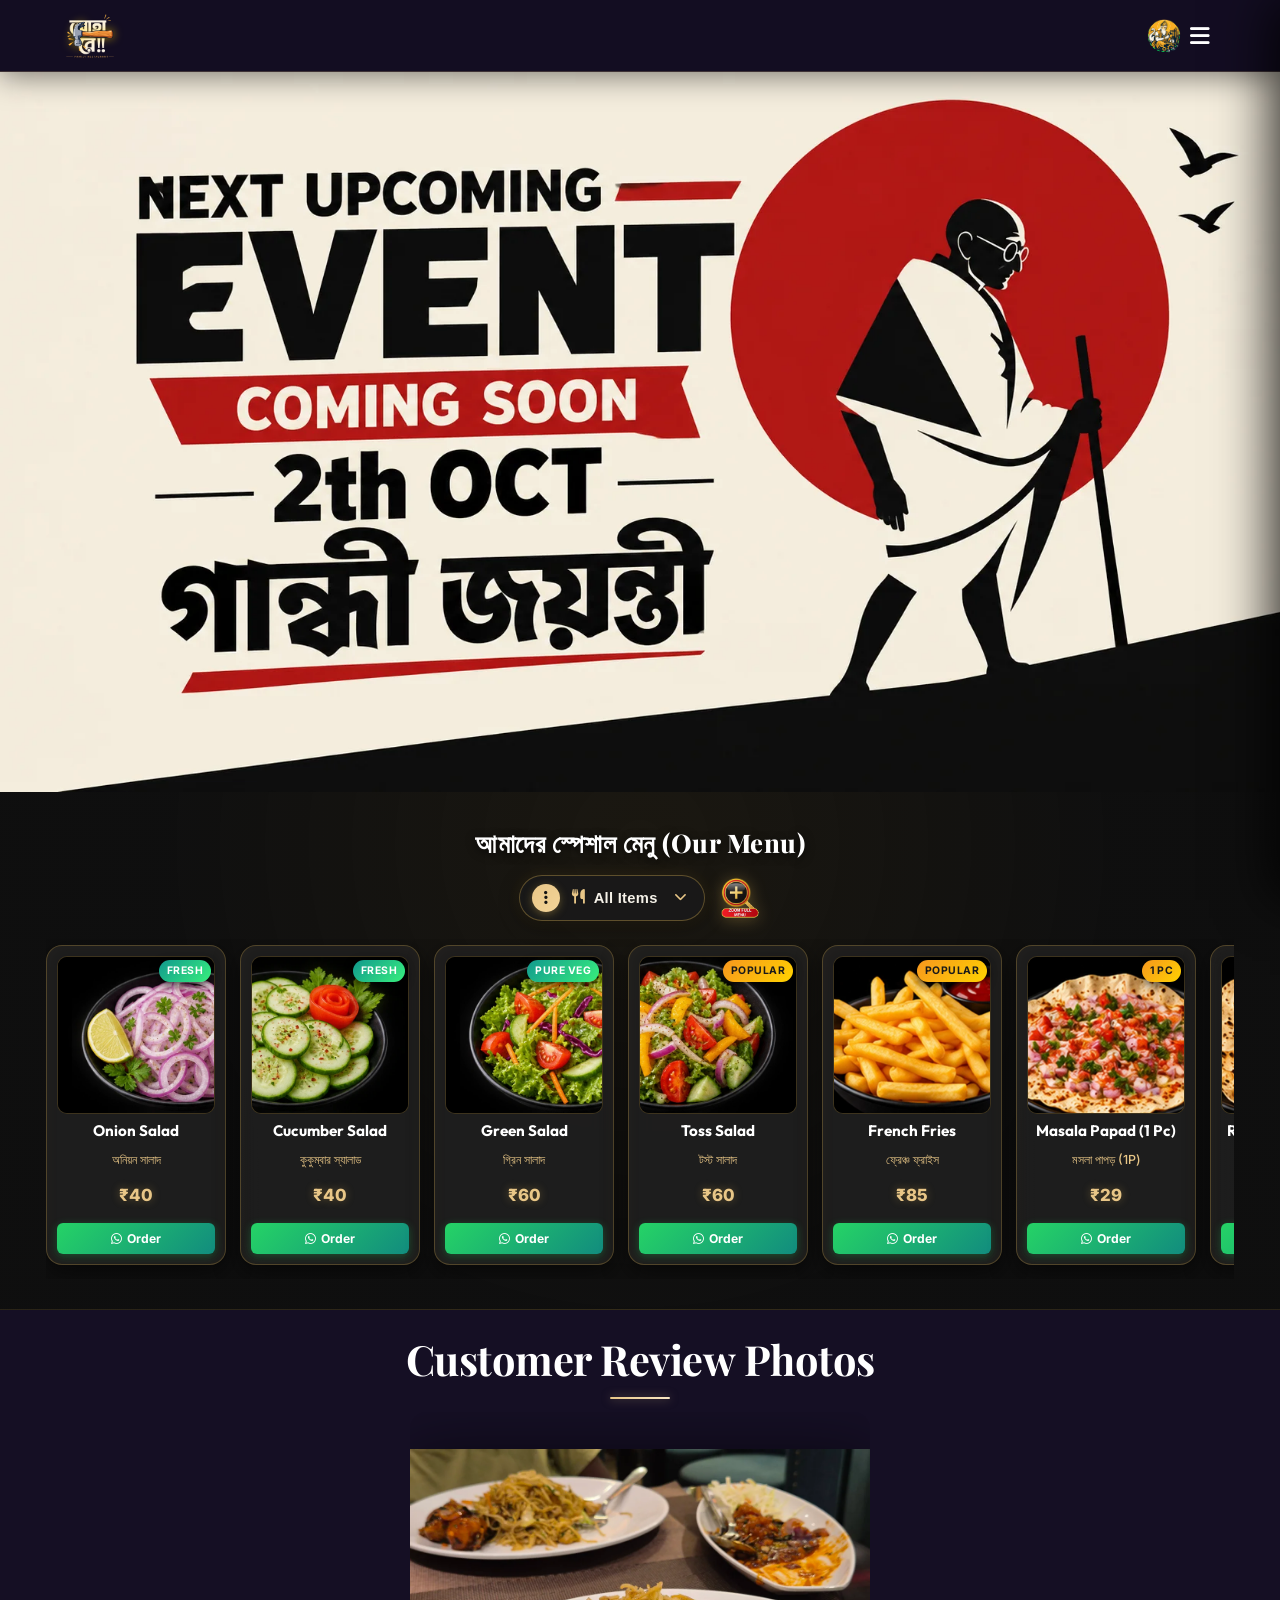
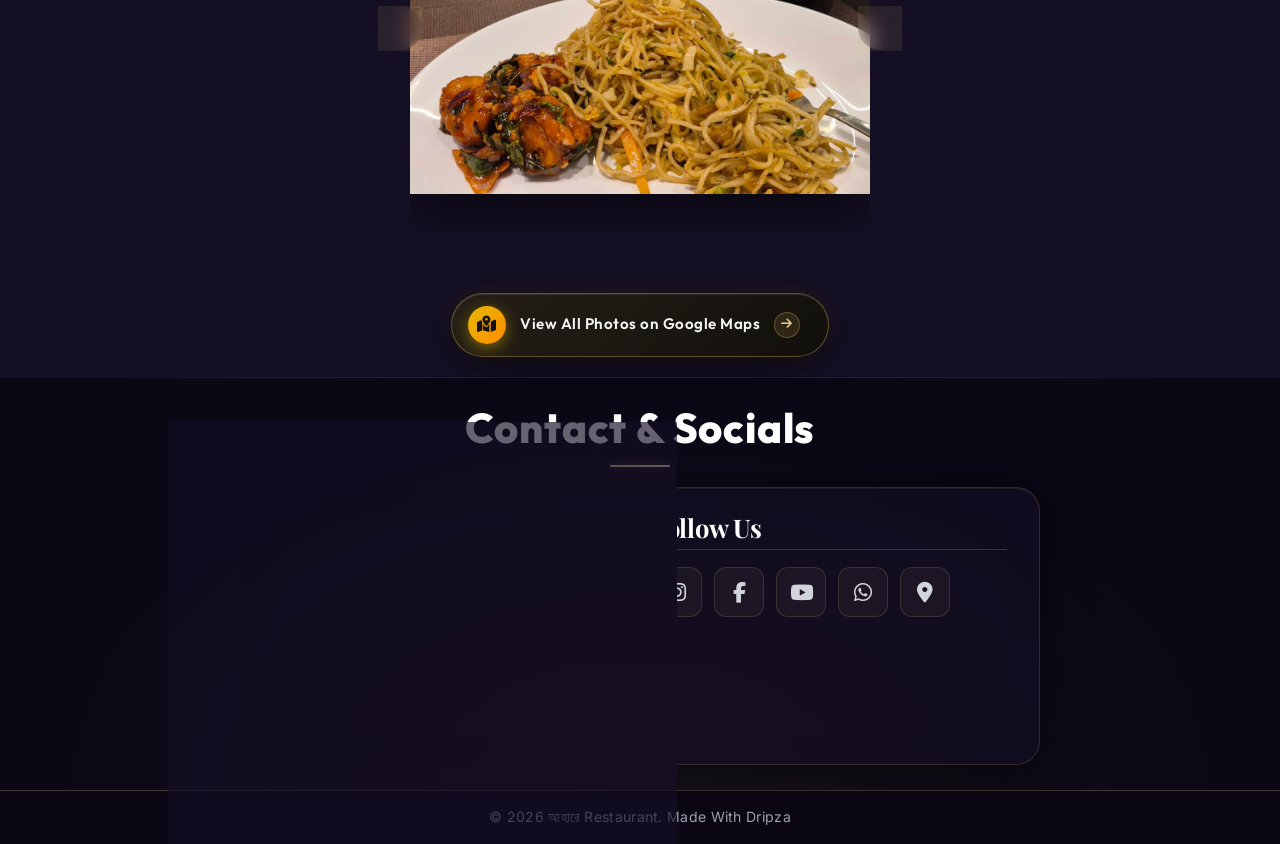
==== index.html @ 4bc00337 "Update search input keypad dismiss on enter" ====
﻿<!DOCTYPE html>
<html lang="bn">
<head>
    <meta charset="UTF-8">
    <meta name="viewport" content="width=device-width, initial-scale=1.0">
    <title>আহারে Restaurant</title>
    <link rel="icon" type="image/png" href="assets/ahare-logo.webp">
    <link href="https://fonts.googleapis.com/css2?family=Playfair+Display:wght@400;600;700;800&family=Outfit:wght@300;400;600;800&family=Inter:wght@300;400;500;600&display=swap" rel="stylesheet">
    <link rel="stylesheet" href="https://cdnjs.cloudflare.com/ajax/libs/font-awesome/6.4.0/css/all.min.css">
    <link rel="stylesheet" href="styles.css?v=1.3">
</head>
<body class="no-scroll">
    <!-- Preloader Screen -->
    <div id="preloader">
        <div class="preloader-content">
            <h1 class="preloader-title">Welcome to <br><span class="highlight">আহারে Restaurant</span></h1>
            <div class="preloader-loader">
                <div class="loader-bar"></div>
            </div>
        </div>
    </div>
    <!-- Navbar -->
    <nav class="navbar">
        <div class="logo-container">
            <img src="assets/ahare-logo.webp" alt="আহারে Restaurant Logo" class="logo-brand-img">
            <div class="logo-text-wrapper">
                <span class="animated-football-header" title="Ganesh Chaturthi Special">
                    <img src="assets/ganesh_run_icon.webp" alt="Ganesh Run Icon" style="object-fit: contain; filter: drop-shadow(0 0 5px rgba(255, 215, 0, 0.6));">
                </span>
                <span class="logo-text">আহারে Restaurant</span>
            </div>
        </div>
        <span class="rath-yatra-header-text">শুভ বিশ্বকর্মা পূজা!</span>
        <ul class="nav-links">
            <li><a href="#home">Home</a></li>
            <li><a href="#menu">Menu</a></li>
            <li><a href="#reviews">Reviews</a></li>
            <li><a href="#contact">Contact</a></li>
        </ul>
        <div class="navbar-actions">
            <!-- Rakhi Purnima Button for Poster -->
            <button class="fifa-btn" id="open-promo-modal-direct-btn" title="Show Ganesh Chaturthi Special Poster">
                <div class="fifa-container">
                    <div class="fifa-magic-ring"></div>
                    <img src="assets/ganesh_icon.webp" alt="Ganesh Special" class="fifa-svg" style="object-fit: contain;">
                </div>
            </button>
            
            <div class="hamburger">
                <i class="fas fa-bars"></i>
            </div>
        </div>
    </nav>

    <!-- Hero Section -->
    <section id="home" class="hero">
        <div class="hero-bg banner-box">
            <img src="assets/aj_restaurant_banner_1.webp" alt="AJ Restaurant & Cafe Banner" class="active">
            <img src="assets/hero-banner-1.webp" alt="আহারে Restaurant Banner 1">
            <img src="assets/hero-banner-2.webp" alt="আহারে Restaurant Banner 2">
            <img src="assets/hero-banner-3.webp" alt="আহারে Restaurant Banner 3">
            <img src="assets/hero-banner-4.webp" alt="আহারে Restaurant Banner 4">
            <img src="assets/hero-banner-5.webp" alt="আহারে Restaurant Banner 5">
            <img src="assets/hero-banner-6.webp" alt="আহারে Restaurant Banner 6">
            <img src="assets/hero-banner-7.webp" alt="আহারে Restaurant Banner 7">
            <img src="assets/hero-banner-8.webp" alt="আহারে Restaurant Banner 8">
            <div class="overlay"></div>
        </div>
        <!-- Click/Hover Zones for Banner Control -->
        <div class="hero-nav-zone left-zone" title="Previous Image"></div>
        <div class="hero-nav-zone right-zone" title="Next Image"></div>
    </section>

                <!-- Digital Restaurant Menu Section -->
    <section id="menu" class="main-menu-section">
        <div class="menu-header-wrapper">
            <div class="menu-eyebrow-container">
                <span class="menu-eyebrow">আমাদের স্পেশাল মেনু (Our Menu)</span>
            </div>
        </div>

        <!-- Menu Category Filter Tabs -->
                <!-- Menu Category Filter Dropdown (Three-Dot Filter Menu) -->
        <!-- Menu Filter and Zoom Controls Row -->
        <div class="menu-filter-controls-row">
            <div class="menu-filter-dropdown-wrapper" id="main-menu-filter-dropdown-wrapper">
            <button type="button" class="menu-filter-dots-btn" id="main-menu-filter-dots-btn" aria-expanded="false" aria-haspopup="true" title="Filter Menu">
                <span class="three-dots-icon-box">
                    <i class="fas fa-ellipsis-v"></i>
                </span>
                <span class="current-filter-label" id="main-current-filter-label">
                    <i class="fas fa-utensils"></i>
                    <span>All Items</span>
                </span>
                <i class="fas fa-chevron-down filter-dropdown-arrow"></i>
            </button>

            <!-- Dropdown List of Category Filter Options -->
            <div class="menu-filter-dropdown-menu" id="main-menu-filter-dropdown-menu">
                <div class="menu-filter-dropdown-header">
                    <span><i class="fas fa-filter"></i> Filter Category</span>
                </div>
                <div class="menu-filter-dropdown-list">
                    <button type="button" class="menu-tab-btn active" data-category="all">
                        <span class="tab-btn-content">
                            <i class="fas fa-utensils tab-icon"></i>
                            <span class="tab-title">All Items</span>
                        </span>
                        <i class="fas fa-check active-indicator-icon"></i>
                    </button>
                    <button type="button" class="menu-tab-btn" data-category="veg-starter">
                        <span class="tab-btn-content">
                            <i class="fas fa-leaf tab-icon"></i>
                            <span class="tab-title">Veg Starter</span>
                        </span>
                        <i class="fas fa-check active-indicator-icon"></i>
                    </button>
                    <button type="button" class="menu-tab-btn" data-category="chicken-starter">
                        <span class="tab-btn-content">
                            <i class="fas fa-drumstick-bite tab-icon"></i>
                            <span class="tab-title">Chicken Starter</span>
                        </span>
                        <i class="fas fa-check active-indicator-icon"></i>
                    </button>
                    <button type="button" class="menu-tab-btn" data-category="fish-starter">
                        <span class="tab-btn-content">
                            <i class="fas fa-fish tab-icon"></i>
                            <span class="tab-title">Fish &amp; Prawn</span>
                        </span>
                        <i class="fas fa-check active-indicator-icon"></i>
                    </button>
                    <button type="button" class="menu-tab-btn" data-category="noodles">
                        <span class="tab-btn-content">
                            <i class="fas fa-bowl-food tab-icon"></i>
                            <span class="tab-title">Noodles</span>
                        </span>
                        <i class="fas fa-check active-indicator-icon"></i>
                    </button>
                    <button type="button" class="menu-tab-btn" data-category="rice">
                        <span class="tab-btn-content">
                            <i class="fas fa-bowl-rice tab-icon"></i>
                            <span class="tab-title">Rice Items</span>
                        </span>
                        <i class="fas fa-check active-indicator-icon"></i>
                    </button>
                    <button type="button" class="menu-tab-btn" data-category="biryani">
                        <span class="tab-btn-content">
                            <i class="fas fa-fire-flame-curved tab-icon"></i>
                            <span class="tab-title">Biryani</span>
                        </span>
                        <i class="fas fa-check active-indicator-icon"></i>
                    </button>
                    <button type="button" class="menu-tab-btn" data-category="roti">
                        <span class="tab-btn-content">
                            <i class="fas fa-bread-slice tab-icon"></i>
                            <span class="tab-title">Roti &amp; Naan</span>
                        </span>
                        <i class="fas fa-check active-indicator-icon"></i>
                    </button>
                    <button type="button" class="menu-tab-btn" data-category="chicken-main">
                        <span class="tab-btn-content">
                            <i class="fas fa-drumstick-bite tab-icon"></i>
                            <span class="tab-title">Chicken Main</span>
                        </span>
                        <i class="fas fa-check active-indicator-icon"></i>
                    </button>
                    <button type="button" class="menu-tab-btn" data-category="mutton-main">
                        <span class="tab-btn-content">
                            <i class="fas fa-utensils tab-icon"></i>
                            <span class="tab-title">Mutton Main</span>
                        </span>
                        <i class="fas fa-check active-indicator-icon"></i>
                    </button>
                    <button type="button" class="menu-tab-btn" data-category="egg-main">
                        <span class="tab-btn-content">
                            <i class="fas fa-egg tab-icon"></i>
                            <span class="tab-title">Egg Dishes</span>
                        </span>
                        <i class="fas fa-check active-indicator-icon"></i>
                    </button>
                    <button type="button" class="menu-tab-btn" data-category="veg-main">
                        <span class="tab-btn-content">
                            <i class="fas fa-seedling tab-icon"></i>
                            <span class="tab-title">Veg Main</span>
                        </span>
                        <i class="fas fa-check active-indicator-icon"></i>
                    </button>
                    <button type="button" class="menu-tab-btn" data-category="salads">
                        <span class="tab-btn-content">
                            <i class="fas fa-lemon tab-icon"></i>
                            <span class="tab-title">Salads</span>
                        </span>
                        <i class="fas fa-check active-indicator-icon"></i>
                    </button>
                    <button type="button" class="menu-tab-btn" data-category="beverages">
                        <span class="tab-btn-content">
                            <i class="fas fa-glass-water tab-icon"></i>
                            <span class="tab-title">Juice &amp; Drinks</span>
                        </span>
                        <i class="fas fa-check active-indicator-icon"></i>
                    </button>
                </div>
            </div>
        </div>

            <!-- Zoom Full Menu Button on Right Side of Filter -->
            <button type="button" class="menu-zoom-img-btn" id="open-full-menu-modal-btn" title="Open Complete Menu Card (সম্পূর্ণ মেনু)">
                    <img src="assets/zoom_full_menu_icon.webp" alt="Zoom Full Menu" class="zoom-full-menu-img">
                </button>
        </div>
        

        <!-- Menu Cards Horizontal Side-Scroll Wrapper -->
        <div class="main-menu-scroll-wrapper">
            <div class="main-menu-scroll-track" id="main-restaurant-menu-scroll">
                <!-- 1. Onion Salad -->
                <div class="food-menu-card" data-category="salads" data-keywords="onion salad piyaj salad raw onion lemon salad">
                    <div class="food-card-badge pure-veg">Fresh</div>
                    <div class="food-card-img-box">
                        <img src="assets/menu_onion_salad.webp" alt="Onion Salad" loading="lazy">
                    </div>
                    <div class="food-card-body">
                        <h3 class="food-title">Onion Salad</h3>
                        <span class="bengali-title">অনিয়ন সালাদ</span>
                        <span class="food-price">₹40</span>
                        <a href="https://wa.me/919933180148?text=Hi%20Ahare%20Restaurant,%20I%20want%20to%20order%20Onion%20Salad%20(%E2%82%B940)" target="_blank" class="food-order-btn">
                            <i class="fab fa-whatsapp"></i> Order
                        </a>
                    </div>
                </div>
                <!-- 2. Cucumber Salad -->
                <div class="food-menu-card" data-category="salads" data-keywords="cucumber salad sosha salad cucumber fresh salad">
                    <div class="food-card-badge pure-veg">Fresh</div>
                    <div class="food-card-img-box">
                        <img src="assets/menu_cucumber_salad.webp" alt="Cucumber Salad" loading="lazy">
                    </div>
                    <div class="food-card-body">
                        <h3 class="food-title">Cucumber Salad</h3>
                        <span class="bengali-title">কুকুম্বার স্যালাড</span>
                        <span class="food-price">₹40</span>
                        <a href="https://wa.me/919933180148?text=Hi%20Ahare%20Restaurant,%20I%20want%20to%20order%20Cucumber%20Salad%20(%E2%82%B940)" target="_blank" class="food-order-btn">
                            <i class="fab fa-whatsapp"></i> Order
                        </a>
                    </div>
                </div>
                <!-- 3. Green Salad -->
                <div class="food-menu-card" data-category="salads" data-keywords="green salad mixed salad cucumber onion tomato green">
                    <div class="food-card-badge pure-veg">Pure Veg</div>
                    <div class="food-card-img-box">
                        <img src="assets/menu_green_salad.webp" alt="Green Salad" loading="lazy">
                    </div>
                    <div class="food-card-body">
                        <h3 class="food-title">Green Salad</h3>
                        <span class="bengali-title">গ্রিন সালাদ</span>
                        <span class="food-price">₹60</span>
                        <a href="https://wa.me/919933180148?text=Hi%20Ahare%20Restaurant,%20I%20want%20to%20order%20Green%20Salad%20(%E2%82%B960)" target="_blank" class="food-order-btn">
                            <i class="fab fa-whatsapp"></i> Order
                        </a>
                    </div>
                </div>
                <!-- 4. Toss Salad -->
                <div class="food-menu-card" data-category="salads" data-keywords="toss salad tossed salad fresh mixed salad">
                    <div class="food-card-badge popular">Popular</div>
                    <div class="food-card-img-box">
                        <img src="assets/menu_toss_salad.webp" alt="Toss Salad" loading="lazy">
                    </div>
                    <div class="food-card-body">
                        <h3 class="food-title">Toss Salad</h3>
                        <span class="bengali-title">টস্ট সালাদ</span>
                        <span class="food-price">₹60</span>
                        <a href="https://wa.me/919933180148?text=Hi%20Ahare%20Restaurant,%20I%20want%20to%20order%20Toss%20Salad%20(%E2%82%B960)" target="_blank" class="food-order-btn">
                            <i class="fab fa-whatsapp"></i> Order
                        </a>
                    </div>
                </div>
                <!-- 5. French Fries -->
                <div class="food-menu-card" data-category="veg-starter" data-keywords="french fries finger chips aloo fry potato crispy veg starter">
                    <div class="food-card-badge popular">Popular</div>
                    <div class="food-card-img-box">
                        <img src="assets/menu_french_fries.webp" alt="French Fries" loading="lazy">
                    </div>
                    <div class="food-card-body">
                        <h3 class="food-title">French Fries</h3>
                        <span class="bengali-title">ফ্রেঞ্চ ফ্রাইস</span>
                        <span class="food-price">₹85</span>
                        <a href="https://wa.me/919933180148?text=Hi%20Ahare%20Restaurant,%20I%20want%20to%20order%20French%20Fries%20(%E2%82%B985)" target="_blank" class="food-order-btn">
                            <i class="fab fa-whatsapp"></i> Order
                        </a>
                    </div>
                </div>
                <!-- 6. Masala Papad (1 Pc) -->
                <div class="food-menu-card" data-category="veg-starter" data-keywords="masala papad 1pc papad crispy roasted spices veg starter">
                    <div class="food-card-badge popular">1 Pc</div>
                    <div class="food-card-img-box">
                        <img src="assets/menu_masala_papad.webp" alt="Masala Papad (1 Pc)" loading="lazy">
                    </div>
                    <div class="food-card-body">
                        <h3 class="food-title">Masala Papad (1 Pc)</h3>
                        <span class="bengali-title">মসলা পাপড় (1P)</span>
                        <span class="food-price">₹29</span>
                        <a href="https://wa.me/919933180148?text=Hi%20Ahare%20Restaurant,%20I%20want%20to%20order%20Masala%20Papad%20(1%20Pc)%20(%E2%82%B929)" target="_blank" class="food-order-btn">
                            <i class="fab fa-whatsapp"></i> Order
                        </a>
                    </div>
                </div>
                <!-- 7. Roasted Papad (1 Pc) -->
                <div class="food-menu-card" data-category="veg-starter" data-keywords="roasted papad 1pc plain papad roasted veg starter">
                    <div class="food-card-badge pure-veg">1 Pc</div>
                    <div class="food-card-img-box">
                        <img src="assets/menu_roasted_papad.webp" alt="Roasted Papad (1 Pc)" loading="lazy">
                    </div>
                    <div class="food-card-body">
                        <h3 class="food-title">Roasted Papad (1 Pc)</h3>
                        <span class="bengali-title">রোস্টেড পাপড় (1P)</span>
                        <span class="food-price">₹20</span>
                        <a href="https://wa.me/919933180148?text=Hi%20Ahare%20Restaurant,%20I%20want%20to%20order%20Roasted%20Papad%20(1%20Pc)%20(%E2%82%B920)" target="_blank" class="food-order-btn">
                            <i class="fab fa-whatsapp"></i> Order
                        </a>
                    </div>
                </div>
                <!-- 8. Paneer Tikka (6 Pc) -->
                <div class="food-menu-card" data-category="veg-starter" data-keywords="paneer tikka 6pc cottage cheese tandoor roasted starter veg">
                    <div class="food-card-badge bestseller">Bestseller</div>
                    <div class="food-card-img-box">
                        <img src="assets/menu_paneer_tikka.webp" alt="Paneer Tikka (6 Pc)" loading="lazy">
                    </div>
                    <div class="food-card-body">
                        <h3 class="food-title">Paneer Tikka (6 Pc)</h3>
                        <span class="bengali-title">পনির টিক্কা (6P)</span>
                        <span class="food-price">₹150</span>
                        <a href="https://wa.me/919933180148?text=Hi%20Ahare%20Restaurant,%20I%20want%20to%20order%20Paneer%20Tikka%20(6%20Pc)%20(%E2%82%B9150)" target="_blank" class="food-order-btn">
                            <i class="fab fa-whatsapp"></i> Order
                        </a>
                    </div>
                </div>
                <!-- 9. Paneer Pakora (6 Pc) -->
                <div class="food-menu-card" data-category="veg-starter" data-keywords="paneer pakora 6pc cottage cheese pakoda deep fry starter veg">
                    <div class="food-card-badge popular">6 Pcs</div>
                    <div class="food-card-img-box">
                        <img src="assets/menu_paneer_pakora.webp" alt="Paneer Pakora (6 Pc)" loading="lazy">
                    </div>
                    <div class="food-card-body">
                        <h3 class="food-title">Paneer Pakora (6 Pc)</h3>
                        <span class="bengali-title">পনির পকোড়া (6P)</span>
                        <span class="food-price">₹150</span>
                        <a href="https://wa.me/919933180148?text=Hi%20Ahare%20Restaurant,%20I%20want%20to%20order%20Paneer%20Pakora%20(6%20Pc)%20(%E2%82%B9150)" target="_blank" class="food-order-btn">
                            <i class="fab fa-whatsapp"></i> Order
                        </a>
                    </div>
                </div>
                <!-- 10. Gobi Manchurian -->
                <div class="food-menu-card" data-category="veg-starter" data-keywords="gobi manchurian cauliflower manchurian chinese veg starter">
                    <div class="food-card-badge popular">Popular</div>
                    <div class="food-card-img-box">
                        <img src="assets/menu_gobi_manchurian.webp" alt="Gobi Manchurian" loading="lazy">
                    </div>
                    <div class="food-card-body">
                        <h3 class="food-title">Gobi Manchurian</h3>
                        <span class="bengali-title">গোবি মাঞ্চুরিয়ান</span>
                        <span class="food-price">₹135</span>
                        <a href="https://wa.me/919933180148?text=Hi%20Ahare%20Restaurant,%20I%20want%20to%20order%20Gobi%20Manchurian%20(%E2%82%B9135)" target="_blank" class="food-order-btn">
                            <i class="fab fa-whatsapp"></i> Order
                        </a>
                    </div>
                </div>
                <!-- 11. Gobi Chili -->
                <div class="food-menu-card" data-category="veg-starter" data-keywords="gobi chili chilli gobi cauliflower chili chinese veg starter">
                    <div class="food-card-badge special">Spicy</div>
                    <div class="food-card-img-box">
                        <img src="assets/menu_gobi_chili.webp" alt="Gobi Chili" loading="lazy">
                    </div>
                    <div class="food-card-body">
                        <h3 class="food-title">Gobi Chili</h3>
                        <span class="bengali-title">চিলি গোবি</span>
                        <span class="food-price">₹135</span>
                        <a href="https://wa.me/919933180148?text=Hi%20Ahare%20Restaurant,%20I%20want%20to%20order%20Gobi%20Chili%20(%E2%82%B9135)" target="_blank" class="food-order-btn">
                            <i class="fab fa-whatsapp"></i> Order
                        </a>
                    </div>
                </div>
                <!-- 12. Gobi 65 -->
                <div class="food-menu-card" data-category="veg-starter" data-keywords="gobi 65 gobi sixty five crispy spiced cauliflower starter veg">
                    <div class="food-card-badge popular">Crispy</div>
                    <div class="food-card-img-box">
                        <img src="assets/menu_gobi_65.webp" alt="Gobi 65" loading="lazy">
                    </div>
                    <div class="food-card-body">
                        <h3 class="food-title">Gobi 65</h3>
                        <span class="bengali-title">গোবি ৬৫</span>
                        <span class="food-price">₹135</span>
                        <a href="https://wa.me/919933180148?text=Hi%20Ahare%20Restaurant,%20I%20want%20to%20order%20Gobi%2065%20(%E2%82%B9135)" target="_blank" class="food-order-btn">
                            <i class="fab fa-whatsapp"></i> Order
                        </a>
                    </div>
                </div>
                <!-- 13. Achari Gobi -->
                <div class="food-menu-card" data-category="veg-starter" data-keywords="achari gobi achari cauliflower spicy tangy veg starter">
                    <div class="food-card-badge special">Special</div>
                    <div class="food-card-img-box">
                        <img src="assets/menu_achari_gobi.webp" alt="Achari Gobi" loading="lazy">
                    </div>
                    <div class="food-card-body">
                        <h3 class="food-title">Achari Gobi</h3>
                        <span class="bengali-title">আচারি গবি</span>
                        <span class="food-price">₹140</span>
                        <a href="https://wa.me/919933180148?text=Hi%20Ahare%20Restaurant,%20I%20want%20to%20order%20Achari%20Gobi%20(%E2%82%B9140)" target="_blank" class="food-order-btn">
                            <i class="fab fa-whatsapp"></i> Order
                        </a>
                    </div>
                </div>
                <!-- 14. Mushroom Tikka -->
                <div class="food-menu-card" data-category="veg-starter" data-keywords="mushroom tikka tandoor roasted mushroom starter veg">
                    <div class="food-card-badge special">Special</div>
                    <div class="food-card-img-box">
                        <img src="assets/menu_mushroom_tikka.webp" alt="Mushroom Tikka" loading="lazy">
                    </div>
                    <div class="food-card-body">
                        <h3 class="food-title">Mushroom Tikka</h3>
                        <span class="bengali-title">মাশরুম টিক্কা</span>
                        <span class="food-price">₹135</span>
                        <a href="https://wa.me/919933180148?text=Hi%20Ahare%20Restaurant,%20I%20want%20to%20order%20Mushroom%20Tikka%20(%E2%82%B9135)" target="_blank" class="food-order-btn">
                            <i class="fab fa-whatsapp"></i> Order
                        </a>
                    </div>
                </div>
                <!-- 15. Crispy Corn -->
                <div class="food-menu-card" data-category="veg-starter" data-keywords="crispy corn sweet corn fried crispy starter veg">
                    <div class="food-card-badge pure-veg">Crispy</div>
                    <div class="food-card-img-box">
                        <img src="assets/menu_crispy_corn.webp" alt="Crispy Corn" loading="lazy">
                    </div>
                    <div class="food-card-body">
                        <h3 class="food-title">Crispy Corn</h3>
                        <span class="bengali-title">ক্রিস্পি কর্ন</span>
                        <span class="food-price">₹120</span>
                        <a href="https://wa.me/919933180148?text=Hi%20Ahare%20Restaurant,%20I%20want%20to%20order%20Crispy%20Corn%20(%E2%82%B9120)" target="_blank" class="food-order-btn">
                            <i class="fab fa-whatsapp"></i> Order
                        </a>
                    </div>
                </div>
                <!-- 16. Veg Ball Manchurian (6 Pc) -->
                <div class="food-menu-card" data-category="veg-starter" data-keywords="veg ball manchurian 6pc veg balls manchurian gravy dry starter">
                    <div class="food-card-badge popular">6 Pcs</div>
                    <div class="food-card-img-box">
                        <img src="assets/menu_veg_ball_manchurian.webp" alt="Veg Ball Manchurian (6 Pc)" loading="lazy">
                    </div>
                    <div class="food-card-body">
                        <h3 class="food-title">Veg Ball Manchurian (6 Pc)</h3>
                        <span class="bengali-title">ভেজ বল মাঞ্চুরিয়ান (6P)</span>
                        <span class="food-price">₹60</span>
                        <a href="https://wa.me/919933180148?text=Hi%20Ahare%20Restaurant,%20I%20want%20to%20order%20Veg%20Ball%20Manchurian%20(6%20Pc)%20(%E2%82%B960)" target="_blank" class="food-order-btn">
                            <i class="fab fa-whatsapp"></i> Order
                        </a>
                    </div>
                </div>
                <!-- 17. Crispy Chili Potato -->
                <div class="food-menu-card" data-category="veg-starter" data-keywords="crispy chili potato aloo chilli crispy potato honey chili chinese veg starter">
                    <div class="food-card-badge popular">Popular</div>
                    <div class="food-card-img-box">
                        <img src="assets/menu_crispy_chili_potato.webp" alt="Crispy Chili Potato" loading="lazy">
                    </div>
                    <div class="food-card-body">
                        <h3 class="food-title">Crispy Chili Potato</h3>
                        <span class="bengali-title">ক্রিস্পি চিলি পটেটো</span>
                        <span class="food-price">₹110</span>
                        <a href="https://wa.me/919933180148?text=Hi%20Ahare%20Restaurant,%20I%20want%20to%20order%20Crispy%20Chili%20Potato%20(%E2%82%B9110)" target="_blank" class="food-order-btn">
                            <i class="fab fa-whatsapp"></i> Order
                        </a>
                    </div>
                </div>
                <!-- 18. Special Chicken 65 -->
                <div class="food-menu-card" data-category="chicken-starter" data-keywords="special chicken 65 crispy spicy chicken starter non-veg">
                    <div class="food-card-badge bestseller">Bestseller</div>
                    <div class="food-card-img-box">
                        <img src="assets/menu_special_chicken_65.webp" alt="Special Chicken 65" loading="lazy">
                    </div>
                    <div class="food-card-body">
                        <h3 class="food-title">Special Chicken 65</h3>
                        <span class="bengali-title">স্পেশাল চিকেন ৬৫</span>
                        <span class="food-price">₹180</span>
                        <a href="https://wa.me/919933180148?text=Hi%20Ahare%20Restaurant,%20I%20want%20to%20order%20Special%20Chicken%2065%20(%E2%82%B9180)" target="_blank" class="food-order-btn">
                            <i class="fab fa-whatsapp"></i> Order
                        </a>
                    </div>
                </div>
                <!-- 19. Chicken Popcorn (1 Pc) -->
                <div class="food-menu-card" data-category="chicken-starter" data-keywords="chicken popcron chicken popcorn crunchy bites starter non-veg">
                    <div class="food-card-badge popular">1 Pc</div>
                    <div class="food-card-img-box">
                        <img src="assets/menu_chicken_popcorn.webp" alt="Chicken Popcorn (1 Pc)" loading="lazy">
                    </div>
                    <div class="food-card-body">
                        <h3 class="food-title">Chicken Popcorn (1 Pc)</h3>
                        <span class="bengali-title">চিকেন পপকর্ন (1P)</span>
                        <span class="food-price">₹20</span>
                        <a href="https://wa.me/919933180148?text=Hi%20Ahare%20Restaurant,%20I%20want%20to%20order%20Chicken%20Popcorn%20(1%20Pc)%20(%E2%82%B920)" target="_blank" class="food-order-btn">
                            <i class="fab fa-whatsapp"></i> Order
                        </a>
                    </div>
                </div>
                <!-- 20. Chicken Fry (Indian) (8 Pc) -->
                <div class="food-menu-card" data-category="chicken-starter" data-keywords="chicken fry indian 8pc deep fried crispy spiced chicken non-veg starter">
                    <div class="food-card-badge popular">8 Pcs</div>
                    <div class="food-card-img-box">
                        <img src="assets/menu_chicken_fry_indian.webp" alt="Chicken Fry (Indian) (8 Pc)" loading="lazy">
                    </div>
                    <div class="food-card-body">
                        <h3 class="food-title">Chicken Fry (Indian) (8 Pc)</h3>
                        <span class="bengali-title">চিকেন ফ্রাই (ইন্ডিয়ান) (8P)</span>
                        <span class="food-price">₹160</span>
                        <a href="https://wa.me/919933180148?text=Hi%20Ahare%20Restaurant,%20I%20want%20to%20order%20Chicken%20Fry%20(Indian)%20(8%20Pc)%20(%E2%82%B9160)" target="_blank" class="food-order-btn">
                            <i class="fab fa-whatsapp"></i> Order
                        </a>
                    </div>
                </div>
                <!-- 21. Chicken Lollipop -->
                <div class="food-menu-card" data-category="chicken-starter" data-keywords="chicken lolipop lollipop crispy chicken drumette starter non-veg">
                    <div class="food-card-badge special">Favorite</div>
                    <div class="food-card-img-box">
                        <img src="assets/menu_chicken_lollipop.webp" alt="Chicken Lollipop" loading="lazy">
                    </div>
                    <div class="food-card-body">
                        <h3 class="food-title">Chicken Lollipop</h3>
                        <span class="bengali-title">চিকেন ললিপপ</span>
                        <span class="food-price">₹20</span>
                        <a href="https://wa.me/919933180148?text=Hi%20Ahare%20Restaurant,%20I%20want%20to%20order%20Chicken%20Lollipop%20(%E2%82%B920)" target="_blank" class="food-order-btn">
                            <i class="fab fa-whatsapp"></i> Order
                        </a>
                    </div>
                </div>
                <!-- 22. Chicken Cheese Razuli (6 Pc) -->
                <div class="food-menu-card" data-category="chicken-starter" data-keywords="chicken cheese razuli 6pc cheesy chicken starter non-veg">
                    <div class="food-card-badge chef">Chef Special</div>
                    <div class="food-card-img-box">
                        <img src="assets/menu_chicken_cheese_razuli.webp" alt="Chicken Cheese Razuli (6 Pc)" loading="lazy">
                    </div>
                    <div class="food-card-body">
                        <h3 class="food-title">Chicken Cheese Razuli (6 Pc)</h3>
                        <span class="bengali-title">চিকেন চিজ রাজুলি (6P)</span>
                        <span class="food-price">₹160</span>
                        <a href="https://wa.me/919933180148?text=Hi%20Ahare%20Restaurant,%20I%20want%20to%20order%20Chicken%20Cheese%20Razuli%20(6%20Pc)%20(%E2%82%B9160)" target="_blank" class="food-order-btn">
                            <i class="fab fa-whatsapp"></i> Order
                        </a>
                    </div>
                </div>
                <!-- 23. Chili Chicken (6 Pc) -->
                <div class="food-menu-card" data-category="chicken-starter" data-keywords="chili chicken 6pc chilli chicken chinese spicy chicken starter non-veg">
                    <div class="food-card-badge popular">6 Pcs</div>
                    <div class="food-card-img-box">
                        <img src="assets/menu_chili_chicken.webp" alt="Chili Chicken (6 Pc)" loading="lazy">
                    </div>
                    <div class="food-card-body">
                        <h3 class="food-title">Chili Chicken (6 Pc)</h3>
                        <span class="bengali-title">চিলি চিকেন (6P)</span>
                        <span class="food-price">₹160</span>
                        <a href="https://wa.me/919933180148?text=Hi%20Ahare%20Restaurant,%20I%20want%20to%20order%20Chili%20Chicken%20(6%20Pc)%20(%E2%82%B9160)" target="_blank" class="food-order-btn">
                            <i class="fab fa-whatsapp"></i> Order
                        </a>
                    </div>
                </div>
                <!-- 24. Chicken Manchurian (6 Pc) -->
                <div class="food-menu-card" data-category="chicken-starter" data-keywords="chicken manchurian 6pc chinese chicken starter non-veg">
                    <div class="food-card-badge popular">6 Pcs</div>
                    <div class="food-card-img-box">
                        <img src="assets/menu_chicken_manchurian.webp" alt="Chicken Manchurian (6 Pc)" loading="lazy">
                    </div>
                    <div class="food-card-body">
                        <h3 class="food-title">Chicken Manchurian (6 Pc)</h3>
                        <span class="bengali-title">চিকেন মাঞ্চুরিয়ান (6P)</span>
                        <span class="food-price">₹160</span>
                        <a href="https://wa.me/919933180148?text=Hi%20Ahare%20Restaurant,%20I%20want%20to%20order%20Chicken%20Manchurian%20(6%20Pc)%20(%E2%82%B9160)" target="_blank" class="food-order-btn">
                            <i class="fab fa-whatsapp"></i> Order
                        </a>
                    </div>
                </div>
                <!-- 25. Chicken 65 (6 Pc) -->
                <div class="food-menu-card" data-category="chicken-starter" data-keywords="chicken 65 6pc crispy spiced chicken 65 non-veg starter">
                    <div class="food-card-badge popular">6 Pcs</div>
                    <div class="food-card-img-box">
                        <img src="assets/menu_chicken_65.webp" alt="Chicken 65 (6 Pc)" loading="lazy">
                    </div>
                    <div class="food-card-body">
                        <h3 class="food-title">Chicken 65 (6 Pc)</h3>
                        <span class="bengali-title">চিকেন ৬৫ (6P)</span>
                        <span class="food-price">₹170</span>
                        <a href="https://wa.me/919933180148?text=Hi%20Ahare%20Restaurant,%20I%20want%20to%20order%20Chicken%2065%20(6%20Pc)%20(%E2%82%B9170)" target="_blank" class="food-order-btn">
                            <i class="fab fa-whatsapp"></i> Order
                        </a>
                    </div>
                </div>
                <!-- 26. Schezwan Chicken Dry (6 Pc) -->
                <div class="food-menu-card" data-category="chicken-starter" data-keywords="schezwan chicken dry 6pc spicy schezwan sauce chicken non-veg starter">
                    <div class="food-card-badge special">Spicy</div>
                    <div class="food-card-img-box">
                        <img src="assets/menu_schezwan_chicken_dry.webp" alt="Schezwan Chicken Dry (6 Pc)" loading="lazy">
                    </div>
                    <div class="food-card-body">
                        <h3 class="food-title">Schezwan Chicken Dry (6 Pc)</h3>
                        <span class="bengali-title">সেজুয়ান চিকেন (ড্রাই) (6P)</span>
                        <span class="food-price">₹160</span>
                        <a href="https://wa.me/919933180148?text=Hi%20Ahare%20Restaurant,%20I%20want%20to%20order%20Schezwan%20Chicken%20Dry%20(6%20Pc)%20(%E2%82%B9160)" target="_blank" class="food-order-btn">
                            <i class="fab fa-whatsapp"></i> Order
                        </a>
                    </div>
                </div>
                <!-- 27. Chicken Honey Crispy Chili (6 Pc) -->
                <div class="food-menu-card" data-category="chicken-starter" data-keywords="chicken honey crispy chili 6pc sweet and spicy crispy chicken starter non-veg">
                    <div class="food-card-badge chef">Chef Special</div>
                    <div class="food-card-img-box">
                        <img src="assets/menu_chicken_honey_crispy_chili.webp" alt="Chicken Honey Crispy Chili (6 Pc)" loading="lazy">
                    </div>
                    <div class="food-card-body">
                        <h3 class="food-title">Chicken Honey Crispy Chili (6 Pc)</h3>
                        <span class="bengali-title">হানি ক্রিসপি চিলি চিকেন (6P)</span>
                        <span class="food-price">₹200</span>
                        <a href="https://wa.me/919933180148?text=Hi%20Ahare%20Restaurant,%20I%20want%20to%20order%20Chicken%20Honey%20Crispy%20Chili%20(6%20Pc)%20(%E2%82%B9200)" target="_blank" class="food-order-btn">
                            <i class="fab fa-whatsapp"></i> Order
                        </a>
                    </div>
                </div>
                <!-- 28. Dragon Chicken -->
                <div class="food-menu-card" data-category="chicken-starter" data-keywords="dragon chicken spicy crispy chicken indo chinese starter non-veg">
                    <div class="food-card-badge special">Special</div>
                    <div class="food-card-img-box">
                        <img src="assets/menu_dragon_chicken.webp" alt="Dragon Chicken" loading="lazy">
                    </div>
                    <div class="food-card-body">
                        <h3 class="food-title">Dragon Chicken</h3>
                        <span class="bengali-title">ড্রাগন চিকেন</span>
                        <span class="food-price">₹200</span>
                        <a href="https://wa.me/919933180148?text=Hi%20Ahare%20Restaurant,%20I%20want%20to%20order%20Dragon%20Chicken%20(%E2%82%B9200)" target="_blank" class="food-order-btn">
                            <i class="fab fa-whatsapp"></i> Order
                        </a>
                    </div>
                </div>
                <!-- 29. Lemon Chicken -->
                <div class="food-menu-card" data-category="chicken-starter" data-keywords="lemon chicken tangy lemon flavored chicken starter non-veg">
                    <div class="food-card-badge popular">Popular</div>
                    <div class="food-card-img-box">
                        <img src="assets/menu_lemon_chicken.webp" alt="Lemon Chicken" loading="lazy">
                    </div>
                    <div class="food-card-body">
                        <h3 class="food-title">Lemon Chicken</h3>
                        <span class="bengali-title">লেমন চিকেন</span>
                        <span class="food-price">₹210</span>
                        <a href="https://wa.me/919933180148?text=Hi%20Ahare%20Restaurant,%20I%20want%20to%20order%20Lemon%20Chicken%20(%E2%82%B9210)" target="_blank" class="food-order-btn">
                            <i class="fab fa-whatsapp"></i> Order
                        </a>
                    </div>
                </div>
                <!-- 30. Chicken Chopper -->
                <div class="food-menu-card" data-category="chicken-starter" data-keywords="chicken chopper diced chicken starter non-veg">
                    <div class="food-card-badge special">Special</div>
                    <div class="food-card-img-box">
                        <img src="assets/menu_chicken_chopper.webp" alt="Chicken Chopper" loading="lazy">
                    </div>
                    <div class="food-card-body">
                        <h3 class="food-title">Chicken Chopper</h3>
                        <span class="bengali-title">চিকেন চপার</span>
                        <span class="food-price">₹160</span>
                        <a href="https://wa.me/919933180148?text=Hi%20Ahare%20Restaurant,%20I%20want%20to%20order%20Chicken%20Chopper%20(%E2%82%B9160)" target="_blank" class="food-order-btn">
                            <i class="fab fa-whatsapp"></i> Order
                        </a>
                    </div>
                </div>
                <!-- 31. Chicken Pepper Fry (Dry) -->
                <div class="food-menu-card" data-category="chicken-starter" data-keywords="chicken papper fry dry chicken pepper fry spicy black pepper starter non-veg">
                    <div class="food-card-badge popular">Spicy</div>
                    <div class="food-card-img-box">
                        <img src="assets/menu_chicken_pepper_fry_dry.webp" alt="Chicken Pepper Fry (Dry)" loading="lazy">
                    </div>
                    <div class="food-card-body">
                        <h3 class="food-title">Chicken Pepper Fry (Dry)</h3>
                        <span class="bengali-title">চিকেন পিপার ফ্রাই (ড্রাই)</span>
                        <span class="food-price">₹160</span>
                        <a href="https://wa.me/919933180148?text=Hi%20Ahare%20Restaurant,%20I%20want%20to%20order%20Chicken%20Pepper%20Fry%20(Dry)%20(%E2%82%B9160)" target="_blank" class="food-order-btn">
                            <i class="fab fa-whatsapp"></i> Order
                        </a>
                    </div>
                </div>
                <!-- 32. Fish Tikka (6 Pc) -->
                <div class="food-menu-card" data-category="fish-starter" data-keywords="fish tikka 6pc tandoori fish tikka bhetki fish starter non-veg">
                    <div class="food-card-badge bestseller">Bestseller</div>
                    <div class="food-card-img-box">
                        <img src="assets/menu_fish_tikka.webp" alt="Fish Tikka (6 Pc)" loading="lazy">
                    </div>
                    <div class="food-card-body">
                        <h3 class="food-title">Fish Tikka (6 Pc)</h3>
                        <span class="bengali-title">ফিশ টিক্কা (6P)</span>
                        <span class="food-price">₹180</span>
                        <a href="https://wa.me/919933180148?text=Hi%20Ahare%20Restaurant,%20I%20want%20to%20order%20Fish%20Tikka%20(6%20Pc)%20(%E2%82%B9180)" target="_blank" class="food-order-btn">
                            <i class="fab fa-whatsapp"></i> Order
                        </a>
                    </div>
                </div>
                <!-- 33. Fish Fry (Tawa / Oil) (1 Pc) -->
                <div class="food-menu-card" data-category="fish-starter" data-keywords="fish fry tawa oil 1pc bengali fish fry bhetki starter">
                    <div class="food-card-badge popular">1 Pc</div>
                    <div class="food-card-img-box">
                        <img src="assets/menu_fish_fry.webp" alt="Fish Fry (Tawa / Oil) (1 Pc)" loading="lazy">
                    </div>
                    <div class="food-card-body">
                        <h3 class="food-title">Fish Fry (Tawa / Oil) (1 Pc)</h3>
                        <span class="bengali-title">ফিশ ফ্রাই (তাওয়া/তেল) (1P)</span>
                        <span class="food-price">₹80</span>
                        <a href="https://wa.me/919933180148?text=Hi%20Ahare%20Restaurant,%20I%20want%20to%20order%20Fish%20Fry%20(Tawa%20%2F%20Oil)%20(1%20Pc)%20(%E2%82%B980)" target="_blank" class="food-order-btn">
                            <i class="fab fa-whatsapp"></i> Order
                        </a>
                    </div>
                </div>
                <!-- 34. Fish Cutlet (2 Pc) -->
                <div class="food-menu-card" data-category="fish-starter" data-keywords="fish cutlet 2pc breaded fish cutlet kolkata style snack non-veg">
                    <div class="food-card-badge special">Favorite</div>
                    <div class="food-card-img-box">
                        <img src="assets/menu_fish_cutlet.webp" alt="Fish Cutlet (2 Pc)" loading="lazy">
                    </div>
                    <div class="food-card-body">
                        <h3 class="food-title">Fish Cutlet (2 Pc)</h3>
                        <span class="bengali-title">ফিস কাটলেট (2P)</span>
                        <span class="food-price">₹180</span>
                        <a href="https://wa.me/919933180148?text=Hi%20Ahare%20Restaurant,%20I%20want%20to%20order%20Fish%20Cutlet%20(2%20Pc)%20(%E2%82%B9180)" target="_blank" class="food-order-btn">
                            <i class="fab fa-whatsapp"></i> Order
                        </a>
                    </div>
                </div>
                <!-- 35. Fish Finger (8 Pc) -->
                <div class="food-menu-card" data-category="fish-starter" data-keywords="fish finger 8pc crispy crumb fried fish finger snack non-veg">
                    <div class="food-card-badge popular">8 Pcs</div>
                    <div class="food-card-img-box">
                        <img src="assets/menu_fish_finger.webp" alt="Fish Finger (8 Pc)" loading="lazy">
                    </div>
                    <div class="food-card-body">
                        <h3 class="food-title">Fish Finger (8 Pc)</h3>
                        <span class="bengali-title">ফিশ ফিঙ্গার (8P)</span>
                        <span class="food-price">₹180</span>
                        <a href="https://wa.me/919933180148?text=Hi%20Ahare%20Restaurant,%20I%20want%20to%20order%20Fish%20Finger%20(8%20Pc)%20(%E2%82%B9180)" target="_blank" class="food-order-btn">
                            <i class="fab fa-whatsapp"></i> Order
                        </a>
                    </div>
                </div>
                <!-- 36. Fish Chili -->
                <div class="food-menu-card" data-category="fish-starter" data-keywords="fish chili chilli fish chinese spicy fish starter non-veg">
                    <div class="food-card-badge special">Spicy</div>
                    <div class="food-card-img-box">
                        <img src="assets/menu_fish_chili.webp" alt="Fish Chili" loading="lazy">
                    </div>
                    <div class="food-card-body">
                        <h3 class="food-title">Fish Chili</h3>
                        <span class="bengali-title">চিলি ফিশ</span>
                        <span class="food-price">₹120</span>
                        <a href="https://wa.me/919933180148?text=Hi%20Ahare%20Restaurant,%20I%20want%20to%20order%20Fish%20Chili%20(%E2%82%B9120)" target="_blank" class="food-order-btn">
                            <i class="fab fa-whatsapp"></i> Order
                        </a>
                    </div>
                </div>
                <!-- 37. Fish Manchurian -->
                <div class="food-menu-card" data-category="fish-starter" data-keywords="fish manchurian chinese gravy dry fish starter non-veg">
                    <div class="food-card-badge popular">Popular</div>
                    <div class="food-card-img-box">
                        <img src="assets/menu_fish_manchurian.webp" alt="Fish Manchurian" loading="lazy">
                    </div>
                    <div class="food-card-body">
                        <h3 class="food-title">Fish Manchurian</h3>
                        <span class="bengali-title">ফিস মাঞ্চুরিয়ান</span>
                        <span class="food-price">₹120</span>
                        <a href="https://wa.me/919933180148?text=Hi%20Ahare%20Restaurant,%20I%20want%20to%20order%20Fish%20Manchurian%20(%E2%82%B9120)" target="_blank" class="food-order-btn">
                            <i class="fab fa-whatsapp"></i> Order
                        </a>
                    </div>
                </div>
                <!-- 38. Fish 65 -->
                <div class="food-menu-card" data-category="fish-starter" data-keywords="fish 65 crispy spiced fish 65 starter non-veg">
                    <div class="food-card-badge popular">Crispy</div>
                    <div class="food-card-img-box">
                        <img src="assets/menu_fish_65.webp" alt="Fish 65" loading="lazy">
                    </div>
                    <div class="food-card-body">
                        <h3 class="food-title">Fish 65</h3>
                        <span class="bengali-title">ফিস ৬৫</span>
                        <span class="food-price">₹120</span>
                        <a href="https://wa.me/919933180148?text=Hi%20Ahare%20Restaurant,%20I%20want%20to%20order%20Fish%2065%20(%E2%82%B9120)" target="_blank" class="food-order-btn">
                            <i class="fab fa-whatsapp"></i> Order
                        </a>
                    </div>
                </div>
                <!-- 39. Tandoori Prawns (10 Pc) -->
                <div class="food-menu-card" data-category="fish-starter" data-keywords="tandoori prawans prawns 10pc tandoor roasted chingri prawn starter">
                    <div class="food-card-badge chef">10 Pcs</div>
                    <div class="food-card-img-box">
                        <img src="assets/menu_tandoori_prawns.webp" alt="Tandoori Prawns (10 Pc)" loading="lazy">
                    </div>
                    <div class="food-card-body">
                        <h3 class="food-title">Tandoori Prawns (10 Pc)</h3>
                        <span class="bengali-title">তন্দুরি প্রন (10P)</span>
                        <span class="food-price">₹190</span>
                        <a href="https://wa.me/919933180148?text=Hi%20Ahare%20Restaurant,%20I%20want%20to%20order%20Tandoori%20Prawns%20(10%20Pc)%20(%E2%82%B9190)" target="_blank" class="food-order-btn">
                            <i class="fab fa-whatsapp"></i> Order
                        </a>
                    </div>
                </div>
                <!-- 40. Chili Prawn (10 Pc) -->
                <div class="food-menu-card" data-category="fish-starter" data-keywords="chili prawan prawn 10pc spicy chili chingri prawn starter non-veg">
                    <div class="food-card-badge special">10 Pcs</div>
                    <div class="food-card-img-box">
                        <img src="assets/menu_chili_prawn.webp" alt="Chili Prawn (10 Pc)" loading="lazy">
                    </div>
                    <div class="food-card-body">
                        <h3 class="food-title">Chili Prawn (10 Pc)</h3>
                        <span class="bengali-title">চিলি প্রন (10P)</span>
                        <span class="food-price">₹190</span>
                        <a href="https://wa.me/919933180148?text=Hi%20Ahare%20Restaurant,%20I%20want%20to%20order%20Chili%20Prawn%20(10%20Pc)%20(%E2%82%B9190)" target="_blank" class="food-order-btn">
                            <i class="fab fa-whatsapp"></i> Order
                        </a>
                    </div>
                </div>
                <!-- 41. Pomfret Fish (Tandoori Fry) -->
                <div class="food-menu-card" data-category="fish-starter" data-keywords="pomfret fish tandoori fry whole pomfret fish tandoor starter non-veg">
                    <div class="food-card-badge chef">Chef Special</div>
                    <div class="food-card-img-box">
                        <img src="assets/menu_pomfret_fish.webp" alt="Pomfret Fish (Tandoori Fry)" loading="lazy">
                    </div>
                    <div class="food-card-body">
                        <h3 class="food-title">Pomfret Fish (Tandoori Fry)</h3>
                        <span class="bengali-title">ফিস তন্দুরি পমফ্রেট মাছ</span>
                        <span class="food-price">₹Seasonal</span>
                        <a href="https://wa.me/919933180148?text=Hi%20Ahare%20Restaurant,%20I%20want%20to%20order%20Pomfret%20Fish%20(Tandoori%20Fry)%20(%E2%82%B9Seasonal)" target="_blank" class="food-order-btn">
                            <i class="fab fa-whatsapp"></i> Order
                        </a>
                    </div>
                </div>
                <!-- 42. Lote Fry -->
                <div class="food-menu-card" data-category="fish-starter" data-keywords="lote fry loytta lote macher fry crispy fish starter">
                    <div class="food-card-badge popular">Crispy</div>
                    <div class="food-card-img-box">
                        <img src="assets/menu_lote_fry.webp" alt="Lote Fry" loading="lazy">
                    </div>
                    <div class="food-card-body">
                        <h3 class="food-title">Lote Fry</h3>
                        <span class="bengali-title">লোটে ফ্রাই</span>
                        <span class="food-price">₹60</span>
                        <a href="https://wa.me/919933180148?text=Hi%20Ahare%20Restaurant,%20I%20want%20to%20order%20Lote%20Fry%20(%E2%82%B960)" target="_blank" class="food-order-btn">
                            <i class="fab fa-whatsapp"></i> Order
                        </a>
                    </div>
                </div>
                <!-- 43. Fish Kobiraji (2 Pc) -->
                <div class="food-menu-card" data-category="fish-starter" data-keywords="fish kobiraji 2pc egg net fish kabiraji special snack non-veg">
                    <div class="food-card-badge special">Special</div>
                    <div class="food-card-img-box">
                        <img src="assets/menu_fish_kobiraji.webp" alt="Fish Kobiraji (2 Pc)" loading="lazy">
                    </div>
                    <div class="food-card-body">
                        <h3 class="food-title">Fish Kobiraji (2 Pc)</h3>
                        <span class="bengali-title">ফিস কবিরাজি (2P)</span>
                        <span class="food-price">₹160</span>
                        <a href="https://wa.me/919933180148?text=Hi%20Ahare%20Restaurant,%20I%20want%20to%20order%20Fish%20Kobiraji%20(2%20Pc)%20(%E2%82%B9160)" target="_blank" class="food-order-btn">
                            <i class="fab fa-whatsapp"></i> Order
                        </a>
                    </div>
                </div>
                <!-- 44. Veg Hakka Noodles -->
                <div class="food-menu-card" data-category="noodles" data-keywords="veg hakka noodles chowmein chinese veg noodles">
                    <div class="food-card-badge pure-veg">Pure Veg</div>
                    <div class="food-card-img-box">
                        <img src="assets/menu_veg_hakka_noodles.webp" alt="Veg Hakka Noodles" loading="lazy">
                    </div>
                    <div class="food-card-body">
                        <h3 class="food-title">Veg Hakka Noodles</h3>
                        <span class="bengali-title">ভেজ হাক্কা নুডুলস</span>
                        <span class="food-price">₹50</span>
                        <a href="https://wa.me/919933180148?text=Hi%20Ahare%20Restaurant,%20I%20want%20to%20order%20Veg%20Hakka%20Noodles%20(%E2%82%B950)" target="_blank" class="food-order-btn">
                            <i class="fab fa-whatsapp"></i> Order
                        </a>
                    </div>
                </div>
                <!-- 45. Egg Hakka Noodles -->
                <div class="food-menu-card" data-category="noodles" data-keywords="egg hakka noodles egg chowmein chinese egg noodles">
                    <div class="food-card-badge popular">Popular</div>
                    <div class="food-card-img-box">
                        <img src="assets/menu_egg_hakka_noodles.webp" alt="Egg Hakka Noodles" loading="lazy">
                    </div>
                    <div class="food-card-body">
                        <h3 class="food-title">Egg Hakka Noodles</h3>
                        <span class="bengali-title">এগ হাক্কা নুডুলস</span>
                        <span class="food-price">₹60</span>
                        <a href="https://wa.me/919933180148?text=Hi%20Ahare%20Restaurant,%20I%20want%20to%20order%20Egg%20Hakka%20Noodles%20(%E2%82%B960)" target="_blank" class="food-order-btn">
                            <i class="fab fa-whatsapp"></i> Order
                        </a>
                    </div>
                </div>
                <!-- 46. Chicken Hakka Noodles -->
                <div class="food-menu-card" data-category="noodles" data-keywords="chicken hakka noodles chicken chowmein chinese chicken noodles">
                    <div class="food-card-badge bestseller">Bestseller</div>
                    <div class="food-card-img-box">
                        <img src="assets/menu_chicken_hakka_noodles.webp" alt="Chicken Hakka Noodles" loading="lazy">
                    </div>
                    <div class="food-card-body">
                        <h3 class="food-title">Chicken Hakka Noodles</h3>
                        <span class="bengali-title">চিকেন হাক্কা নুডুলস</span>
                        <span class="food-price">₹120</span>
                        <a href="https://wa.me/919933180148?text=Hi%20Ahare%20Restaurant,%20I%20want%20to%20order%20Chicken%20Hakka%20Noodles%20(%E2%82%B9120)" target="_blank" class="food-order-btn">
                            <i class="fab fa-whatsapp"></i> Order
                        </a>
                    </div>
                </div>
                <!-- 47. Mix Hakka Noodles -->
                <div class="food-menu-card" data-category="noodles" data-keywords="mix hakka noodles mixed chowmein chicken egg prawn mix noodles">
                    <div class="food-card-badge special">Special</div>
                    <div class="food-card-img-box">
                        <img src="assets/menu_mix_hakka_noodles.webp" alt="Mix Hakka Noodles" loading="lazy">
                    </div>
                    <div class="food-card-body">
                        <h3 class="food-title">Mix Hakka Noodles</h3>
                        <span class="bengali-title">মিক্স হাক্কা নুডুলস</span>
                        <span class="food-price">₹180</span>
                        <a href="https://wa.me/919933180148?text=Hi%20Ahare%20Restaurant,%20I%20want%20to%20order%20Mix%20Hakka%20Noodles%20(%E2%82%B9180)" target="_blank" class="food-order-btn">
                            <i class="fab fa-whatsapp"></i> Order
                        </a>
                    </div>
                </div>
                <!-- 48. Veg Chili Garlic Noodles -->
                <div class="food-menu-card" data-category="noodles" data-keywords="veg chili garlic noodles spicy garlic noodles veg chowmein">
                    <div class="food-card-badge special">Spicy</div>
                    <div class="food-card-img-box">
                        <img src="assets/menu_veg_chili_garlic_noodles.webp" alt="Veg Chili Garlic Noodles" loading="lazy">
                    </div>
                    <div class="food-card-body">
                        <h3 class="food-title">Veg Chili Garlic Noodles</h3>
                        <span class="bengali-title">ভেজ চিলি গার্লিক নুডুলস</span>
                        <span class="food-price">₹60</span>
                        <a href="https://wa.me/919933180148?text=Hi%20Ahare%20Restaurant,%20I%20want%20to%20order%20Veg%20Chili%20Garlic%20Noodles%20(%E2%82%B960)" target="_blank" class="food-order-btn">
                            <i class="fab fa-whatsapp"></i> Order
                        </a>
                    </div>
                </div>
                <!-- 49. Egg Chili Garlic Noodles -->
                <div class="food-menu-card" data-category="noodles" data-keywords="egg chili garlic noodles spicy egg garlic noodles">
                    <div class="food-card-badge popular">Popular</div>
                    <div class="food-card-img-box">
                        <img src="assets/menu_egg_chili_garlic_noodles.webp" alt="Egg Chili Garlic Noodles" loading="lazy">
                    </div>
                    <div class="food-card-body">
                        <h3 class="food-title">Egg Chili Garlic Noodles</h3>
                        <span class="bengali-title">এগ চিলি গার্লিক নুডুলস</span>
                        <span class="food-price">₹90</span>
                        <a href="https://wa.me/919933180148?text=Hi%20Ahare%20Restaurant,%20I%20want%20to%20order%20Egg%20Chili%20Garlic%20Noodles%20(%E2%82%B990)" target="_blank" class="food-order-btn">
                            <i class="fab fa-whatsapp"></i> Order
                        </a>
                    </div>
                </div>
                <!-- 50. Chicken Chili Garlic Noodles -->
                <div class="food-menu-card" data-category="noodles" data-keywords="chicken chili garlic noodles spicy chicken garlic noodles">
                    <div class="food-card-badge popular">Popular</div>
                    <div class="food-card-img-box">
                        <img src="assets/menu_chicken_chili_garlic_noodles.webp" alt="Chicken Chili Garlic Noodles" loading="lazy">
                    </div>
                    <div class="food-card-body">
                        <h3 class="food-title">Chicken Chili Garlic Noodles</h3>
                        <span class="bengali-title">চিকেন চিলি গার্লিক নুডুলস</span>
                        <span class="food-price">₹130</span>
                        <a href="https://wa.me/919933180148?text=Hi%20Ahare%20Restaurant,%20I%20want%20to%20order%20Chicken%20Chili%20Garlic%20Noodles%20(%E2%82%B9130)" target="_blank" class="food-order-btn">
                            <i class="fab fa-whatsapp"></i> Order
                        </a>
                    </div>
                </div>
                <!-- 51. Mix Chili Garlic Noodles -->
                <div class="food-menu-card" data-category="noodles" data-keywords="mix chili garlic noodles spicy mixed chicken egg prawn noodles">
                    <div class="food-card-badge chef">Chef Special</div>
                    <div class="food-card-img-box">
                        <img src="assets/menu_mix_chili_garlic_noodles.webp" alt="Mix Chili Garlic Noodles" loading="lazy">
                    </div>
                    <div class="food-card-body">
                        <h3 class="food-title">Mix Chili Garlic Noodles</h3>
                        <span class="bengali-title">মিক্স চিলি গার্লিক নুডুলস</span>
                        <span class="food-price">₹180</span>
                        <a href="https://wa.me/919933180148?text=Hi%20Ahare%20Restaurant,%20I%20want%20to%20order%20Mix%20Chili%20Garlic%20Noodles%20(%E2%82%B9180)" target="_blank" class="food-order-btn">
                            <i class="fab fa-whatsapp"></i> Order
                        </a>
                    </div>
                </div>
                <!-- 52. Steamed Rice -->
                <div class="food-menu-card" data-category="rice" data-keywords="steem rice steam rice ghee rice butter rice plain rice bhat">
                    <div class="food-card-badge pure-veg">Steam/Ghee</div>
                    <div class="food-card-img-box">
                        <img src="assets/menu_steamed_rice.webp" alt="Steamed Rice" loading="lazy">
                    </div>
                    <div class="food-card-body">
                        <h3 class="food-title">Steamed Rice</h3>
                        <span class="bengali-title">স্টিম রাইস (ঘি/বাটার)</span>
                        <span class="food-price">₹40 / ₹55 / ₹60</span>
                        <a href="https://wa.me/919933180148?text=Hi%20Ahare%20Restaurant,%20I%20want%20to%20order%20Steamed%20Rice%20(%E2%82%B940%20%2F%20%E2%82%B955%20%2F%20%E2%82%B960)" target="_blank" class="food-order-btn">
                            <i class="fab fa-whatsapp"></i> Order
                        </a>
                    </div>
                </div>
                <!-- 53. Jeera Rice -->
                <div class="food-menu-card" data-category="rice" data-keywords="jeera rice cumin rice flavored basmati rice">
                    <div class="food-card-badge pure-veg">Pure Veg</div>
                    <div class="food-card-img-box">
                        <img src="assets/menu_jeera_rice.webp" alt="Jeera Rice" loading="lazy">
                    </div>
                    <div class="food-card-body">
                        <h3 class="food-title">Jeera Rice</h3>
                        <span class="bengali-title">জিরা রাইস</span>
                        <span class="food-price">₹50</span>
                        <a href="https://wa.me/919933180148?text=Hi%20Ahare%20Restaurant,%20I%20want%20to%20order%20Jeera%20Rice%20(%E2%82%B950)" target="_blank" class="food-order-btn">
                            <i class="fab fa-whatsapp"></i> Order
                        </a>
                    </div>
                </div>
                <!-- 54. Veg Fried Rice -->
                <div class="food-menu-card" data-category="rice" data-keywords="veg fried rice chinese veg rice fried rice">
                    <div class="food-card-badge pure-veg">Pure Veg</div>
                    <div class="food-card-img-box">
                        <img src="assets/menu_veg_fried_rice.webp" alt="Veg Fried Rice" loading="lazy">
                    </div>
                    <div class="food-card-body">
                        <h3 class="food-title">Veg Fried Rice</h3>
                        <span class="bengali-title">ভেজ ফ্রাইড রাইস</span>
                        <span class="food-price">₹110</span>
                        <a href="https://wa.me/919933180148?text=Hi%20Ahare%20Restaurant,%20I%20want%20to%20order%20Veg%20Fried%20Rice%20(%E2%82%B9110)" target="_blank" class="food-order-btn">
                            <i class="fab fa-whatsapp"></i> Order
                        </a>
                    </div>
                </div>
                <!-- 55. Chicken Fried Rice -->
                <div class="food-menu-card" data-category="rice" data-keywords="chicken fried rice chinese chicken rice fried rice">
                    <div class="food-card-badge bestseller">Bestseller</div>
                    <div class="food-card-img-box">
                        <img src="assets/menu_chicken_fried_rice.webp" alt="Chicken Fried Rice" loading="lazy">
                    </div>
                    <div class="food-card-body">
                        <h3 class="food-title">Chicken Fried Rice</h3>
                        <span class="bengali-title">চিকেন ফ্রাইড রাইস</span>
                        <span class="food-price">₹140</span>
                        <a href="https://wa.me/919933180148?text=Hi%20Ahare%20Restaurant,%20I%20want%20to%20order%20Chicken%20Fried%20Rice%20(%E2%82%B9140)" target="_blank" class="food-order-btn">
                            <i class="fab fa-whatsapp"></i> Order
                        </a>
                    </div>
                </div>
                <!-- 56. Mixed Fried Rice -->
                <div class="food-menu-card" data-category="rice" data-keywords="mixed fried rice mix rice chicken egg prawn fried rice">
                    <div class="food-card-badge special">Special</div>
                    <div class="food-card-img-box">
                        <img src="assets/menu_mixed_fried_rice.webp" alt="Mixed Fried Rice" loading="lazy">
                    </div>
                    <div class="food-card-body">
                        <h3 class="food-title">Mixed Fried Rice</h3>
                        <span class="bengali-title">মিক্স ফ্রাইড রাইস</span>
                        <span class="food-price">₹180</span>
                        <a href="https://wa.me/919933180148?text=Hi%20Ahare%20Restaurant,%20I%20want%20to%20order%20Mixed%20Fried%20Rice%20(%E2%82%B9180)" target="_blank" class="food-order-btn">
                            <i class="fab fa-whatsapp"></i> Order
                        </a>
                    </div>
                </div>
                <!-- 57. Schezwan Fried Rice (Chicken) -->
                <div class="food-menu-card" data-category="rice" data-keywords="schezwan fried rice chicken spicy schezwan rice fried rice">
                    <div class="food-card-badge special">Spicy</div>
                    <div class="food-card-img-box">
                        <img src="assets/menu_schezwan_fried_rice.webp" alt="Schezwan Fried Rice (Chicken)" loading="lazy">
                    </div>
                    <div class="food-card-body">
                        <h3 class="food-title">Schezwan Fried Rice (Chicken)</h3>
                        <span class="bengali-title">সেজুয়ান ফ্রাইড রাইস (চিকেন)</span>
                        <span class="food-price">₹220</span>
                        <a href="https://wa.me/919933180148?text=Hi%20Ahare%20Restaurant,%20I%20want%20to%20order%20Schezwan%20Fried%20Rice%20(Chicken)%20(%E2%82%B9220)" target="_blank" class="food-order-btn">
                            <i class="fab fa-whatsapp"></i> Order
                        </a>
                    </div>
                </div>
                <!-- 58. Aloo Biryani -->
                <div class="food-menu-card" data-category="biryani" data-keywords="aloo biryani potato biryani kolkata aloo biriyani veg">
                    <div class="food-card-badge pure-veg">Pure Veg</div>
                    <div class="food-card-img-box">
                        <img src="assets/menu_aloo_biryani.webp" alt="Aloo Biryani" loading="lazy">
                    </div>
                    <div class="food-card-body">
                        <h3 class="food-title">Aloo Biryani</h3>
                        <span class="bengali-title">আলু বিরিয়ানি</span>
                        <span class="food-price">₹70</span>
                        <a href="https://wa.me/919933180148?text=Hi%20Ahare%20Restaurant,%20I%20want%20to%20order%20Aloo%20Biryani%20(%E2%82%B970)" target="_blank" class="food-order-btn">
                            <i class="fab fa-whatsapp"></i> Order
                        </a>
                    </div>
                </div>
                <!-- 59. Egg Biryani -->
                <div class="food-menu-card" data-category="biryani" data-keywords="egg biryani dimer biriyani egg aloo biryani">
                    <div class="food-card-badge popular">Popular</div>
                    <div class="food-card-img-box">
                        <img src="assets/menu_egg_biryani.webp" alt="Egg Biryani" loading="lazy">
                    </div>
                    <div class="food-card-body">
                        <h3 class="food-title">Egg Biryani</h3>
                        <span class="bengali-title">এগ বিরিয়ানি</span>
                        <span class="food-price">₹90</span>
                        <a href="https://wa.me/919933180148?text=Hi%20Ahare%20Restaurant,%20I%20want%20to%20order%20Egg%20Biryani%20(%E2%82%B990)" target="_blank" class="food-order-btn">
                            <i class="fab fa-whatsapp"></i> Order
                        </a>
                    </div>
                </div>
                <!-- 60. Chicken Biryani -->
                <div class="food-menu-card" data-category="biryani" data-keywords="chicken biryani kolkata chicken biriyani murgh biryani">
                    <div class="food-card-badge bestseller">Bestseller</div>
                    <div class="food-card-img-box">
                        <img src="assets/menu_chicken_biryani.webp" alt="Chicken Biryani" loading="lazy">
                    </div>
                    <div class="food-card-body">
                        <h3 class="food-title">Chicken Biryani</h3>
                        <span class="bengali-title">চিকেন বিরিয়ানি</span>
                        <span class="food-price">₹149</span>
                        <a href="https://wa.me/919933180148?text=Hi%20Ahare%20Restaurant,%20I%20want%20to%20order%20Chicken%20Biryani%20(%E2%82%B9149)" target="_blank" class="food-order-btn">
                            <i class="fab fa-whatsapp"></i> Order
                        </a>
                    </div>
                </div>
                <!-- 61. Mutton Biryani -->
                <div class="food-menu-card" data-category="biryani" data-keywords="mutton biryani kolkata mutton biriyani gosht biryani">
                    <div class="food-card-badge bestseller">Bestseller</div>
                    <div class="food-card-img-box">
                        <img src="assets/menu_mutton_biryani.webp" alt="Mutton Biryani" loading="lazy">
                    </div>
                    <div class="food-card-body">
                        <h3 class="food-title">Mutton Biryani</h3>
                        <span class="bengali-title">মটন বিরিয়ানি</span>
                        <span class="food-price">₹225</span>
                        <a href="https://wa.me/919933180148?text=Hi%20Ahare%20Restaurant,%20I%20want%20to%20order%20Mutton%20Biryani%20(%E2%82%B9225)" target="_blank" class="food-order-btn">
                            <i class="fab fa-whatsapp"></i> Order
                        </a>
                    </div>
                </div>
                <!-- 62. Tandoori Roti -->
                <div class="food-menu-card" data-category="roti" data-keywords="tandori roti plain butter tandoori roti indian bread">
                    <div class="food-card-badge pure-veg">Tandoor</div>
                    <div class="food-card-img-box">
                        <img src="assets/menu_tandoori_roti.webp" alt="Tandoori Roti" loading="lazy">
                    </div>
                    <div class="food-card-body">
                        <h3 class="food-title">Tandoori Roti</h3>
                        <span class="bengali-title">তন্দুরি রুটি (প্লেন/বাটার)</span>
                        <span class="food-price">₹40 / ₹45</span>
                        <a href="https://wa.me/919933180148?text=Hi%20Ahare%20Restaurant,%20I%20want%20to%20order%20Tandoori%20Roti%20(%E2%82%B940%20%2F%20%E2%82%B945)" target="_blank" class="food-order-btn">
                            <i class="fab fa-whatsapp"></i> Order
                        </a>
                    </div>
                </div>
                <!-- 63. Naan Roti -->
                <div class="food-menu-card" data-category="roti" data-keywords="naan roti plain butter naan bread tandoori naan">
                    <div class="food-card-badge pure-veg">Tandoor</div>
                    <div class="food-card-img-box">
                        <img src="assets/menu_naan_roti.webp" alt="Naan Roti" loading="lazy">
                    </div>
                    <div class="food-card-body">
                        <h3 class="food-title">Naan Roti</h3>
                        <span class="bengali-title">নান রুটি (প্লেন/বাটার)</span>
                        <span class="food-price">₹40 / ₹45</span>
                        <a href="https://wa.me/919933180148?text=Hi%20Ahare%20Restaurant,%20I%20want%20to%20order%20Naan%20Roti%20(%E2%82%B940%20%2F%20%E2%82%B945)" target="_blank" class="food-order-btn">
                            <i class="fab fa-whatsapp"></i> Order
                        </a>
                    </div>
                </div>
                <!-- 64. Garlic Naan -->
                <div class="food-menu-card" data-category="roti" data-keywords="garlic naan plain butter garlic naan tandoor bread">
                    <div class="food-card-badge bestseller">Bestseller</div>
                    <div class="food-card-img-box">
                        <img src="assets/menu_garlic_naan.webp" alt="Garlic Naan" loading="lazy">
                    </div>
                    <div class="food-card-body">
                        <h3 class="food-title">Garlic Naan</h3>
                        <span class="bengali-title">গার্লিক নান (প্লেন/বাটার)</span>
                        <span class="food-price">₹55 / ₹60</span>
                        <a href="https://wa.me/919933180148?text=Hi%20Ahare%20Restaurant,%20I%20want%20to%20order%20Garlic%20Naan%20(%E2%82%B955%20%2F%20%E2%82%B960)" target="_blank" class="food-order-btn">
                            <i class="fab fa-whatsapp"></i> Order
                        </a>
                    </div>
                </div>
                <!-- 65. Cheese Naan -->
                <div class="food-menu-card" data-category="roti" data-keywords="cheess naan cheese naan stuffed cheese naan bread">
                    <div class="food-card-badge special">Special</div>
                    <div class="food-card-img-box">
                        <img src="assets/menu_cheese_naan.webp" alt="Cheese Naan" loading="lazy">
                    </div>
                    <div class="food-card-body">
                        <h3 class="food-title">Cheese Naan</h3>
                        <span class="bengali-title">চিজি নান</span>
                        <span class="food-price">₹70</span>
                        <a href="https://wa.me/919933180148?text=Hi%20Ahare%20Restaurant,%20I%20want%20to%20order%20Cheese%20Naan%20(%E2%82%B970)" target="_blank" class="food-order-btn">
                            <i class="fab fa-whatsapp"></i> Order
                        </a>
                    </div>
                </div>
                <!-- 66. Baby Naan -->
                <div class="food-menu-card" data-category="roti" data-keywords="baby naan mini naan roti indian bread">
                    <div class="food-card-badge popular">Hot</div>
                    <div class="food-card-img-box">
                        <img src="assets/menu_baby_naan.webp" alt="Baby Naan" loading="lazy">
                    </div>
                    <div class="food-card-body">
                        <h3 class="food-title">Baby Naan</h3>
                        <span class="bengali-title">বেবি নান</span>
                        <span class="food-price">₹15</span>
                        <a href="https://wa.me/919933180148?text=Hi%20Ahare%20Restaurant,%20I%20want%20to%20order%20Baby%20Naan%20(%E2%82%B915)" target="_blank" class="food-order-btn">
                            <i class="fab fa-whatsapp"></i> Order
                        </a>
                    </div>
                </div>
                <!-- 67. Kulcha -->
                <div class="food-menu-card" data-category="roti" data-keywords="kulcha plain butter kulcha tandoori kulcha bread">
                    <div class="food-card-badge pure-veg">Tandoor</div>
                    <div class="food-card-img-box">
                        <img src="assets/menu_kulcha.webp" alt="Kulcha" loading="lazy">
                    </div>
                    <div class="food-card-body">
                        <h3 class="food-title">Kulcha</h3>
                        <span class="bengali-title">কুলচা (প্লেন/বাটার)</span>
                        <span class="food-price">₹30 / ₹35</span>
                        <a href="https://wa.me/919933180148?text=Hi%20Ahare%20Restaurant,%20I%20want%20to%20order%20Kulcha%20(%E2%82%B930%20%2F%20%E2%82%B935)" target="_blank" class="food-order-btn">
                            <i class="fab fa-whatsapp"></i> Order
                        </a>
                    </div>
                </div>
                <!-- 68. Masala Kulcha -->
                <div class="food-menu-card" data-category="roti" data-keywords="masala kulcha stuffed spiced masala kulcha">
                    <div class="food-card-badge special">Special</div>
                    <div class="food-card-img-box">
                        <img src="assets/menu_masala_kulcha.webp" alt="Masala Kulcha" loading="lazy">
                    </div>
                    <div class="food-card-body">
                        <h3 class="food-title">Masala Kulcha</h3>
                        <span class="bengali-title">মসলা কুলচা</span>
                        <span class="food-price">₹60</span>
                        <a href="https://wa.me/919933180148?text=Hi%20Ahare%20Restaurant,%20I%20want%20to%20order%20Masala%20Kulcha%20(%E2%82%B960)" target="_blank" class="food-order-btn">
                            <i class="fab fa-whatsapp"></i> Order
                        </a>
                    </div>
                </div>
                <!-- 69. Laccha Paratha -->
                <div class="food-menu-card" data-category="roti" data-keywords="laccha partha paratha layered crispy laccha paratha">
                    <div class="food-card-badge popular">Crispy</div>
                    <div class="food-card-img-box">
                        <img src="assets/menu_laccha_paratha.webp" alt="Laccha Paratha" loading="lazy">
                    </div>
                    <div class="food-card-body">
                        <h3 class="food-title">Laccha Paratha</h3>
                        <span class="bengali-title">লাচ্ছা পরোটা</span>
                        <span class="food-price">₹30</span>
                        <a href="https://wa.me/919933180148?text=Hi%20Ahare%20Restaurant,%20I%20want%20to%20order%20Laccha%20Paratha%20(%E2%82%B930)" target="_blank" class="food-order-btn">
                            <i class="fab fa-whatsapp"></i> Order
                        </a>
                    </div>
                </div>
                <!-- 70. Chicken Handi (4 Pc) -->
                <div class="food-menu-card" data-category="chicken-main" data-keywords="chicken handi 4pc clay pot chicken curry gravy non-veg">
                    <div class="food-card-badge popular">4 Pcs</div>
                    <div class="food-card-img-box">
                        <img src="assets/menu_chicken_handi.webp" alt="Chicken Handi (4 Pc)" loading="lazy">
                    </div>
                    <div class="food-card-body">
                        <h3 class="food-title">Chicken Handi (4 Pc)</h3>
                        <span class="bengali-title">চিকেন হান্ডি (4P)</span>
                        <span class="food-price">₹150</span>
                        <a href="https://wa.me/919933180148?text=Hi%20Ahare%20Restaurant,%20I%20want%20to%20order%20Chicken%20Handi%20(4%20Pc)%20(%E2%82%B9150)" target="_blank" class="food-order-btn">
                            <i class="fab fa-whatsapp"></i> Order
                        </a>
                    </div>
                </div>
                <!-- 71. Chicken Do-Pyaza -->
                <div class="food-menu-card" data-category="chicken-main" data-keywords="chicken do-pyaza do pyaza onion gravy chicken curry non-veg">
                    <div class="food-card-badge popular">Popular</div>
                    <div class="food-card-img-box">
                        <img src="assets/menu_chicken_do_pyaza.webp" alt="Chicken Do-Pyaza" loading="lazy">
                    </div>
                    <div class="food-card-body">
                        <h3 class="food-title">Chicken Do-Pyaza</h3>
                        <span class="bengali-title">চিকেন দোপেয়াজা</span>
                        <span class="food-price">₹160</span>
                        <a href="https://wa.me/919933180148?text=Hi%20Ahare%20Restaurant,%20I%20want%20to%20order%20Chicken%20Do-Pyaza%20(%E2%82%B9160)" target="_blank" class="food-order-btn">
                            <i class="fab fa-whatsapp"></i> Order
                        </a>
                    </div>
                </div>
                <!-- 72. Chicken Kassa (4 Pc) -->
                <div class="food-menu-card" data-category="chicken-main" data-keywords="chicken kassa 4pc bengali chicken kosha rich spicy gravy non-veg">
                    <div class="food-card-badge bestseller">Bestseller</div>
                    <div class="food-card-img-box">
                        <img src="assets/menu_chicken_kassa.webp" alt="Chicken Kassa (4 Pc)" loading="lazy">
                    </div>
                    <div class="food-card-body">
                        <h3 class="food-title">Chicken Kassa (4 Pc)</h3>
                        <span class="bengali-title">চিকেন কষা (4P)</span>
                        <span class="food-price">₹100</span>
                        <a href="https://wa.me/919933180148?text=Hi%20Ahare%20Restaurant,%20I%20want%20to%20order%20Chicken%20Kassa%20(4%20Pc)%20(%E2%82%B9100)" target="_blank" class="food-order-btn">
                            <i class="fab fa-whatsapp"></i> Order
                        </a>
                    </div>
                </div>
                <!-- 73. Chicken Rezala (4 Pc) -->
                <div class="food-menu-card" data-category="chicken-main" data-keywords="chicken rezala 4pc rich white mughlai gravy chicken non-veg">
                    <div class="food-card-badge special">Special</div>
                    <div class="food-card-img-box">
                        <img src="assets/menu_chicken_rezala.webp" alt="Chicken Rezala (4 Pc)" loading="lazy">
                    </div>
                    <div class="food-card-body">
                        <h3 class="food-title">Chicken Rezala (4 Pc)</h3>
                        <span class="bengali-title">চিকেন রেজালা (4P)</span>
                        <span class="food-price">₹210</span>
                        <a href="https://wa.me/919933180148?text=Hi%20Ahare%20Restaurant,%20I%20want%20to%20order%20Chicken%20Rezala%20(4%20Pc)%20(%E2%82%B9210)" target="_blank" class="food-order-btn">
                            <i class="fab fa-whatsapp"></i> Order
                        </a>
                    </div>
                </div>
                <!-- 74. Chicken Masala (4 Pc) -->
                <div class="food-menu-card" data-category="chicken-main" data-keywords="chicken masala 4pc spicy masala chicken gravy non-veg">
                    <div class="food-card-badge popular">4 Pcs</div>
                    <div class="food-card-img-box">
                        <img src="assets/menu_chicken_masala.webp" alt="Chicken Masala (4 Pc)" loading="lazy">
                    </div>
                    <div class="food-card-body">
                        <h3 class="food-title">Chicken Masala (4 Pc)</h3>
                        <span class="bengali-title">চিকেন মাশালা (4P)</span>
                        <span class="food-price">₹120</span>
                        <a href="https://wa.me/919933180148?text=Hi%20Ahare%20Restaurant,%20I%20want%20to%20order%20Chicken%20Masala%20(4%20Pc)%20(%E2%82%B9120)" target="_blank" class="food-order-btn">
                            <i class="fab fa-whatsapp"></i> Order
                        </a>
                    </div>
                </div>
                <!-- 75. Chicken Hyderabadi (4 Pc) -->
                <div class="food-menu-card" data-category="chicken-main" data-keywords="chicken hyederabadi hyderabadi 4pc spiced hyderabadi gravy chicken non-veg">
                    <div class="food-card-badge special">Special</div>
                    <div class="food-card-img-box">
                        <img src="assets/menu_chicken_hyderabadi.webp" alt="Chicken Hyderabadi (4 Pc)" loading="lazy">
                    </div>
                    <div class="food-card-body">
                        <h3 class="food-title">Chicken Hyderabadi (4 Pc)</h3>
                        <span class="bengali-title">চিকেন হায়দ্রাবাদি (4P)</span>
                        <span class="food-price">₹180</span>
                        <a href="https://wa.me/919933180148?text=Hi%20Ahare%20Restaurant,%20I%20want%20to%20order%20Chicken%20Hyderabadi%20(4%20Pc)%20(%E2%82%B9180)" target="_blank" class="food-order-btn">
                            <i class="fab fa-whatsapp"></i> Order
                        </a>
                    </div>
                </div>
                <!-- 76. Chicken Kolhapuri (4 Pc) -->
                <div class="food-menu-card" data-category="chicken-main" data-keywords="chicken kolhapuri 4c 4pc spicy kolhapuri chicken gravy non-veg">
                    <div class="food-card-badge special">Spicy</div>
                    <div class="food-card-img-box">
                        <img src="assets/menu_chicken_kolhapuri.webp" alt="Chicken Kolhapuri (4 Pc)" loading="lazy">
                    </div>
                    <div class="food-card-body">
                        <h3 class="food-title">Chicken Kolhapuri (4 Pc)</h3>
                        <span class="bengali-title">চিকেন কোলাপুরি (4P)</span>
                        <span class="food-price">₹170</span>
                        <a href="https://wa.me/919933180148?text=Hi%20Ahare%20Restaurant,%20I%20want%20to%20order%20Chicken%20Kolhapuri%20(4%20Pc)%20(%E2%82%B9170)" target="_blank" class="food-order-btn">
                            <i class="fab fa-whatsapp"></i> Order
                        </a>
                    </div>
                </div>
                <!-- 77. Chicken Punjabi (4 Pc) -->
                <div class="food-menu-card" data-category="chicken-main" data-keywords="chicken punjabi 4pc rich punjabi dhaba style chicken gravy non-veg">
                    <div class="food-card-badge popular">4 Pcs</div>
                    <div class="food-card-img-box">
                        <img src="assets/menu_chicken_punjabi.webp" alt="Chicken Punjabi (4 Pc)" loading="lazy">
                    </div>
                    <div class="food-card-body">
                        <h3 class="food-title">Chicken Punjabi (4 Pc)</h3>
                        <span class="bengali-title">চিকেন পাঞ্জাবি (4P)</span>
                        <span class="food-price">₹160</span>
                        <a href="https://wa.me/919933180148?text=Hi%20Ahare%20Restaurant,%20I%20want%20to%20order%20Chicken%20Punjabi%20(4%20Pc)%20(%E2%82%B9160)" target="_blank" class="food-order-btn">
                            <i class="fab fa-whatsapp"></i> Order
                        </a>
                    </div>
                </div>
                <!-- 78. Chicken Bharta -->
                <div class="food-menu-card" data-category="chicken-main" data-keywords="chicken vorta bharta shredded boneless chicken creamy egg gravy non-veg">
                    <div class="food-card-badge popular">Popular</div>
                    <div class="food-card-img-box">
                        <img src="assets/menu_chicken_bharta.webp" alt="Chicken Bharta" loading="lazy">
                    </div>
                    <div class="food-card-body">
                        <h3 class="food-title">Chicken Bharta</h3>
                        <span class="bengali-title">চিকেন ভর্তা</span>
                        <span class="food-price">₹120</span>
                        <a href="https://wa.me/919933180148?text=Hi%20Ahare%20Restaurant,%20I%20want%20to%20order%20Chicken%20Bharta%20(%E2%82%B9120)" target="_blank" class="food-order-btn">
                            <i class="fab fa-whatsapp"></i> Order
                        </a>
                    </div>
                </div>
                <!-- 79. Chicken Bhuna -->
                <div class="food-menu-card" data-category="chicken-main" data-keywords="chicken vuna bhuna roasted thick masala chicken non-veg">
                    <div class="food-card-badge special">Special</div>
                    <div class="food-card-img-box">
                        <img src="assets/menu_chicken_bhuna.webp" alt="Chicken Bhuna" loading="lazy">
                    </div>
                    <div class="food-card-body">
                        <h3 class="food-title">Chicken Bhuna</h3>
                        <span class="bengali-title">চিকেন ভুনা</span>
                        <span class="food-price">₹200</span>
                        <a href="https://wa.me/919933180148?text=Hi%20Ahare%20Restaurant,%20I%20want%20to%20order%20Chicken%20Bhuna%20(%E2%82%B9200)" target="_blank" class="food-order-btn">
                            <i class="fab fa-whatsapp"></i> Order
                        </a>
                    </div>
                </div>
                <!-- 80. Chicken Butter Masala (2 Pc) -->
                <div class="food-menu-card" data-category="chicken-main" data-keywords="chicken butter masala 2pc creamy butter chicken makhani non-veg">
                    <div class="food-card-badge popular">Popular</div>
                    <div class="food-card-img-box">
                        <img src="assets/menu_chicken_butter_masala.webp" alt="Chicken Butter Masala (2 Pc)" loading="lazy">
                    </div>
                    <div class="food-card-body">
                        <h3 class="food-title">Chicken Butter Masala (2 Pc)</h3>
                        <span class="bengali-title">চিকেন বাটার মশলা (2P)</span>
                        <span class="food-price">₹160</span>
                        <a href="https://wa.me/919933180148?text=Hi%20Ahare%20Restaurant,%20I%20want%20to%20order%20Chicken%20Butter%20Masala%20(2%20Pc)%20(%E2%82%B9160)" target="_blank" class="food-order-btn">
                            <i class="fab fa-whatsapp"></i> Order
                        </a>
                    </div>
                </div>
                <!-- 81. Chicken Tikka Butter Masala (4 Pc) -->
                <div class="food-menu-card" data-category="chicken-main" data-keywords="chicken tika butter masala tikka butter masala 4pc tandoori tikka gravy non-veg">
                    <div class="food-card-badge chef">Chef Special</div>
                    <div class="food-card-img-box">
                        <img src="assets/menu_chicken_tikka_butter_masala.webp" alt="Chicken Tikka Butter Masala (4 Pc)" loading="lazy">
                    </div>
                    <div class="food-card-body">
                        <h3 class="food-title">Chicken Tikka Butter Masala (4 Pc)</h3>
                        <span class="bengali-title">চিকেন টিক্কা বাটার মসলা (4P)</span>
                        <span class="food-price">₹190</span>
                        <a href="https://wa.me/919933180148?text=Hi%20Ahare%20Restaurant,%20I%20want%20to%20order%20Chicken%20Tikka%20Butter%20Masala%20(4%20Pc)%20(%E2%82%B9190)" target="_blank" class="food-order-btn">
                            <i class="fab fa-whatsapp"></i> Order
                        </a>
                    </div>
                </div>
                <!-- 82. Chicken Chaamp (1 Pc) -->
                <div class="food-menu-card" data-category="chicken-main" data-keywords="chicken chap chaamp 1pc mughlai chicken chaamp gravy non-veg">
                    <div class="food-card-badge special">Mughlai</div>
                    <div class="food-card-img-box">
                        <img src="assets/menu_chicken_chaamp.webp" alt="Chicken Chaamp (1 Pc)" loading="lazy">
                    </div>
                    <div class="food-card-body">
                        <h3 class="food-title">Chicken Chaamp (1 Pc)</h3>
                        <span class="bengali-title">চিকেন চাপ (1P)</span>
                        <span class="food-price">₹80</span>
                        <a href="https://wa.me/919933180148?text=Hi%20Ahare%20Restaurant,%20I%20want%20to%20order%20Chicken%20Chaamp%20(1%20Pc)%20(%E2%82%B980)" target="_blank" class="food-order-btn">
                            <i class="fab fa-whatsapp"></i> Order
                        </a>
                    </div>
                </div>
                <!-- 83. Mutton Kassa (4 Pc) -->
                <div class="food-menu-card" data-category="mutton-main" data-keywords="motton kassa mutton kassa 4pc bengali kosha mangsho mutton rich gravy">
                    <div class="food-card-badge bestseller">Bestseller</div>
                    <div class="food-card-img-box">
                        <img src="assets/menu_mutton_kassa.webp" alt="Mutton Kassa (4 Pc)" loading="lazy">
                    </div>
                    <div class="food-card-body">
                        <h3 class="food-title">Mutton Kassa (4 Pc)</h3>
                        <span class="bengali-title">মটন কষা (4P)</span>
                        <span class="food-price">₹280</span>
                        <a href="https://wa.me/919933180148?text=Hi%20Ahare%20Restaurant,%20I%20want%20to%20order%20Mutton%20Kassa%20(4%20Pc)%20(%E2%82%B9280)" target="_blank" class="food-order-btn">
                            <i class="fab fa-whatsapp"></i> Order
                        </a>
                    </div>
                </div>
                <!-- 84. Mutton Masala (4 Pc) -->
                <div class="food-menu-card" data-category="mutton-main" data-keywords="mottonmasala mutton masala 4pc spicy mutton curry gosht masala">
                    <div class="food-card-badge special">Spicy</div>
                    <div class="food-card-img-box">
                        <img src="assets/menu_mutton_masala.webp" alt="Mutton Masala (4 Pc)" loading="lazy">
                    </div>
                    <div class="food-card-body">
                        <h3 class="food-title">Mutton Masala (4 Pc)</h3>
                        <span class="bengali-title">মটন মশলা (4P)</span>
                        <span class="food-price">₹330</span>
                        <a href="https://wa.me/919933180148?text=Hi%20Ahare%20Restaurant,%20I%20want%20to%20order%20Mutton%20Masala%20(4%20Pc)%20(%E2%82%B9330)" target="_blank" class="food-order-btn">
                            <i class="fab fa-whatsapp"></i> Order
                        </a>
                    </div>
                </div>
                <!-- 85. Mutton Rogan Josh (4 Pc) -->
                <div class="food-menu-card" data-category="mutton-main" data-keywords="motton rogan josh mutton rogan josh 4pc kashmiri rogan josh mutton curry">
                    <div class="food-card-badge chef">Chef Special</div>
                    <div class="food-card-img-box">
                        <img src="assets/menu_mutton_rogan_josh.webp" alt="Mutton Rogan Josh (4 Pc)" loading="lazy">
                    </div>
                    <div class="food-card-body">
                        <h3 class="food-title">Mutton Rogan Josh (4 Pc)</h3>
                        <span class="bengali-title">মটন রোগান জোশ (4P)</span>
                        <span class="food-price">₹350</span>
                        <a href="https://wa.me/919933180148?text=Hi%20Ahare%20Restaurant,%20I%20want%20to%20order%20Mutton%20Rogan%20Josh%20(4%20Pc)%20(%E2%82%B9350)" target="_blank" class="food-order-btn">
                            <i class="fab fa-whatsapp"></i> Order
                        </a>
                    </div>
                </div>
                <!-- 86. Egg Bhurji -->
                <div class="food-menu-card" data-category="egg-main" data-keywords="egg vurgi bhurji scrambled spiced eggs egg curry">
                    <div class="food-card-badge popular">Popular</div>
                    <div class="food-card-img-box">
                        <img src="assets/menu_egg_bhurji.webp" alt="Egg Bhurji" loading="lazy">
                    </div>
                    <div class="food-card-body">
                        <h3 class="food-title">Egg Bhurji</h3>
                        <span class="bengali-title">এগ ভুর্জি</span>
                        <span class="food-price">₹70</span>
                        <a href="https://wa.me/919933180148?text=Hi%20Ahare%20Restaurant,%20I%20want%20to%20order%20Egg%20Bhurji%20(%E2%82%B970)" target="_blank" class="food-order-btn">
                            <i class="fab fa-whatsapp"></i> Order
                        </a>
                    </div>
                </div>
                <!-- 87. Egg Omelette -->
                <div class="food-menu-card" data-category="egg-main" data-keywords="egg omlete omelette fried fluffy egg omlette">
                    <div class="food-card-badge popular">Quick</div>
                    <div class="food-card-img-box">
                        <img src="assets/menu_egg_omelette.webp" alt="Egg Omelette" loading="lazy">
                    </div>
                    <div class="food-card-body">
                        <h3 class="food-title">Egg Omelette</h3>
                        <span class="bengali-title">এগ ওমলেট</span>
                        <span class="food-price">₹30</span>
                        <a href="https://wa.me/919933180148?text=Hi%20Ahare%20Restaurant,%20I%20want%20to%20order%20Egg%20Omelette%20(%E2%82%B930)" target="_blank" class="food-order-btn">
                            <i class="fab fa-whatsapp"></i> Order
                        </a>
                    </div>
                </div>
                <!-- 88. Egg Poach -->
                <div class="food-menu-card" data-category="egg-main" data-keywords="egg poach half fry poached egg">
                    <div class="food-card-badge pure-veg">Quick</div>
                    <div class="food-card-img-box">
                        <img src="assets/menu_egg_poach.webp" alt="Egg Poach" loading="lazy">
                    </div>
                    <div class="food-card-body">
                        <h3 class="food-title">Egg Poach</h3>
                        <span class="bengali-title">এগ পোচ</span>
                        <span class="food-price">₹15</span>
                        <a href="https://wa.me/919933180148?text=Hi%20Ahare%20Restaurant,%20I%20want%20to%20order%20Egg%20Poach%20(%E2%82%B915)" target="_blank" class="food-order-btn">
                            <i class="fab fa-whatsapp"></i> Order
                        </a>
                    </div>
                </div>
                <!-- 89. Egg Pakoda (8 Pc) -->
                <div class="food-menu-card" data-category="egg-main" data-keywords="egg pakoda 8pc crispy deep fried egg pakora starter snacks">
                    <div class="food-card-badge popular">8 Pcs</div>
                    <div class="food-card-img-box">
                        <img src="assets/menu_egg_pakoda.webp" alt="Egg Pakoda (8 Pc)" loading="lazy">
                    </div>
                    <div class="food-card-body">
                        <h3 class="food-title">Egg Pakoda (8 Pc)</h3>
                        <span class="bengali-title">এগ পকোড়া (8P)</span>
                        <span class="food-price">₹80</span>
                        <a href="https://wa.me/919933180148?text=Hi%20Ahare%20Restaurant,%20I%20want%20to%20order%20Egg%20Pakoda%20(8%20Pc)%20(%E2%82%B980)" target="_blank" class="food-order-btn">
                            <i class="fab fa-whatsapp"></i> Order
                        </a>
                    </div>
                </div>
                <!-- 90. Egg 65 (8 Pc) -->
                <div class="food-menu-card" data-category="egg-main" data-keywords="egg 65 8pc spicy crispy egg 65 starter">
                    <div class="food-card-badge popular">Crispy</div>
                    <div class="food-card-img-box">
                        <img src="assets/menu_egg_65.webp" alt="Egg 65 (8 Pc)" loading="lazy">
                    </div>
                    <div class="food-card-body">
                        <h3 class="food-title">Egg 65 (8 Pc)</h3>
                        <span class="bengali-title">এগ ৬৫ (8P)</span>
                        <span class="food-price">₹110</span>
                        <a href="https://wa.me/919933180148?text=Hi%20Ahare%20Restaurant,%20I%20want%20to%20order%20Egg%2065%20(8%20Pc)%20(%E2%82%B9110)" target="_blank" class="food-order-btn">
                            <i class="fab fa-whatsapp"></i> Order
                        </a>
                    </div>
                </div>
                <!-- 91. Egg Manchurian -->
                <div class="food-menu-card" data-category="egg-main" data-keywords="egg manchurian chinese egg gravy egg starter">
                    <div class="food-card-badge popular">Popular</div>
                    <div class="food-card-img-box">
                        <img src="assets/menu_egg_manchurian.webp" alt="Egg Manchurian" loading="lazy">
                    </div>
                    <div class="food-card-body">
                        <h3 class="food-title">Egg Manchurian</h3>
                        <span class="bengali-title">এগ মাঞ্চুরিয়ান</span>
                        <span class="food-price">₹120</span>
                        <a href="https://wa.me/919933180148?text=Hi%20Ahare%20Restaurant,%20I%20want%20to%20order%20Egg%20Manchurian%20(%E2%82%B9120)" target="_blank" class="food-order-btn">
                            <i class="fab fa-whatsapp"></i> Order
                        </a>
                    </div>
                </div>
                <!-- 92. Egg Chilli -->
                <div class="food-menu-card" data-category="egg-main" data-keywords="egg chilli chili chinese spicy egg starter">
                    <div class="food-card-badge special">Spicy</div>
                    <div class="food-card-img-box">
                        <img src="assets/menu_egg_chilli.webp" alt="Egg Chilli" loading="lazy">
                    </div>
                    <div class="food-card-body">
                        <h3 class="food-title">Egg Chilli</h3>
                        <span class="bengali-title">এগ চিলি</span>
                        <span class="food-price">₹100</span>
                        <a href="https://wa.me/919933180148?text=Hi%20Ahare%20Restaurant,%20I%20want%20to%20order%20Egg%20Chilli%20(%E2%82%B9100)" target="_blank" class="food-order-btn">
                            <i class="fab fa-whatsapp"></i> Order
                        </a>
                    </div>
                </div>
                <!-- 93. Mix Veg Gravy -->
                <div class="food-menu-card" data-category="veg-main" data-keywords="mix veg gravy mixed vegetables gravy curry veg">
                    <div class="food-card-badge pure-veg">Pure Veg</div>
                    <div class="food-card-img-box">
                        <img src="assets/menu_mix_veg_gravy.webp" alt="Mix Veg Gravy" loading="lazy">
                    </div>
                    <div class="food-card-body">
                        <h3 class="food-title">Mix Veg Gravy</h3>
                        <span class="bengali-title">মিক্স ভেজ গ্রেভি</span>
                        <span class="food-price">₹90</span>
                        <a href="https://wa.me/919933180148?text=Hi%20Ahare%20Restaurant,%20I%20want%20to%20order%20Mix%20Veg%20Gravy%20(%E2%82%B990)" target="_blank" class="food-order-btn">
                            <i class="fab fa-whatsapp"></i> Order
                        </a>
                    </div>
                </div>
                <!-- 94. Dal Fry -->
                <div class="food-menu-card" data-category="veg-main" data-keywords="dal fry yellow dal tadka fried lentils veg">
                    <div class="food-card-badge pure-veg">Pure Veg</div>
                    <div class="food-card-img-box">
                        <img src="assets/menu_dal_fry.webp" alt="Dal Fry" loading="lazy">
                    </div>
                    <div class="food-card-body">
                        <h3 class="food-title">Dal Fry</h3>
                        <span class="bengali-title">ডাল ফ্রাই</span>
                        <span class="food-price">₹70</span>
                        <a href="https://wa.me/919933180148?text=Hi%20Ahare%20Restaurant,%20I%20want%20to%20order%20Dal%20Fry%20(%E2%82%B970)" target="_blank" class="food-order-btn">
                            <i class="fab fa-whatsapp"></i> Order
                        </a>
                    </div>
                </div>
                <!-- 95. Dal Makhani -->
                <div class="food-menu-card" data-category="veg-main" data-keywords="dal makhani black lentils creamy buttery dal veg">
                    <div class="food-card-badge bestseller">Bestseller</div>
                    <div class="food-card-img-box">
                        <img src="assets/menu_dal_makhani.webp" alt="Dal Makhani" loading="lazy">
                    </div>
                    <div class="food-card-body">
                        <h3 class="food-title">Dal Makhani</h3>
                        <span class="bengali-title">ডাল মাখানি</span>
                        <span class="food-price">₹80</span>
                        <a href="https://wa.me/919933180148?text=Hi%20Ahare%20Restaurant,%20I%20want%20to%20order%20Dal%20Makhani%20(%E2%82%B980)" target="_blank" class="food-order-btn">
                            <i class="fab fa-whatsapp"></i> Order
                        </a>
                    </div>
                </div>
                <!-- 96. Paneer Butter Masala -->
                <div class="food-menu-card" data-category="veg-main" data-keywords="paneer butter masala cottage cheese butter makhani gravy veg">
                    <div class="food-card-badge popular">Popular</div>
                    <div class="food-card-img-box">
                        <img src="assets/menu_paneer_butter_masala.webp" alt="Paneer Butter Masala" loading="lazy">
                    </div>
                    <div class="food-card-body">
                        <h3 class="food-title">Paneer Butter Masala</h3>
                        <span class="bengali-title">পনির বাটার মশলা</span>
                        <span class="food-price">₹150</span>
                        <a href="https://wa.me/919933180148?text=Hi%20Ahare%20Restaurant,%20I%20want%20to%20order%20Paneer%20Butter%20Masala%20(%E2%82%B9150)" target="_blank" class="food-order-btn">
                            <i class="fab fa-whatsapp"></i> Order
                        </a>
                    </div>
                </div>
                <!-- 97. Paneer Tikka Butter Masala -->
                <div class="food-menu-card" data-category="veg-main" data-keywords="paneer tikka butter masala tandoori paneer tikka makhani gravy veg">
                    <div class="food-card-badge chef">Chef Special</div>
                    <div class="food-card-img-box">
                        <img src="assets/menu_paneer_tikka_butter_masala.webp" alt="Paneer Tikka Butter Masala" loading="lazy">
                    </div>
                    <div class="food-card-body">
                        <h3 class="food-title">Paneer Tikka Butter Masala</h3>
                        <span class="bengali-title">পনির টিক্কা বাটার মশলা</span>
                        <span class="food-price">₹160</span>
                        <a href="https://wa.me/919933180148?text=Hi%20Ahare%20Restaurant,%20I%20want%20to%20order%20Paneer%20Tikka%20Butter%20Masala%20(%E2%82%B9160)" target="_blank" class="food-order-btn">
                            <i class="fab fa-whatsapp"></i> Order
                        </a>
                    </div>
                </div>
                <!-- 98. Seasonal Juice -->
                <div class="food-menu-card" data-category="beverages" data-keywords="seasonal juice fresh fruit juice drink beverage">
                    <div class="food-card-badge pure-veg">Fresh</div>
                    <div class="food-card-img-box">
                        <img src="assets/menu_seasonal_juice.webp" alt="Seasonal Juice" loading="lazy">
                    </div>
                    <div class="food-card-body">
                        <h3 class="food-title">Seasonal Juice</h3>
                        <span class="bengali-title">সিজনাল জুস</span>
                        <span class="food-price">₹49</span>
                        <a href="https://wa.me/919933180148?text=Hi%20Ahare%20Restaurant,%20I%20want%20to%20order%20Seasonal%20Juice%20(%E2%82%B949)" target="_blank" class="food-order-btn">
                            <i class="fab fa-whatsapp"></i> Order
                        </a>
                    </div>
                </div>
                <!-- 99. Milkshake -->
                <div class="food-menu-card" data-category="beverages" data-keywords="milkshake sweet milk shake cold beverage">
                    <div class="food-card-badge popular">Popular</div>
                    <div class="food-card-img-box">
                        <img src="assets/menu_milkshake.webp" alt="Milkshake" loading="lazy">
                    </div>
                    <div class="food-card-body">
                        <h3 class="food-title">Milkshake</h3>
                        <span class="bengali-title">মিল্ক শেক</span>
                        <span class="food-price">₹60</span>
                        <a href="https://wa.me/919933180148?text=Hi%20Ahare%20Restaurant,%20I%20want%20to%20order%20Milkshake%20(%E2%82%B960)" target="_blank" class="food-order-btn">
                            <i class="fab fa-whatsapp"></i> Order
                        </a>
                    </div>
                </div>
                <!-- 100. Punjabi Lassi -->
                <div class="food-menu-card" data-category="beverages" data-keywords="punjabi lassi sweet yogurt lassi cold drink beverage">
                    <div class="food-card-badge bestseller">Bestseller</div>
                    <div class="food-card-img-box">
                        <img src="assets/menu_punjabi_lassi.webp" alt="Punjabi Lassi" loading="lazy">
                    </div>
                    <div class="food-card-body">
                        <h3 class="food-title">Punjabi Lassi</h3>
                        <span class="bengali-title">পাঞ্জাবি লস্যি</span>
                        <span class="food-price">₹60</span>
                        <a href="https://wa.me/919933180148?text=Hi%20Ahare%20Restaurant,%20I%20want%20to%20order%20Punjabi%20Lassi%20(%E2%82%B960)" target="_blank" class="food-order-btn">
                            <i class="fab fa-whatsapp"></i> Order
                        </a>
                    </div>
                </div>
                <!-- 101. Orange Juice -->
                <div class="food-menu-card" data-category="beverages" data-keywords="orange juice fresh citrus orange juice cold beverage">
                    <div class="food-card-badge pure-veg">Fresh</div>
                    <div class="food-card-img-box">
                        <img src="assets/menu_orange_juice.webp" alt="Orange Juice" loading="lazy">
                    </div>
                    <div class="food-card-body">
                        <h3 class="food-title">Orange Juice</h3>
                        <span class="bengali-title">অরেঞ্জ জুস</span>
                        <span class="food-price">₹60</span>
                        <a href="https://wa.me/919933180148?text=Hi%20Ahare%20Restaurant,%20I%20want%20to%20order%20Orange%20Juice%20(%E2%82%B960)" target="_blank" class="food-order-btn">
                            <i class="fab fa-whatsapp"></i> Order
                        </a>
                    </div>
                </div>
                <!-- 102. Mint Lemon Mojito -->
                <div class="food-menu-card" data-category="beverages" data-keywords="mint leemon mojito mint lemon juice refreshing drink cooler">
                    <div class="food-card-badge special">Cool</div>
                    <div class="food-card-img-box">
                        <img src="assets/menu_mint_lemon_mojito.webp" alt="Mint Lemon Mojito" loading="lazy">
                    </div>
                    <div class="food-card-body">
                        <h3 class="food-title">Mint Lemon Mojito</h3>
                        <span class="bengali-title">মিন্ট লেমন জুস</span>
                        <span class="food-price">₹50</span>
                        <a href="https://wa.me/919933180148?text=Hi%20Ahare%20Restaurant,%20I%20want%20to%20order%20Mint%20Lemon%20Mojito%20(%E2%82%B950)" target="_blank" class="food-order-btn">
                            <i class="fab fa-whatsapp"></i> Order
                        </a>
                    </div>
                </div>
                <!-- 103. Fresh Lime Soda -->
                <div class="food-menu-card" data-category="beverages" data-keywords="fresh lime soda sweet salty lime soda beverage">
                    <div class="food-card-badge popular">Cool</div>
                    <div class="food-card-img-box">
                        <img src="assets/menu_fresh_lime_soda.webp" alt="Fresh Lime Soda" loading="lazy">
                    </div>
                    <div class="food-card-body">
                        <h3 class="food-title">Fresh Lime Soda</h3>
                        <span class="bengali-title">ফ্রেশ লাইম সোডা</span>
                        <span class="food-price">₹40</span>
                        <a href="https://wa.me/919933180148?text=Hi%20Ahare%20Restaurant,%20I%20want%20to%20order%20Fresh%20Lime%20Soda%20(%E2%82%B940)" target="_blank" class="food-order-btn">
                            <i class="fab fa-whatsapp"></i> Order
                        </a>
                    </div>
                </div>
                <!-- 104. Masala Cold Drinks -->
                <div class="food-menu-card" data-category="beverages" data-keywords="masala colddrinks masala cold drinks spiced soda beverage">
                    <div class="food-card-badge popular">Fizzy</div>
                    <div class="food-card-img-box">
                        <img src="assets/menu_masala_cold_drinks.webp" alt="Masala Cold Drinks" loading="lazy">
                    </div>
                    <div class="food-card-body">
                        <h3 class="food-title">Masala Cold Drinks</h3>
                        <span class="bengali-title">মশলা কোল্ড ড্রিংকস</span>
                        <span class="food-price">₹40</span>
                        <a href="https://wa.me/919933180148?text=Hi%20Ahare%20Restaurant,%20I%20want%20to%20order%20Masala%20Cold%20Drinks%20(%E2%82%B940)" target="_blank" class="food-order-btn">
                            <i class="fab fa-whatsapp"></i> Order
                        </a>
                    </div>
                </div>
            </div>
        </div>
    </section>

    <!-- Reviews Section (Photo Gallery) -->
    <section id="reviews" class="reviews-section">
        <h2 class="section-title">Customer Review Photos</h2>
        <div class="reviews-slider-container">
            <div class="reviews-slider">
                <div class="review-slide active">
                    <img src="assets/review-1.webp" alt="Customer Review 1">
                </div>
                <div class="review-slide">
                    <img src="assets/review-2.webp" alt="Customer Review 2">
                </div>
                <div class="review-slide">
                    <img src="assets/review-3.webp" alt="Customer Review 3">
                </div>
                <div class="review-slide">
                    <img src="assets/review-4.webp" alt="Customer Review 4">
                </div>
                <div class="review-slide">
                    <img src="assets/review-5.webp" alt="Customer Review 5">
                </div>
                <div class="review-slide">
                    <img src="assets/review-6.webp" alt="Customer Review 6">
                </div>
                <div class="review-slide">
                    <img src="assets/review-7.webp" alt="Customer Review 7">
                </div>
                <div class="review-slide">
                    <img src="assets/review-8.webp" alt="Customer Review 8">
                </div>
                <div class="review-slide">
                    <img src="assets/review-9.webp" alt="Customer Review 9">
                </div>
                <div class="review-slide">
                    <img src="assets/review-10.webp" alt="Customer Review 10">
                </div>
                <div class="review-slide">
                    <img src="assets/review-11.webp" alt="Customer Review 11">
                </div>
                <div class="review-slide">
                    <img src="assets/review-12.webp" alt="Customer Review 12">
                </div>
                <div class="review-slide">
                    <img src="assets/review-13.webp" alt="Customer Review 13">
                </div>
                <div class="review-slide">
                    <img src="assets/review-14.webp" alt="Customer Review 14">
                </div>
                <div class="review-slide">
                    <img src="assets/review-15.webp" alt="Customer Review 15">
                </div>
                <div class="review-slide">
                    <img src="assets/review-16.webp" alt="Customer Review 16">
                </div>
                <div class="review-slide">
                    <img src="assets/review-17.webp" alt="Customer Review 17">
                </div>
                <div class="review-slide">
                    <img src="assets/review-18.webp" alt="Customer Review 18">
                </div>
                <div class="review-slide">
                    <img src="assets/review-19.webp" alt="Customer Review 19">
                </div>
                <div class="review-slide">
                    <img src="assets/review-20.webp" alt="Customer Review 20">
                </div>
                <div class="review-slide">
                    <img src="assets/review-21.webp" alt="Customer Review 21">
                </div>
                <div class="review-slide">
                    <img src="assets/review-22.webp" alt="Customer Review 22">
                </div>
                <div class="review-slide">
                    <img src="assets/review-23.webp" alt="Customer Review 23">
                </div>
                <div class="review-slide">
                    <img src="assets/review-24.webp" alt="Customer Review 24">
                </div>
                <div class="review-slide">
                    <img src="assets/review-25.webp" alt="Customer Review 25">
                </div>
                <div class="review-slide">
                    <img src="assets/review-26.webp" alt="Customer Review 26">
                </div>
                <div class="review-slide">
                    <img src="assets/review-27.webp" alt="Customer Review 27">
                </div>
                <div class="review-slide">
                    <img src="assets/review-28.webp" alt="Customer Review 28">
                </div>
                <div class="review-slide">
                    <img src="assets/review-29.webp" alt="Customer Review 29">
                </div>
                <div class="review-slide">
                    <img src="assets/review-30.webp" alt="Customer Review 30">
                </div>
                <div class="review-slide">
                    <img src="assets/review-31.webp" alt="Customer Review 31">
                </div>
                <div class="review-slide">
                    <img src="assets/review-32.webp" alt="Customer Review 32">
                </div>
                <div class="review-slide">
                    <img src="assets/review-33.webp" alt="Customer Review 33">
                </div>
            </div>
            
            <!-- Slider Controls -->
            <button class="slider-btn prev-btn"><i class="fas fa-chevron-left"></i></button>
            <button class="slider-btn next-btn"><i class="fas fa-chevron-right"></i></button>
            
            <!-- Slider Dots -->
            <div class="slider-dots"></div>
        </div>
        <div style="text-align: center; margin-top: 3rem;">
            <div class="reviews-cta-wrapper">
            <a href="https://maps.app.goo.gl/41LCMyvv6RDYwLww8" target="_blank" class="modern-maps-btn" title="Open Google Maps Gallery">
                <span class="maps-icon-badge"><i class="fas fa-map-marked-alt"></i></span>
                <span class="maps-btn-text">View All Photos on Google Maps</span>
                <span class="maps-arrow-circle"><i class="fas fa-arrow-right"></i></span>
            </a>
        </div>
        </div>
    </section>

    <!-- Contact & Footer -->
    <section id="contact" class="contact-section">
        <h2 class="section-title">Contact & Socials</h2>
        <div class="contact-container glassmorphism">
            <div class="contact-info">
                <h2>Visit Us</h2>
                <div class="info-item">
                    <a href="https://maps.app.goo.gl/bzhzqsGi17vHLEJ16" target="_blank" style="color: inherit; text-decoration: none; display: flex; align-items: center; gap: 15px;">
                        <i class="fas fa-map-marker-alt"></i>
                        <p>near Pioneer Club, Samudragarh, Gopinathpur, West Bengal 713519</p>
                    </a>
                </div>
                <div class="info-item">
                    <a href="tel:+919933180148" style="color: inherit; text-decoration: none; display: flex; align-items: center; gap: 15px;">
                        <i class="fas fa-phone-alt"></i>
                        <p>+91 9933180148</p>
                    </a>
                </div>
                <div class="info-item">
                    <a href="mailto:hello@aharerestaurant.com" style="color: inherit; text-decoration: none; display: flex; align-items: center; gap: 15px;">
                        <i class="fas fa-envelope"></i>
                        <p>hello@aharerestaurant.com</p>
                    </a>
                </div>
            </div>
            <div class="social-links">
                <h2>Follow Us</h2>
                <div class="social-icons">
                    <a href="#" class="social-icon"><i class="fab fa-instagram"></i></a>
                    <a href="#" class="social-icon"><i class="fab fa-facebook-f"></i></a>
                    <a href="#" class="social-icon"><i class="fab fa-youtube"></i></a>
                    <a href="https://wa.me/919933180148" target="_blank" class="social-icon" title="Chat on WhatsApp"><i class="fab fa-whatsapp"></i></a>
                    <a href="https://maps.app.goo.gl/bzhzqsGi17vHLEJ16" target="_blank" class="social-icon" title="View Location on Google Maps"><i class="fas fa-map-marker-alt"></i></a>
                </div>
            </div>
        </div>
    </section>

    <footer>
        <p>&copy; 2026 আহারে Restaurant. Made With Dripza</p>
    </footer>



    <!-- Full Menu Interactive Modal -->
    <div class="full-menu-modal" id="full-menu-modal" aria-hidden="true">
        <div class="full-menu-modal-overlay" id="full-menu-modal-overlay"></div>
        <div class="full-menu-modal-container">
            <!-- Modal Sticky Top Header Container (Header + Hero Title + Search + Category Tabs) -->
            <div class="full-menu-modal-top-section">
                <!-- Modal Header -->
                <div class="full-menu-modal-header">
                    <div class="full-menu-modal-header-left">
                        <button class="menu-modal-close-btn" id="close-full-menu-modal-btn" aria-label="Close Full Menu">
                            <i class="fas fa-arrow-left"></i> <span>Back</span>
                        </button>
                        <div class="full-menu-modal-title">
                            আহারে Restaurant
                        </div>
                    </div>
                    <div class="full-menu-modal-header-right">
                        <a href="#modal-order-timings" class="menu-modal-timing-btn" id="modal-timing-btn" title="Order Timings">
                            <i class="fas fa-clock"></i> <span>Timings</span>
                        </a>
                        <a href="tel:919933180148" class="menu-modal-call-btn">
                            <i class="fas fa-phone-alt"></i> <span>919933180148</span>
                        </a>
                        <button class="menu-modal-close-icon-btn" id="close-full-menu-icon-btn" aria-label="Close">
                            <i class="fas fa-times"></i>
                        </button>
                    </div>
                </div>

                <!-- Modal Hero Header -->
                <div class="full-menu-hero">
                    <h1>Complete Menu Card <span class="bengali-heading">আমাদের সম্পূর্ণ ডিজিটাল মেনু</span></h1>
                </div>

                <!-- Search Bar & Category Filter Tabs -->
                <div class="menu-control-bar">
                    

                    <!-- Modal Category Filter Dropdown (Three-Dot Filter Menu) -->
                    <div class="menu-filter-dropdown-wrapper" id="modal-menu-filter-dropdown-wrapper">
            <button type="button" class="menu-filter-dots-btn" id="modal-menu-filter-dots-btn" aria-expanded="false" aria-haspopup="true" title="Filter Menu">
                <span class="three-dots-icon-box">
                    <i class="fas fa-ellipsis-v"></i>
                </span>
                <span class="current-filter-label" id="modal-current-filter-label">
                    <i class="fas fa-utensils"></i>
                    <span>All Items</span>
                </span>
                <i class="fas fa-chevron-down filter-dropdown-arrow"></i>
            </button>

            <!-- Dropdown List of Category Filter Options -->
            <div class="menu-filter-dropdown-menu" id="modal-menu-filter-dropdown-menu">
                <div class="menu-filter-dropdown-header">
                    <span><i class="fas fa-filter"></i> Filter Category</span>
                </div>
                <div class="menu-filter-dropdown-list">
                    <button type="button" class="menu-tab-btn active" data-category="all">
                        <span class="tab-btn-content">
                            <i class="fas fa-utensils tab-icon"></i>
                            <span class="tab-title">All Items</span>
                        </span>
                        <i class="fas fa-check active-indicator-icon"></i>
                    </button>
                    <button type="button" class="menu-tab-btn" data-category="veg-starter">
                        <span class="tab-btn-content">
                            <i class="fas fa-leaf tab-icon"></i>
                            <span class="tab-title">Veg Starter</span>
                        </span>
                        <i class="fas fa-check active-indicator-icon"></i>
                    </button>
                    <button type="button" class="menu-tab-btn" data-category="chicken-starter">
                        <span class="tab-btn-content">
                            <i class="fas fa-drumstick-bite tab-icon"></i>
                            <span class="tab-title">Chicken Starter</span>
                        </span>
                        <i class="fas fa-check active-indicator-icon"></i>
                    </button>
                    <button type="button" class="menu-tab-btn" data-category="fish-starter">
                        <span class="tab-btn-content">
                            <i class="fas fa-fish tab-icon"></i>
                            <span class="tab-title">Fish &amp; Prawn</span>
                        </span>
                        <i class="fas fa-check active-indicator-icon"></i>
                    </button>
                    <button type="button" class="menu-tab-btn" data-category="noodles">
                        <span class="tab-btn-content">
                            <i class="fas fa-bowl-food tab-icon"></i>
                            <span class="tab-title">Noodles</span>
                        </span>
                        <i class="fas fa-check active-indicator-icon"></i>
                    </button>
                    <button type="button" class="menu-tab-btn" data-category="rice">
                        <span class="tab-btn-content">
                            <i class="fas fa-bowl-rice tab-icon"></i>
                            <span class="tab-title">Rice Items</span>
                        </span>
                        <i class="fas fa-check active-indicator-icon"></i>
                    </button>
                    <button type="button" class="menu-tab-btn" data-category="biryani">
                        <span class="tab-btn-content">
                            <i class="fas fa-fire-flame-curved tab-icon"></i>
                            <span class="tab-title">Biryani</span>
                        </span>
                        <i class="fas fa-check active-indicator-icon"></i>
                    </button>
                    <button type="button" class="menu-tab-btn" data-category="roti">
                        <span class="tab-btn-content">
                            <i class="fas fa-bread-slice tab-icon"></i>
                            <span class="tab-title">Roti &amp; Naan</span>
                        </span>
                        <i class="fas fa-check active-indicator-icon"></i>
                    </button>
                    <button type="button" class="menu-tab-btn" data-category="chicken-main">
                        <span class="tab-btn-content">
                            <i class="fas fa-drumstick-bite tab-icon"></i>
                            <span class="tab-title">Chicken Main</span>
                        </span>
                        <i class="fas fa-check active-indicator-icon"></i>
                    </button>
                    <button type="button" class="menu-tab-btn" data-category="mutton-main">
                        <span class="tab-btn-content">
                            <i class="fas fa-utensils tab-icon"></i>
                            <span class="tab-title">Mutton Main</span>
                        </span>
                        <i class="fas fa-check active-indicator-icon"></i>
                    </button>
                    <button type="button" class="menu-tab-btn" data-category="egg-main">
                        <span class="tab-btn-content">
                            <i class="fas fa-egg tab-icon"></i>
                            <span class="tab-title">Egg Dishes</span>
                        </span>
                        <i class="fas fa-check active-indicator-icon"></i>
                    </button>
                    <button type="button" class="menu-tab-btn" data-category="veg-main">
                        <span class="tab-btn-content">
                            <i class="fas fa-seedling tab-icon"></i>
                            <span class="tab-title">Veg Main</span>
                        </span>
                        <i class="fas fa-check active-indicator-icon"></i>
                    </button>
                    <button type="button" class="menu-tab-btn" data-category="salads">
                        <span class="tab-btn-content">
                            <i class="fas fa-lemon tab-icon"></i>
                            <span class="tab-title">Salads</span>
                        </span>
                        <i class="fas fa-check active-indicator-icon"></i>
                    </button>
                    <button type="button" class="menu-tab-btn" data-category="beverages">
                        <span class="tab-btn-content">
                            <i class="fas fa-glass-water tab-icon"></i>
                            <span class="tab-title">Juice &amp; Drinks</span>
                        </span>
                        <i class="fas fa-check active-indicator-icon"></i>
                    </button>
                </div>
            </div>
                </div>

                    <div class="search-box-wrapper">
                        <i class="fas fa-search"></i>
                        <input type="text" id="modal-menu-search-input" placeholder="খাবারের নাম লিখে খুঁজুন (Search dishes...)" autocomplete="off" enterkeyhint="search">
                        <button type="button" id="modal-menu-search-clear" class="search-clear-btn" aria-label="Clear search" title="à¦®à§à¦›à§‡ à¦«à§‡à¦²à§à¦¨ (Clear)">
                            <i class="fas fa-times"></i>
                        </button>
                    </div>
            </div>
            </div>

            <div class="full-menu-modal-body">
                <!-- Complete Menu Card Grid -->
                <div class="compact-menu-grid-container">
                    <div class="compact-grid" id="modal-full-menu-grid">
                <!-- 1. Onion Salad -->
                <div class="food-menu-card" data-category="salads" data-keywords="onion salad piyaj salad raw onion lemon salad">
                    <div class="food-card-badge pure-veg">Fresh</div>
                    <div class="food-card-img-box">
                        <img src="assets/menu_onion_salad.webp" alt="Onion Salad" loading="lazy">
                    </div>
                    <div class="food-card-body">
                        <h3 class="food-title">Onion Salad</h3>
                        <span class="bengali-title">অনিয়ন সালাদ</span>
                        <span class="food-price">₹40</span>
                        <a href="https://wa.me/919933180148?text=Hi%20Ahare%20Restaurant,%20I%20want%20to%20order%20Onion%20Salad%20(%E2%82%B940)" target="_blank" class="food-order-btn">
                            <i class="fab fa-whatsapp"></i> Order
                        </a>
                    </div>
                </div>
                <!-- 2. Cucumber Salad -->
                <div class="food-menu-card" data-category="salads" data-keywords="cucumber salad sosha salad cucumber fresh salad">
                    <div class="food-card-badge pure-veg">Fresh</div>
                    <div class="food-card-img-box">
                        <img src="assets/menu_cucumber_salad.webp" alt="Cucumber Salad" loading="lazy">
                    </div>
                    <div class="food-card-body">
                        <h3 class="food-title">Cucumber Salad</h3>
                        <span class="bengali-title">কুকুম্বার স্যালাড</span>
                        <span class="food-price">₹40</span>
                        <a href="https://wa.me/919933180148?text=Hi%20Ahare%20Restaurant,%20I%20want%20to%20order%20Cucumber%20Salad%20(%E2%82%B940)" target="_blank" class="food-order-btn">
                            <i class="fab fa-whatsapp"></i> Order
                        </a>
                    </div>
                </div>
                <!-- 3. Green Salad -->
                <div class="food-menu-card" data-category="salads" data-keywords="green salad mixed salad cucumber onion tomato green">
                    <div class="food-card-badge pure-veg">Pure Veg</div>
                    <div class="food-card-img-box">
                        <img src="assets/menu_green_salad.webp" alt="Green Salad" loading="lazy">
                    </div>
                    <div class="food-card-body">
                        <h3 class="food-title">Green Salad</h3>
                        <span class="bengali-title">গ্রিন সালাদ</span>
                        <span class="food-price">₹60</span>
                        <a href="https://wa.me/919933180148?text=Hi%20Ahare%20Restaurant,%20I%20want%20to%20order%20Green%20Salad%20(%E2%82%B960)" target="_blank" class="food-order-btn">
                            <i class="fab fa-whatsapp"></i> Order
                        </a>
                    </div>
                </div>
                <!-- 4. Toss Salad -->
                <div class="food-menu-card" data-category="salads" data-keywords="toss salad tossed salad fresh mixed salad">
                    <div class="food-card-badge popular">Popular</div>
                    <div class="food-card-img-box">
                        <img src="assets/menu_toss_salad.webp" alt="Toss Salad" loading="lazy">
                    </div>
                    <div class="food-card-body">
                        <h3 class="food-title">Toss Salad</h3>
                        <span class="bengali-title">টস্ট সালাদ</span>
                        <span class="food-price">₹60</span>
                        <a href="https://wa.me/919933180148?text=Hi%20Ahare%20Restaurant,%20I%20want%20to%20order%20Toss%20Salad%20(%E2%82%B960)" target="_blank" class="food-order-btn">
                            <i class="fab fa-whatsapp"></i> Order
                        </a>
                    </div>
                </div>
                <!-- 5. French Fries -->
                <div class="food-menu-card" data-category="veg-starter" data-keywords="french fries finger chips aloo fry potato crispy veg starter">
                    <div class="food-card-badge popular">Popular</div>
                    <div class="food-card-img-box">
                        <img src="assets/menu_french_fries.webp" alt="French Fries" loading="lazy">
                    </div>
                    <div class="food-card-body">
                        <h3 class="food-title">French Fries</h3>
                        <span class="bengali-title">ফ্রেঞ্চ ফ্রাইস</span>
                        <span class="food-price">₹85</span>
                        <a href="https://wa.me/919933180148?text=Hi%20Ahare%20Restaurant,%20I%20want%20to%20order%20French%20Fries%20(%E2%82%B985)" target="_blank" class="food-order-btn">
                            <i class="fab fa-whatsapp"></i> Order
                        </a>
                    </div>
                </div>
                <!-- 6. Masala Papad (1 Pc) -->
                <div class="food-menu-card" data-category="veg-starter" data-keywords="masala papad 1pc papad crispy roasted spices veg starter">
                    <div class="food-card-badge popular">1 Pc</div>
                    <div class="food-card-img-box">
                        <img src="assets/menu_masala_papad.webp" alt="Masala Papad (1 Pc)" loading="lazy">
                    </div>
                    <div class="food-card-body">
                        <h3 class="food-title">Masala Papad (1 Pc)</h3>
                        <span class="bengali-title">মসলা পাপড় (1P)</span>
                        <span class="food-price">₹29</span>
                        <a href="https://wa.me/919933180148?text=Hi%20Ahare%20Restaurant,%20I%20want%20to%20order%20Masala%20Papad%20(1%20Pc)%20(%E2%82%B929)" target="_blank" class="food-order-btn">
                            <i class="fab fa-whatsapp"></i> Order
                        </a>
                    </div>
                </div>
                <!-- 7. Roasted Papad (1 Pc) -->
                <div class="food-menu-card" data-category="veg-starter" data-keywords="roasted papad 1pc plain papad roasted veg starter">
                    <div class="food-card-badge pure-veg">1 Pc</div>
                    <div class="food-card-img-box">
                        <img src="assets/menu_roasted_papad.webp" alt="Roasted Papad (1 Pc)" loading="lazy">
                    </div>
                    <div class="food-card-body">
                        <h3 class="food-title">Roasted Papad (1 Pc)</h3>
                        <span class="bengali-title">রোস্টেড পাপড় (1P)</span>
                        <span class="food-price">₹20</span>
                        <a href="https://wa.me/919933180148?text=Hi%20Ahare%20Restaurant,%20I%20want%20to%20order%20Roasted%20Papad%20(1%20Pc)%20(%E2%82%B920)" target="_blank" class="food-order-btn">
                            <i class="fab fa-whatsapp"></i> Order
                        </a>
                    </div>
                </div>
                <!-- 8. Paneer Tikka (6 Pc) -->
                <div class="food-menu-card" data-category="veg-starter" data-keywords="paneer tikka 6pc cottage cheese tandoor roasted starter veg">
                    <div class="food-card-badge bestseller">Bestseller</div>
                    <div class="food-card-img-box">
                        <img src="assets/menu_paneer_tikka.webp" alt="Paneer Tikka (6 Pc)" loading="lazy">
                    </div>
                    <div class="food-card-body">
                        <h3 class="food-title">Paneer Tikka (6 Pc)</h3>
                        <span class="bengali-title">পনির টিক্কা (6P)</span>
                        <span class="food-price">₹150</span>
                        <a href="https://wa.me/919933180148?text=Hi%20Ahare%20Restaurant,%20I%20want%20to%20order%20Paneer%20Tikka%20(6%20Pc)%20(%E2%82%B9150)" target="_blank" class="food-order-btn">
                            <i class="fab fa-whatsapp"></i> Order
                        </a>
                    </div>
                </div>
                <!-- 9. Paneer Pakora (6 Pc) -->
                <div class="food-menu-card" data-category="veg-starter" data-keywords="paneer pakora 6pc cottage cheese pakoda deep fry starter veg">
                    <div class="food-card-badge popular">6 Pcs</div>
                    <div class="food-card-img-box">
                        <img src="assets/menu_paneer_pakora.webp" alt="Paneer Pakora (6 Pc)" loading="lazy">
                    </div>
                    <div class="food-card-body">
                        <h3 class="food-title">Paneer Pakora (6 Pc)</h3>
                        <span class="bengali-title">পনির পকোড়া (6P)</span>
                        <span class="food-price">₹150</span>
                        <a href="https://wa.me/919933180148?text=Hi%20Ahare%20Restaurant,%20I%20want%20to%20order%20Paneer%20Pakora%20(6%20Pc)%20(%E2%82%B9150)" target="_blank" class="food-order-btn">
                            <i class="fab fa-whatsapp"></i> Order
                        </a>
                    </div>
                </div>
                <!-- 10. Gobi Manchurian -->
                <div class="food-menu-card" data-category="veg-starter" data-keywords="gobi manchurian cauliflower manchurian chinese veg starter">
                    <div class="food-card-badge popular">Popular</div>
                    <div class="food-card-img-box">
                        <img src="assets/menu_gobi_manchurian.webp" alt="Gobi Manchurian" loading="lazy">
                    </div>
                    <div class="food-card-body">
                        <h3 class="food-title">Gobi Manchurian</h3>
                        <span class="bengali-title">গোবি মাঞ্চুরিয়ান</span>
                        <span class="food-price">₹135</span>
                        <a href="https://wa.me/919933180148?text=Hi%20Ahare%20Restaurant,%20I%20want%20to%20order%20Gobi%20Manchurian%20(%E2%82%B9135)" target="_blank" class="food-order-btn">
                            <i class="fab fa-whatsapp"></i> Order
                        </a>
                    </div>
                </div>
                <!-- 11. Gobi Chili -->
                <div class="food-menu-card" data-category="veg-starter" data-keywords="gobi chili chilli gobi cauliflower chili chinese veg starter">
                    <div class="food-card-badge special">Spicy</div>
                    <div class="food-card-img-box">
                        <img src="assets/menu_gobi_chili.webp" alt="Gobi Chili" loading="lazy">
                    </div>
                    <div class="food-card-body">
                        <h3 class="food-title">Gobi Chili</h3>
                        <span class="bengali-title">চিলি গোবি</span>
                        <span class="food-price">₹135</span>
                        <a href="https://wa.me/919933180148?text=Hi%20Ahare%20Restaurant,%20I%20want%20to%20order%20Gobi%20Chili%20(%E2%82%B9135)" target="_blank" class="food-order-btn">
                            <i class="fab fa-whatsapp"></i> Order
                        </a>
                    </div>
                </div>
                <!-- 12. Gobi 65 -->
                <div class="food-menu-card" data-category="veg-starter" data-keywords="gobi 65 gobi sixty five crispy spiced cauliflower starter veg">
                    <div class="food-card-badge popular">Crispy</div>
                    <div class="food-card-img-box">
                        <img src="assets/menu_gobi_65.webp" alt="Gobi 65" loading="lazy">
                    </div>
                    <div class="food-card-body">
                        <h3 class="food-title">Gobi 65</h3>
                        <span class="bengali-title">গোবি ৬৫</span>
                        <span class="food-price">₹135</span>
                        <a href="https://wa.me/919933180148?text=Hi%20Ahare%20Restaurant,%20I%20want%20to%20order%20Gobi%2065%20(%E2%82%B9135)" target="_blank" class="food-order-btn">
                            <i class="fab fa-whatsapp"></i> Order
                        </a>
                    </div>
                </div>
                <!-- 13. Achari Gobi -->
                <div class="food-menu-card" data-category="veg-starter" data-keywords="achari gobi achari cauliflower spicy tangy veg starter">
                    <div class="food-card-badge special">Special</div>
                    <div class="food-card-img-box">
                        <img src="assets/menu_achari_gobi.webp" alt="Achari Gobi" loading="lazy">
                    </div>
                    <div class="food-card-body">
                        <h3 class="food-title">Achari Gobi</h3>
                        <span class="bengali-title">আচারি গবি</span>
                        <span class="food-price">₹140</span>
                        <a href="https://wa.me/919933180148?text=Hi%20Ahare%20Restaurant,%20I%20want%20to%20order%20Achari%20Gobi%20(%E2%82%B9140)" target="_blank" class="food-order-btn">
                            <i class="fab fa-whatsapp"></i> Order
                        </a>
                    </div>
                </div>
                <!-- 14. Mushroom Tikka -->
                <div class="food-menu-card" data-category="veg-starter" data-keywords="mushroom tikka tandoor roasted mushroom starter veg">
                    <div class="food-card-badge special">Special</div>
                    <div class="food-card-img-box">
                        <img src="assets/menu_mushroom_tikka.webp" alt="Mushroom Tikka" loading="lazy">
                    </div>
                    <div class="food-card-body">
                        <h3 class="food-title">Mushroom Tikka</h3>
                        <span class="bengali-title">মাশরুম টিক্কা</span>
                        <span class="food-price">₹135</span>
                        <a href="https://wa.me/919933180148?text=Hi%20Ahare%20Restaurant,%20I%20want%20to%20order%20Mushroom%20Tikka%20(%E2%82%B9135)" target="_blank" class="food-order-btn">
                            <i class="fab fa-whatsapp"></i> Order
                        </a>
                    </div>
                </div>
                <!-- 15. Crispy Corn -->
                <div class="food-menu-card" data-category="veg-starter" data-keywords="crispy corn sweet corn fried crispy starter veg">
                    <div class="food-card-badge pure-veg">Crispy</div>
                    <div class="food-card-img-box">
                        <img src="assets/menu_crispy_corn.webp" alt="Crispy Corn" loading="lazy">
                    </div>
                    <div class="food-card-body">
                        <h3 class="food-title">Crispy Corn</h3>
                        <span class="bengali-title">ক্রিস্পি কর্ন</span>
                        <span class="food-price">₹120</span>
                        <a href="https://wa.me/919933180148?text=Hi%20Ahare%20Restaurant,%20I%20want%20to%20order%20Crispy%20Corn%20(%E2%82%B9120)" target="_blank" class="food-order-btn">
                            <i class="fab fa-whatsapp"></i> Order
                        </a>
                    </div>
                </div>
                <!-- 16. Veg Ball Manchurian (6 Pc) -->
                <div class="food-menu-card" data-category="veg-starter" data-keywords="veg ball manchurian 6pc veg balls manchurian gravy dry starter">
                    <div class="food-card-badge popular">6 Pcs</div>
                    <div class="food-card-img-box">
                        <img src="assets/menu_veg_ball_manchurian.webp" alt="Veg Ball Manchurian (6 Pc)" loading="lazy">
                    </div>
                    <div class="food-card-body">
                        <h3 class="food-title">Veg Ball Manchurian (6 Pc)</h3>
                        <span class="bengali-title">ভেজ বল মাঞ্চুরিয়ান (6P)</span>
                        <span class="food-price">₹60</span>
                        <a href="https://wa.me/919933180148?text=Hi%20Ahare%20Restaurant,%20I%20want%20to%20order%20Veg%20Ball%20Manchurian%20(6%20Pc)%20(%E2%82%B960)" target="_blank" class="food-order-btn">
                            <i class="fab fa-whatsapp"></i> Order
                        </a>
                    </div>
                </div>
                <!-- 17. Crispy Chili Potato -->
                <div class="food-menu-card" data-category="veg-starter" data-keywords="crispy chili potato aloo chilli crispy potato honey chili chinese veg starter">
                    <div class="food-card-badge popular">Popular</div>
                    <div class="food-card-img-box">
                        <img src="assets/menu_crispy_chili_potato.webp" alt="Crispy Chili Potato" loading="lazy">
                    </div>
                    <div class="food-card-body">
                        <h3 class="food-title">Crispy Chili Potato</h3>
                        <span class="bengali-title">ক্রিস্পি চিলি পটেটো</span>
                        <span class="food-price">₹110</span>
                        <a href="https://wa.me/919933180148?text=Hi%20Ahare%20Restaurant,%20I%20want%20to%20order%20Crispy%20Chili%20Potato%20(%E2%82%B9110)" target="_blank" class="food-order-btn">
                            <i class="fab fa-whatsapp"></i> Order
                        </a>
                    </div>
                </div>
                <!-- 18. Special Chicken 65 -->
                <div class="food-menu-card" data-category="chicken-starter" data-keywords="special chicken 65 crispy spicy chicken starter non-veg">
                    <div class="food-card-badge bestseller">Bestseller</div>
                    <div class="food-card-img-box">
                        <img src="assets/menu_special_chicken_65.webp" alt="Special Chicken 65" loading="lazy">
                    </div>
                    <div class="food-card-body">
                        <h3 class="food-title">Special Chicken 65</h3>
                        <span class="bengali-title">স্পেশাল চিকেন ৬৫</span>
                        <span class="food-price">₹180</span>
                        <a href="https://wa.me/919933180148?text=Hi%20Ahare%20Restaurant,%20I%20want%20to%20order%20Special%20Chicken%2065%20(%E2%82%B9180)" target="_blank" class="food-order-btn">
                            <i class="fab fa-whatsapp"></i> Order
                        </a>
                    </div>
                </div>
                <!-- 19. Chicken Popcorn (1 Pc) -->
                <div class="food-menu-card" data-category="chicken-starter" data-keywords="chicken popcron chicken popcorn crunchy bites starter non-veg">
                    <div class="food-card-badge popular">1 Pc</div>
                    <div class="food-card-img-box">
                        <img src="assets/menu_chicken_popcorn.webp" alt="Chicken Popcorn (1 Pc)" loading="lazy">
                    </div>
                    <div class="food-card-body">
                        <h3 class="food-title">Chicken Popcorn (1 Pc)</h3>
                        <span class="bengali-title">চিকেন পপকর্ন (1P)</span>
                        <span class="food-price">₹20</span>
                        <a href="https://wa.me/919933180148?text=Hi%20Ahare%20Restaurant,%20I%20want%20to%20order%20Chicken%20Popcorn%20(1%20Pc)%20(%E2%82%B920)" target="_blank" class="food-order-btn">
                            <i class="fab fa-whatsapp"></i> Order
                        </a>
                    </div>
                </div>
                <!-- 20. Chicken Fry (Indian) (8 Pc) -->
                <div class="food-menu-card" data-category="chicken-starter" data-keywords="chicken fry indian 8pc deep fried crispy spiced chicken non-veg starter">
                    <div class="food-card-badge popular">8 Pcs</div>
                    <div class="food-card-img-box">
                        <img src="assets/menu_chicken_fry_indian.webp" alt="Chicken Fry (Indian) (8 Pc)" loading="lazy">
                    </div>
                    <div class="food-card-body">
                        <h3 class="food-title">Chicken Fry (Indian) (8 Pc)</h3>
                        <span class="bengali-title">চিকেন ফ্রাই (ইন্ডিয়ান) (8P)</span>
                        <span class="food-price">₹160</span>
                        <a href="https://wa.me/919933180148?text=Hi%20Ahare%20Restaurant,%20I%20want%20to%20order%20Chicken%20Fry%20(Indian)%20(8%20Pc)%20(%E2%82%B9160)" target="_blank" class="food-order-btn">
                            <i class="fab fa-whatsapp"></i> Order
                        </a>
                    </div>
                </div>
                <!-- 21. Chicken Lollipop -->
                <div class="food-menu-card" data-category="chicken-starter" data-keywords="chicken lolipop lollipop crispy chicken drumette starter non-veg">
                    <div class="food-card-badge special">Favorite</div>
                    <div class="food-card-img-box">
                        <img src="assets/menu_chicken_lollipop.webp" alt="Chicken Lollipop" loading="lazy">
                    </div>
                    <div class="food-card-body">
                        <h3 class="food-title">Chicken Lollipop</h3>
                        <span class="bengali-title">চিকেন ললিপপ</span>
                        <span class="food-price">₹20</span>
                        <a href="https://wa.me/919933180148?text=Hi%20Ahare%20Restaurant,%20I%20want%20to%20order%20Chicken%20Lollipop%20(%E2%82%B920)" target="_blank" class="food-order-btn">
                            <i class="fab fa-whatsapp"></i> Order
                        </a>
                    </div>
                </div>
                <!-- 22. Chicken Cheese Razuli (6 Pc) -->
                <div class="food-menu-card" data-category="chicken-starter" data-keywords="chicken cheese razuli 6pc cheesy chicken starter non-veg">
                    <div class="food-card-badge chef">Chef Special</div>
                    <div class="food-card-img-box">
                        <img src="assets/menu_chicken_cheese_razuli.webp" alt="Chicken Cheese Razuli (6 Pc)" loading="lazy">
                    </div>
                    <div class="food-card-body">
                        <h3 class="food-title">Chicken Cheese Razuli (6 Pc)</h3>
                        <span class="bengali-title">চিকেন চিজ রাজুলি (6P)</span>
                        <span class="food-price">₹160</span>
                        <a href="https://wa.me/919933180148?text=Hi%20Ahare%20Restaurant,%20I%20want%20to%20order%20Chicken%20Cheese%20Razuli%20(6%20Pc)%20(%E2%82%B9160)" target="_blank" class="food-order-btn">
                            <i class="fab fa-whatsapp"></i> Order
                        </a>
                    </div>
                </div>
                <!-- 23. Chili Chicken (6 Pc) -->
                <div class="food-menu-card" data-category="chicken-starter" data-keywords="chili chicken 6pc chilli chicken chinese spicy chicken starter non-veg">
                    <div class="food-card-badge popular">6 Pcs</div>
                    <div class="food-card-img-box">
                        <img src="assets/menu_chili_chicken.webp" alt="Chili Chicken (6 Pc)" loading="lazy">
                    </div>
                    <div class="food-card-body">
                        <h3 class="food-title">Chili Chicken (6 Pc)</h3>
                        <span class="bengali-title">চিলি চিকেন (6P)</span>
                        <span class="food-price">₹160</span>
                        <a href="https://wa.me/919933180148?text=Hi%20Ahare%20Restaurant,%20I%20want%20to%20order%20Chili%20Chicken%20(6%20Pc)%20(%E2%82%B9160)" target="_blank" class="food-order-btn">
                            <i class="fab fa-whatsapp"></i> Order
                        </a>
                    </div>
                </div>
                <!-- 24. Chicken Manchurian (6 Pc) -->
                <div class="food-menu-card" data-category="chicken-starter" data-keywords="chicken manchurian 6pc chinese chicken starter non-veg">
                    <div class="food-card-badge popular">6 Pcs</div>
                    <div class="food-card-img-box">
                        <img src="assets/menu_chicken_manchurian.webp" alt="Chicken Manchurian (6 Pc)" loading="lazy">
                    </div>
                    <div class="food-card-body">
                        <h3 class="food-title">Chicken Manchurian (6 Pc)</h3>
                        <span class="bengali-title">চিকেন মাঞ্চুরিয়ান (6P)</span>
                        <span class="food-price">₹160</span>
                        <a href="https://wa.me/919933180148?text=Hi%20Ahare%20Restaurant,%20I%20want%20to%20order%20Chicken%20Manchurian%20(6%20Pc)%20(%E2%82%B9160)" target="_blank" class="food-order-btn">
                            <i class="fab fa-whatsapp"></i> Order
                        </a>
                    </div>
                </div>
                <!-- 25. Chicken 65 (6 Pc) -->
                <div class="food-menu-card" data-category="chicken-starter" data-keywords="chicken 65 6pc crispy spiced chicken 65 non-veg starter">
                    <div class="food-card-badge popular">6 Pcs</div>
                    <div class="food-card-img-box">
                        <img src="assets/menu_chicken_65.webp" alt="Chicken 65 (6 Pc)" loading="lazy">
                    </div>
                    <div class="food-card-body">
                        <h3 class="food-title">Chicken 65 (6 Pc)</h3>
                        <span class="bengali-title">চিকেন ৬৫ (6P)</span>
                        <span class="food-price">₹170</span>
                        <a href="https://wa.me/919933180148?text=Hi%20Ahare%20Restaurant,%20I%20want%20to%20order%20Chicken%2065%20(6%20Pc)%20(%E2%82%B9170)" target="_blank" class="food-order-btn">
                            <i class="fab fa-whatsapp"></i> Order
                        </a>
                    </div>
                </div>
                <!-- 26. Schezwan Chicken Dry (6 Pc) -->
                <div class="food-menu-card" data-category="chicken-starter" data-keywords="schezwan chicken dry 6pc spicy schezwan sauce chicken non-veg starter">
                    <div class="food-card-badge special">Spicy</div>
                    <div class="food-card-img-box">
                        <img src="assets/menu_schezwan_chicken_dry.webp" alt="Schezwan Chicken Dry (6 Pc)" loading="lazy">
                    </div>
                    <div class="food-card-body">
                        <h3 class="food-title">Schezwan Chicken Dry (6 Pc)</h3>
                        <span class="bengali-title">সেজুয়ান চিকেন (ড্রাই) (6P)</span>
                        <span class="food-price">₹160</span>
                        <a href="https://wa.me/919933180148?text=Hi%20Ahare%20Restaurant,%20I%20want%20to%20order%20Schezwan%20Chicken%20Dry%20(6%20Pc)%20(%E2%82%B9160)" target="_blank" class="food-order-btn">
                            <i class="fab fa-whatsapp"></i> Order
                        </a>
                    </div>
                </div>
                <!-- 27. Chicken Honey Crispy Chili (6 Pc) -->
                <div class="food-menu-card" data-category="chicken-starter" data-keywords="chicken honey crispy chili 6pc sweet and spicy crispy chicken starter non-veg">
                    <div class="food-card-badge chef">Chef Special</div>
                    <div class="food-card-img-box">
                        <img src="assets/menu_chicken_honey_crispy_chili.webp" alt="Chicken Honey Crispy Chili (6 Pc)" loading="lazy">
                    </div>
                    <div class="food-card-body">
                        <h3 class="food-title">Chicken Honey Crispy Chili (6 Pc)</h3>
                        <span class="bengali-title">হানি ক্রিসপি চিলি চিকেন (6P)</span>
                        <span class="food-price">₹200</span>
                        <a href="https://wa.me/919933180148?text=Hi%20Ahare%20Restaurant,%20I%20want%20to%20order%20Chicken%20Honey%20Crispy%20Chili%20(6%20Pc)%20(%E2%82%B9200)" target="_blank" class="food-order-btn">
                            <i class="fab fa-whatsapp"></i> Order
                        </a>
                    </div>
                </div>
                <!-- 28. Dragon Chicken -->
                <div class="food-menu-card" data-category="chicken-starter" data-keywords="dragon chicken spicy crispy chicken indo chinese starter non-veg">
                    <div class="food-card-badge special">Special</div>
                    <div class="food-card-img-box">
                        <img src="assets/menu_dragon_chicken.webp" alt="Dragon Chicken" loading="lazy">
                    </div>
                    <div class="food-card-body">
                        <h3 class="food-title">Dragon Chicken</h3>
                        <span class="bengali-title">ড্রাগন চিকেন</span>
                        <span class="food-price">₹200</span>
                        <a href="https://wa.me/919933180148?text=Hi%20Ahare%20Restaurant,%20I%20want%20to%20order%20Dragon%20Chicken%20(%E2%82%B9200)" target="_blank" class="food-order-btn">
                            <i class="fab fa-whatsapp"></i> Order
                        </a>
                    </div>
                </div>
                <!-- 29. Lemon Chicken -->
                <div class="food-menu-card" data-category="chicken-starter" data-keywords="lemon chicken tangy lemon flavored chicken starter non-veg">
                    <div class="food-card-badge popular">Popular</div>
                    <div class="food-card-img-box">
                        <img src="assets/menu_lemon_chicken.webp" alt="Lemon Chicken" loading="lazy">
                    </div>
                    <div class="food-card-body">
                        <h3 class="food-title">Lemon Chicken</h3>
                        <span class="bengali-title">লেমন চিকেন</span>
                        <span class="food-price">₹210</span>
                        <a href="https://wa.me/919933180148?text=Hi%20Ahare%20Restaurant,%20I%20want%20to%20order%20Lemon%20Chicken%20(%E2%82%B9210)" target="_blank" class="food-order-btn">
                            <i class="fab fa-whatsapp"></i> Order
                        </a>
                    </div>
                </div>
                <!-- 30. Chicken Chopper -->
                <div class="food-menu-card" data-category="chicken-starter" data-keywords="chicken chopper diced chicken starter non-veg">
                    <div class="food-card-badge special">Special</div>
                    <div class="food-card-img-box">
                        <img src="assets/menu_chicken_chopper.webp" alt="Chicken Chopper" loading="lazy">
                    </div>
                    <div class="food-card-body">
                        <h3 class="food-title">Chicken Chopper</h3>
                        <span class="bengali-title">চিকেন চপার</span>
                        <span class="food-price">₹160</span>
                        <a href="https://wa.me/919933180148?text=Hi%20Ahare%20Restaurant,%20I%20want%20to%20order%20Chicken%20Chopper%20(%E2%82%B9160)" target="_blank" class="food-order-btn">
                            <i class="fab fa-whatsapp"></i> Order
                        </a>
                    </div>
                </div>
                <!-- 31. Chicken Pepper Fry (Dry) -->
                <div class="food-menu-card" data-category="chicken-starter" data-keywords="chicken papper fry dry chicken pepper fry spicy black pepper starter non-veg">
                    <div class="food-card-badge popular">Spicy</div>
                    <div class="food-card-img-box">
                        <img src="assets/menu_chicken_pepper_fry_dry.webp" alt="Chicken Pepper Fry (Dry)" loading="lazy">
                    </div>
                    <div class="food-card-body">
                        <h3 class="food-title">Chicken Pepper Fry (Dry)</h3>
                        <span class="bengali-title">চিকেন পিপার ফ্রাই (ড্রাই)</span>
                        <span class="food-price">₹160</span>
                        <a href="https://wa.me/919933180148?text=Hi%20Ahare%20Restaurant,%20I%20want%20to%20order%20Chicken%20Pepper%20Fry%20(Dry)%20(%E2%82%B9160)" target="_blank" class="food-order-btn">
                            <i class="fab fa-whatsapp"></i> Order
                        </a>
                    </div>
                </div>
                <!-- 32. Fish Tikka (6 Pc) -->
                <div class="food-menu-card" data-category="fish-starter" data-keywords="fish tikka 6pc tandoori fish tikka bhetki fish starter non-veg">
                    <div class="food-card-badge bestseller">Bestseller</div>
                    <div class="food-card-img-box">
                        <img src="assets/menu_fish_tikka.webp" alt="Fish Tikka (6 Pc)" loading="lazy">
                    </div>
                    <div class="food-card-body">
                        <h3 class="food-title">Fish Tikka (6 Pc)</h3>
                        <span class="bengali-title">ফিশ টিক্কা (6P)</span>
                        <span class="food-price">₹180</span>
                        <a href="https://wa.me/919933180148?text=Hi%20Ahare%20Restaurant,%20I%20want%20to%20order%20Fish%20Tikka%20(6%20Pc)%20(%E2%82%B9180)" target="_blank" class="food-order-btn">
                            <i class="fab fa-whatsapp"></i> Order
                        </a>
                    </div>
                </div>
                <!-- 33. Fish Fry (Tawa / Oil) (1 Pc) -->
                <div class="food-menu-card" data-category="fish-starter" data-keywords="fish fry tawa oil 1pc bengali fish fry bhetki starter">
                    <div class="food-card-badge popular">1 Pc</div>
                    <div class="food-card-img-box">
                        <img src="assets/menu_fish_fry.webp" alt="Fish Fry (Tawa / Oil) (1 Pc)" loading="lazy">
                    </div>
                    <div class="food-card-body">
                        <h3 class="food-title">Fish Fry (Tawa / Oil) (1 Pc)</h3>
                        <span class="bengali-title">ফিশ ফ্রাই (তাওয়া/তেল) (1P)</span>
                        <span class="food-price">₹80</span>
                        <a href="https://wa.me/919933180148?text=Hi%20Ahare%20Restaurant,%20I%20want%20to%20order%20Fish%20Fry%20(Tawa%20%2F%20Oil)%20(1%20Pc)%20(%E2%82%B980)" target="_blank" class="food-order-btn">
                            <i class="fab fa-whatsapp"></i> Order
                        </a>
                    </div>
                </div>
                <!-- 34. Fish Cutlet (2 Pc) -->
                <div class="food-menu-card" data-category="fish-starter" data-keywords="fish cutlet 2pc breaded fish cutlet kolkata style snack non-veg">
                    <div class="food-card-badge special">Favorite</div>
                    <div class="food-card-img-box">
                        <img src="assets/menu_fish_cutlet.webp" alt="Fish Cutlet (2 Pc)" loading="lazy">
                    </div>
                    <div class="food-card-body">
                        <h3 class="food-title">Fish Cutlet (2 Pc)</h3>
                        <span class="bengali-title">ফিস কাটলেট (2P)</span>
                        <span class="food-price">₹180</span>
                        <a href="https://wa.me/919933180148?text=Hi%20Ahare%20Restaurant,%20I%20want%20to%20order%20Fish%20Cutlet%20(2%20Pc)%20(%E2%82%B9180)" target="_blank" class="food-order-btn">
                            <i class="fab fa-whatsapp"></i> Order
                        </a>
                    </div>
                </div>
                <!-- 35. Fish Finger (8 Pc) -->
                <div class="food-menu-card" data-category="fish-starter" data-keywords="fish finger 8pc crispy crumb fried fish finger snack non-veg">
                    <div class="food-card-badge popular">8 Pcs</div>
                    <div class="food-card-img-box">
                        <img src="assets/menu_fish_finger.webp" alt="Fish Finger (8 Pc)" loading="lazy">
                    </div>
                    <div class="food-card-body">
                        <h3 class="food-title">Fish Finger (8 Pc)</h3>
                        <span class="bengali-title">ফিশ ফিঙ্গার (8P)</span>
                        <span class="food-price">₹180</span>
                        <a href="https://wa.me/919933180148?text=Hi%20Ahare%20Restaurant,%20I%20want%20to%20order%20Fish%20Finger%20(8%20Pc)%20(%E2%82%B9180)" target="_blank" class="food-order-btn">
                            <i class="fab fa-whatsapp"></i> Order
                        </a>
                    </div>
                </div>
                <!-- 36. Fish Chili -->
                <div class="food-menu-card" data-category="fish-starter" data-keywords="fish chili chilli fish chinese spicy fish starter non-veg">
                    <div class="food-card-badge special">Spicy</div>
                    <div class="food-card-img-box">
                        <img src="assets/menu_fish_chili.webp" alt="Fish Chili" loading="lazy">
                    </div>
                    <div class="food-card-body">
                        <h3 class="food-title">Fish Chili</h3>
                        <span class="bengali-title">চিলি ফিশ</span>
                        <span class="food-price">₹120</span>
                        <a href="https://wa.me/919933180148?text=Hi%20Ahare%20Restaurant,%20I%20want%20to%20order%20Fish%20Chili%20(%E2%82%B9120)" target="_blank" class="food-order-btn">
                            <i class="fab fa-whatsapp"></i> Order
                        </a>
                    </div>
                </div>
                <!-- 37. Fish Manchurian -->
                <div class="food-menu-card" data-category="fish-starter" data-keywords="fish manchurian chinese gravy dry fish starter non-veg">
                    <div class="food-card-badge popular">Popular</div>
                    <div class="food-card-img-box">
                        <img src="assets/menu_fish_manchurian.webp" alt="Fish Manchurian" loading="lazy">
                    </div>
                    <div class="food-card-body">
                        <h3 class="food-title">Fish Manchurian</h3>
                        <span class="bengali-title">ফিস মাঞ্চুরিয়ান</span>
                        <span class="food-price">₹120</span>
                        <a href="https://wa.me/919933180148?text=Hi%20Ahare%20Restaurant,%20I%20want%20to%20order%20Fish%20Manchurian%20(%E2%82%B9120)" target="_blank" class="food-order-btn">
                            <i class="fab fa-whatsapp"></i> Order
                        </a>
                    </div>
                </div>
                <!-- 38. Fish 65 -->
                <div class="food-menu-card" data-category="fish-starter" data-keywords="fish 65 crispy spiced fish 65 starter non-veg">
                    <div class="food-card-badge popular">Crispy</div>
                    <div class="food-card-img-box">
                        <img src="assets/menu_fish_65.webp" alt="Fish 65" loading="lazy">
                    </div>
                    <div class="food-card-body">
                        <h3 class="food-title">Fish 65</h3>
                        <span class="bengali-title">ফিস ৬৫</span>
                        <span class="food-price">₹120</span>
                        <a href="https://wa.me/919933180148?text=Hi%20Ahare%20Restaurant,%20I%20want%20to%20order%20Fish%2065%20(%E2%82%B9120)" target="_blank" class="food-order-btn">
                            <i class="fab fa-whatsapp"></i> Order
                        </a>
                    </div>
                </div>
                <!-- 39. Tandoori Prawns (10 Pc) -->
                <div class="food-menu-card" data-category="fish-starter" data-keywords="tandoori prawans prawns 10pc tandoor roasted chingri prawn starter">
                    <div class="food-card-badge chef">10 Pcs</div>
                    <div class="food-card-img-box">
                        <img src="assets/menu_tandoori_prawns.webp" alt="Tandoori Prawns (10 Pc)" loading="lazy">
                    </div>
                    <div class="food-card-body">
                        <h3 class="food-title">Tandoori Prawns (10 Pc)</h3>
                        <span class="bengali-title">তন্দুরি প্রন (10P)</span>
                        <span class="food-price">₹190</span>
                        <a href="https://wa.me/919933180148?text=Hi%20Ahare%20Restaurant,%20I%20want%20to%20order%20Tandoori%20Prawns%20(10%20Pc)%20(%E2%82%B9190)" target="_blank" class="food-order-btn">
                            <i class="fab fa-whatsapp"></i> Order
                        </a>
                    </div>
                </div>
                <!-- 40. Chili Prawn (10 Pc) -->
                <div class="food-menu-card" data-category="fish-starter" data-keywords="chili prawan prawn 10pc spicy chili chingri prawn starter non-veg">
                    <div class="food-card-badge special">10 Pcs</div>
                    <div class="food-card-img-box">
                        <img src="assets/menu_chili_prawn.webp" alt="Chili Prawn (10 Pc)" loading="lazy">
                    </div>
                    <div class="food-card-body">
                        <h3 class="food-title">Chili Prawn (10 Pc)</h3>
                        <span class="bengali-title">চিলি প্রন (10P)</span>
                        <span class="food-price">₹190</span>
                        <a href="https://wa.me/919933180148?text=Hi%20Ahare%20Restaurant,%20I%20want%20to%20order%20Chili%20Prawn%20(10%20Pc)%20(%E2%82%B9190)" target="_blank" class="food-order-btn">
                            <i class="fab fa-whatsapp"></i> Order
                        </a>
                    </div>
                </div>
                <!-- 41. Pomfret Fish (Tandoori Fry) -->
                <div class="food-menu-card" data-category="fish-starter" data-keywords="pomfret fish tandoori fry whole pomfret fish tandoor starter non-veg">
                    <div class="food-card-badge chef">Chef Special</div>
                    <div class="food-card-img-box">
                        <img src="assets/menu_pomfret_fish.webp" alt="Pomfret Fish (Tandoori Fry)" loading="lazy">
                    </div>
                    <div class="food-card-body">
                        <h3 class="food-title">Pomfret Fish (Tandoori Fry)</h3>
                        <span class="bengali-title">ফিস তন্দুরি পমফ্রেট মাছ</span>
                        <span class="food-price">₹Seasonal</span>
                        <a href="https://wa.me/919933180148?text=Hi%20Ahare%20Restaurant,%20I%20want%20to%20order%20Pomfret%20Fish%20(Tandoori%20Fry)%20(%E2%82%B9Seasonal)" target="_blank" class="food-order-btn">
                            <i class="fab fa-whatsapp"></i> Order
                        </a>
                    </div>
                </div>
                <!-- 42. Lote Fry -->
                <div class="food-menu-card" data-category="fish-starter" data-keywords="lote fry loytta lote macher fry crispy fish starter">
                    <div class="food-card-badge popular">Crispy</div>
                    <div class="food-card-img-box">
                        <img src="assets/menu_lote_fry.webp" alt="Lote Fry" loading="lazy">
                    </div>
                    <div class="food-card-body">
                        <h3 class="food-title">Lote Fry</h3>
                        <span class="bengali-title">লোটে ফ্রাই</span>
                        <span class="food-price">₹60</span>
                        <a href="https://wa.me/919933180148?text=Hi%20Ahare%20Restaurant,%20I%20want%20to%20order%20Lote%20Fry%20(%E2%82%B960)" target="_blank" class="food-order-btn">
                            <i class="fab fa-whatsapp"></i> Order
                        </a>
                    </div>
                </div>
                <!-- 43. Fish Kobiraji (2 Pc) -->
                <div class="food-menu-card" data-category="fish-starter" data-keywords="fish kobiraji 2pc egg net fish kabiraji special snack non-veg">
                    <div class="food-card-badge special">Special</div>
                    <div class="food-card-img-box">
                        <img src="assets/menu_fish_kobiraji.webp" alt="Fish Kobiraji (2 Pc)" loading="lazy">
                    </div>
                    <div class="food-card-body">
                        <h3 class="food-title">Fish Kobiraji (2 Pc)</h3>
                        <span class="bengali-title">ফিস কবিরাজি (2P)</span>
                        <span class="food-price">₹160</span>
                        <a href="https://wa.me/919933180148?text=Hi%20Ahare%20Restaurant,%20I%20want%20to%20order%20Fish%20Kobiraji%20(2%20Pc)%20(%E2%82%B9160)" target="_blank" class="food-order-btn">
                            <i class="fab fa-whatsapp"></i> Order
                        </a>
                    </div>
                </div>
                <!-- 44. Veg Hakka Noodles -->
                <div class="food-menu-card" data-category="noodles" data-keywords="veg hakka noodles chowmein chinese veg noodles">
                    <div class="food-card-badge pure-veg">Pure Veg</div>
                    <div class="food-card-img-box">
                        <img src="assets/menu_veg_hakka_noodles.webp" alt="Veg Hakka Noodles" loading="lazy">
                    </div>
                    <div class="food-card-body">
                        <h3 class="food-title">Veg Hakka Noodles</h3>
                        <span class="bengali-title">ভেজ হাক্কা নুডুলস</span>
                        <span class="food-price">₹50</span>
                        <a href="https://wa.me/919933180148?text=Hi%20Ahare%20Restaurant,%20I%20want%20to%20order%20Veg%20Hakka%20Noodles%20(%E2%82%B950)" target="_blank" class="food-order-btn">
                            <i class="fab fa-whatsapp"></i> Order
                        </a>
                    </div>
                </div>
                <!-- 45. Egg Hakka Noodles -->
                <div class="food-menu-card" data-category="noodles" data-keywords="egg hakka noodles egg chowmein chinese egg noodles">
                    <div class="food-card-badge popular">Popular</div>
                    <div class="food-card-img-box">
                        <img src="assets/menu_egg_hakka_noodles.webp" alt="Egg Hakka Noodles" loading="lazy">
                    </div>
                    <div class="food-card-body">
                        <h3 class="food-title">Egg Hakka Noodles</h3>
                        <span class="bengali-title">এগ হাক্কা নুডুলস</span>
                        <span class="food-price">₹60</span>
                        <a href="https://wa.me/919933180148?text=Hi%20Ahare%20Restaurant,%20I%20want%20to%20order%20Egg%20Hakka%20Noodles%20(%E2%82%B960)" target="_blank" class="food-order-btn">
                            <i class="fab fa-whatsapp"></i> Order
                        </a>
                    </div>
                </div>
                <!-- 46. Chicken Hakka Noodles -->
                <div class="food-menu-card" data-category="noodles" data-keywords="chicken hakka noodles chicken chowmein chinese chicken noodles">
                    <div class="food-card-badge bestseller">Bestseller</div>
                    <div class="food-card-img-box">
                        <img src="assets/menu_chicken_hakka_noodles.webp" alt="Chicken Hakka Noodles" loading="lazy">
                    </div>
                    <div class="food-card-body">
                        <h3 class="food-title">Chicken Hakka Noodles</h3>
                        <span class="bengali-title">চিকেন হাক্কা নুডুলস</span>
                        <span class="food-price">₹120</span>
                        <a href="https://wa.me/919933180148?text=Hi%20Ahare%20Restaurant,%20I%20want%20to%20order%20Chicken%20Hakka%20Noodles%20(%E2%82%B9120)" target="_blank" class="food-order-btn">
                            <i class="fab fa-whatsapp"></i> Order
                        </a>
                    </div>
                </div>
                <!-- 47. Mix Hakka Noodles -->
                <div class="food-menu-card" data-category="noodles" data-keywords="mix hakka noodles mixed chowmein chicken egg prawn mix noodles">
                    <div class="food-card-badge special">Special</div>
                    <div class="food-card-img-box">
                        <img src="assets/menu_mix_hakka_noodles.webp" alt="Mix Hakka Noodles" loading="lazy">
                    </div>
                    <div class="food-card-body">
                        <h3 class="food-title">Mix Hakka Noodles</h3>
                        <span class="bengali-title">মিক্স হাক্কা নুডুলস</span>
                        <span class="food-price">₹180</span>
                        <a href="https://wa.me/919933180148?text=Hi%20Ahare%20Restaurant,%20I%20want%20to%20order%20Mix%20Hakka%20Noodles%20(%E2%82%B9180)" target="_blank" class="food-order-btn">
                            <i class="fab fa-whatsapp"></i> Order
                        </a>
                    </div>
                </div>
                <!-- 48. Veg Chili Garlic Noodles -->
                <div class="food-menu-card" data-category="noodles" data-keywords="veg chili garlic noodles spicy garlic noodles veg chowmein">
                    <div class="food-card-badge special">Spicy</div>
                    <div class="food-card-img-box">
                        <img src="assets/menu_veg_chili_garlic_noodles.webp" alt="Veg Chili Garlic Noodles" loading="lazy">
                    </div>
                    <div class="food-card-body">
                        <h3 class="food-title">Veg Chili Garlic Noodles</h3>
                        <span class="bengali-title">ভেজ চিলি গার্লিক নুডুলস</span>
                        <span class="food-price">₹60</span>
                        <a href="https://wa.me/919933180148?text=Hi%20Ahare%20Restaurant,%20I%20want%20to%20order%20Veg%20Chili%20Garlic%20Noodles%20(%E2%82%B960)" target="_blank" class="food-order-btn">
                            <i class="fab fa-whatsapp"></i> Order
                        </a>
                    </div>
                </div>
                <!-- 49. Egg Chili Garlic Noodles -->
                <div class="food-menu-card" data-category="noodles" data-keywords="egg chili garlic noodles spicy egg garlic noodles">
                    <div class="food-card-badge popular">Popular</div>
                    <div class="food-card-img-box">
                        <img src="assets/menu_egg_chili_garlic_noodles.webp" alt="Egg Chili Garlic Noodles" loading="lazy">
                    </div>
                    <div class="food-card-body">
                        <h3 class="food-title">Egg Chili Garlic Noodles</h3>
                        <span class="bengali-title">এগ চিলি গার্লিক নুডুলস</span>
                        <span class="food-price">₹90</span>
                        <a href="https://wa.me/919933180148?text=Hi%20Ahare%20Restaurant,%20I%20want%20to%20order%20Egg%20Chili%20Garlic%20Noodles%20(%E2%82%B990)" target="_blank" class="food-order-btn">
                            <i class="fab fa-whatsapp"></i> Order
                        </a>
                    </div>
                </div>
                <!-- 50. Chicken Chili Garlic Noodles -->
                <div class="food-menu-card" data-category="noodles" data-keywords="chicken chili garlic noodles spicy chicken garlic noodles">
                    <div class="food-card-badge popular">Popular</div>
                    <div class="food-card-img-box">
                        <img src="assets/menu_chicken_chili_garlic_noodles.webp" alt="Chicken Chili Garlic Noodles" loading="lazy">
                    </div>
                    <div class="food-card-body">
                        <h3 class="food-title">Chicken Chili Garlic Noodles</h3>
                        <span class="bengali-title">চিকেন চিলি গার্লিক নুডুলস</span>
                        <span class="food-price">₹130</span>
                        <a href="https://wa.me/919933180148?text=Hi%20Ahare%20Restaurant,%20I%20want%20to%20order%20Chicken%20Chili%20Garlic%20Noodles%20(%E2%82%B9130)" target="_blank" class="food-order-btn">
                            <i class="fab fa-whatsapp"></i> Order
                        </a>
                    </div>
                </div>
                <!-- 51. Mix Chili Garlic Noodles -->
                <div class="food-menu-card" data-category="noodles" data-keywords="mix chili garlic noodles spicy mixed chicken egg prawn noodles">
                    <div class="food-card-badge chef">Chef Special</div>
                    <div class="food-card-img-box">
                        <img src="assets/menu_mix_chili_garlic_noodles.webp" alt="Mix Chili Garlic Noodles" loading="lazy">
                    </div>
                    <div class="food-card-body">
                        <h3 class="food-title">Mix Chili Garlic Noodles</h3>
                        <span class="bengali-title">মিক্স চিলি গার্লিক নুডুলস</span>
                        <span class="food-price">₹180</span>
                        <a href="https://wa.me/919933180148?text=Hi%20Ahare%20Restaurant,%20I%20want%20to%20order%20Mix%20Chili%20Garlic%20Noodles%20(%E2%82%B9180)" target="_blank" class="food-order-btn">
                            <i class="fab fa-whatsapp"></i> Order
                        </a>
                    </div>
                </div>
                <!-- 52. Steamed Rice -->
                <div class="food-menu-card" data-category="rice" data-keywords="steem rice steam rice ghee rice butter rice plain rice bhat">
                    <div class="food-card-badge pure-veg">Steam/Ghee</div>
                    <div class="food-card-img-box">
                        <img src="assets/menu_steamed_rice.webp" alt="Steamed Rice" loading="lazy">
                    </div>
                    <div class="food-card-body">
                        <h3 class="food-title">Steamed Rice</h3>
                        <span class="bengali-title">স্টিম রাইস (ঘি/বাটার)</span>
                        <span class="food-price">₹40 / ₹55 / ₹60</span>
                        <a href="https://wa.me/919933180148?text=Hi%20Ahare%20Restaurant,%20I%20want%20to%20order%20Steamed%20Rice%20(%E2%82%B940%20%2F%20%E2%82%B955%20%2F%20%E2%82%B960)" target="_blank" class="food-order-btn">
                            <i class="fab fa-whatsapp"></i> Order
                        </a>
                    </div>
                </div>
                <!-- 53. Jeera Rice -->
                <div class="food-menu-card" data-category="rice" data-keywords="jeera rice cumin rice flavored basmati rice">
                    <div class="food-card-badge pure-veg">Pure Veg</div>
                    <div class="food-card-img-box">
                        <img src="assets/menu_jeera_rice.webp" alt="Jeera Rice" loading="lazy">
                    </div>
                    <div class="food-card-body">
                        <h3 class="food-title">Jeera Rice</h3>
                        <span class="bengali-title">জিরা রাইস</span>
                        <span class="food-price">₹50</span>
                        <a href="https://wa.me/919933180148?text=Hi%20Ahare%20Restaurant,%20I%20want%20to%20order%20Jeera%20Rice%20(%E2%82%B950)" target="_blank" class="food-order-btn">
                            <i class="fab fa-whatsapp"></i> Order
                        </a>
                    </div>
                </div>
                <!-- 54. Veg Fried Rice -->
                <div class="food-menu-card" data-category="rice" data-keywords="veg fried rice chinese veg rice fried rice">
                    <div class="food-card-badge pure-veg">Pure Veg</div>
                    <div class="food-card-img-box">
                        <img src="assets/menu_veg_fried_rice.webp" alt="Veg Fried Rice" loading="lazy">
                    </div>
                    <div class="food-card-body">
                        <h3 class="food-title">Veg Fried Rice</h3>
                        <span class="bengali-title">ভেজ ফ্রাইড রাইস</span>
                        <span class="food-price">₹110</span>
                        <a href="https://wa.me/919933180148?text=Hi%20Ahare%20Restaurant,%20I%20want%20to%20order%20Veg%20Fried%20Rice%20(%E2%82%B9110)" target="_blank" class="food-order-btn">
                            <i class="fab fa-whatsapp"></i> Order
                        </a>
                    </div>
                </div>
                <!-- 55. Chicken Fried Rice -->
                <div class="food-menu-card" data-category="rice" data-keywords="chicken fried rice chinese chicken rice fried rice">
                    <div class="food-card-badge bestseller">Bestseller</div>
                    <div class="food-card-img-box">
                        <img src="assets/menu_chicken_fried_rice.webp" alt="Chicken Fried Rice" loading="lazy">
                    </div>
                    <div class="food-card-body">
                        <h3 class="food-title">Chicken Fried Rice</h3>
                        <span class="bengali-title">চিকেন ফ্রাইড রাইস</span>
                        <span class="food-price">₹140</span>
                        <a href="https://wa.me/919933180148?text=Hi%20Ahare%20Restaurant,%20I%20want%20to%20order%20Chicken%20Fried%20Rice%20(%E2%82%B9140)" target="_blank" class="food-order-btn">
                            <i class="fab fa-whatsapp"></i> Order
                        </a>
                    </div>
                </div>
                <!-- 56. Mixed Fried Rice -->
                <div class="food-menu-card" data-category="rice" data-keywords="mixed fried rice mix rice chicken egg prawn fried rice">
                    <div class="food-card-badge special">Special</div>
                    <div class="food-card-img-box">
                        <img src="assets/menu_mixed_fried_rice.webp" alt="Mixed Fried Rice" loading="lazy">
                    </div>
                    <div class="food-card-body">
                        <h3 class="food-title">Mixed Fried Rice</h3>
                        <span class="bengali-title">মিক্স ফ্রাইড রাইস</span>
                        <span class="food-price">₹180</span>
                        <a href="https://wa.me/919933180148?text=Hi%20Ahare%20Restaurant,%20I%20want%20to%20order%20Mixed%20Fried%20Rice%20(%E2%82%B9180)" target="_blank" class="food-order-btn">
                            <i class="fab fa-whatsapp"></i> Order
                        </a>
                    </div>
                </div>
                <!-- 57. Schezwan Fried Rice (Chicken) -->
                <div class="food-menu-card" data-category="rice" data-keywords="schezwan fried rice chicken spicy schezwan rice fried rice">
                    <div class="food-card-badge special">Spicy</div>
                    <div class="food-card-img-box">
                        <img src="assets/menu_schezwan_fried_rice.webp" alt="Schezwan Fried Rice (Chicken)" loading="lazy">
                    </div>
                    <div class="food-card-body">
                        <h3 class="food-title">Schezwan Fried Rice (Chicken)</h3>
                        <span class="bengali-title">সেজুয়ান ফ্রাইড রাইস (চিকেন)</span>
                        <span class="food-price">₹220</span>
                        <a href="https://wa.me/919933180148?text=Hi%20Ahare%20Restaurant,%20I%20want%20to%20order%20Schezwan%20Fried%20Rice%20(Chicken)%20(%E2%82%B9220)" target="_blank" class="food-order-btn">
                            <i class="fab fa-whatsapp"></i> Order
                        </a>
                    </div>
                </div>
                <!-- 58. Aloo Biryani -->
                <div class="food-menu-card" data-category="biryani" data-keywords="aloo biryani potato biryani kolkata aloo biriyani veg">
                    <div class="food-card-badge pure-veg">Pure Veg</div>
                    <div class="food-card-img-box">
                        <img src="assets/menu_aloo_biryani.webp" alt="Aloo Biryani" loading="lazy">
                    </div>
                    <div class="food-card-body">
                        <h3 class="food-title">Aloo Biryani</h3>
                        <span class="bengali-title">আলু বিরিয়ানি</span>
                        <span class="food-price">₹70</span>
                        <a href="https://wa.me/919933180148?text=Hi%20Ahare%20Restaurant,%20I%20want%20to%20order%20Aloo%20Biryani%20(%E2%82%B970)" target="_blank" class="food-order-btn">
                            <i class="fab fa-whatsapp"></i> Order
                        </a>
                    </div>
                </div>
                <!-- 59. Egg Biryani -->
                <div class="food-menu-card" data-category="biryani" data-keywords="egg biryani dimer biriyani egg aloo biryani">
                    <div class="food-card-badge popular">Popular</div>
                    <div class="food-card-img-box">
                        <img src="assets/menu_egg_biryani.webp" alt="Egg Biryani" loading="lazy">
                    </div>
                    <div class="food-card-body">
                        <h3 class="food-title">Egg Biryani</h3>
                        <span class="bengali-title">এগ বিরিয়ানি</span>
                        <span class="food-price">₹90</span>
                        <a href="https://wa.me/919933180148?text=Hi%20Ahare%20Restaurant,%20I%20want%20to%20order%20Egg%20Biryani%20(%E2%82%B990)" target="_blank" class="food-order-btn">
                            <i class="fab fa-whatsapp"></i> Order
                        </a>
                    </div>
                </div>
                <!-- 60. Chicken Biryani -->
                <div class="food-menu-card" data-category="biryani" data-keywords="chicken biryani kolkata chicken biriyani murgh biryani">
                    <div class="food-card-badge bestseller">Bestseller</div>
                    <div class="food-card-img-box">
                        <img src="assets/menu_chicken_biryani.webp" alt="Chicken Biryani" loading="lazy">
                    </div>
                    <div class="food-card-body">
                        <h3 class="food-title">Chicken Biryani</h3>
                        <span class="bengali-title">চিকেন বিরিয়ানি</span>
                        <span class="food-price">₹149</span>
                        <a href="https://wa.me/919933180148?text=Hi%20Ahare%20Restaurant,%20I%20want%20to%20order%20Chicken%20Biryani%20(%E2%82%B9149)" target="_blank" class="food-order-btn">
                            <i class="fab fa-whatsapp"></i> Order
                        </a>
                    </div>
                </div>
                <!-- 61. Mutton Biryani -->
                <div class="food-menu-card" data-category="biryani" data-keywords="mutton biryani kolkata mutton biriyani gosht biryani">
                    <div class="food-card-badge bestseller">Bestseller</div>
                    <div class="food-card-img-box">
                        <img src="assets/menu_mutton_biryani.webp" alt="Mutton Biryani" loading="lazy">
                    </div>
                    <div class="food-card-body">
                        <h3 class="food-title">Mutton Biryani</h3>
                        <span class="bengali-title">মটন বিরিয়ানি</span>
                        <span class="food-price">₹225</span>
                        <a href="https://wa.me/919933180148?text=Hi%20Ahare%20Restaurant,%20I%20want%20to%20order%20Mutton%20Biryani%20(%E2%82%B9225)" target="_blank" class="food-order-btn">
                            <i class="fab fa-whatsapp"></i> Order
                        </a>
                    </div>
                </div>
                <!-- 62. Tandoori Roti -->
                <div class="food-menu-card" data-category="roti" data-keywords="tandori roti plain butter tandoori roti indian bread">
                    <div class="food-card-badge pure-veg">Tandoor</div>
                    <div class="food-card-img-box">
                        <img src="assets/menu_tandoori_roti.webp" alt="Tandoori Roti" loading="lazy">
                    </div>
                    <div class="food-card-body">
                        <h3 class="food-title">Tandoori Roti</h3>
                        <span class="bengali-title">তন্দুরি রুটি (প্লেন/বাটার)</span>
                        <span class="food-price">₹40 / ₹45</span>
                        <a href="https://wa.me/919933180148?text=Hi%20Ahare%20Restaurant,%20I%20want%20to%20order%20Tandoori%20Roti%20(%E2%82%B940%20%2F%20%E2%82%B945)" target="_blank" class="food-order-btn">
                            <i class="fab fa-whatsapp"></i> Order
                        </a>
                    </div>
                </div>
                <!-- 63. Naan Roti -->
                <div class="food-menu-card" data-category="roti" data-keywords="naan roti plain butter naan bread tandoori naan">
                    <div class="food-card-badge pure-veg">Tandoor</div>
                    <div class="food-card-img-box">
                        <img src="assets/menu_naan_roti.webp" alt="Naan Roti" loading="lazy">
                    </div>
                    <div class="food-card-body">
                        <h3 class="food-title">Naan Roti</h3>
                        <span class="bengali-title">নান রুটি (প্লেন/বাটার)</span>
                        <span class="food-price">₹40 / ₹45</span>
                        <a href="https://wa.me/919933180148?text=Hi%20Ahare%20Restaurant,%20I%20want%20to%20order%20Naan%20Roti%20(%E2%82%B940%20%2F%20%E2%82%B945)" target="_blank" class="food-order-btn">
                            <i class="fab fa-whatsapp"></i> Order
                        </a>
                    </div>
                </div>
                <!-- 64. Garlic Naan -->
                <div class="food-menu-card" data-category="roti" data-keywords="garlic naan plain butter garlic naan tandoor bread">
                    <div class="food-card-badge bestseller">Bestseller</div>
                    <div class="food-card-img-box">
                        <img src="assets/menu_garlic_naan.webp" alt="Garlic Naan" loading="lazy">
                    </div>
                    <div class="food-card-body">
                        <h3 class="food-title">Garlic Naan</h3>
                        <span class="bengali-title">গার্লিক নান (প্লেন/বাটার)</span>
                        <span class="food-price">₹55 / ₹60</span>
                        <a href="https://wa.me/919933180148?text=Hi%20Ahare%20Restaurant,%20I%20want%20to%20order%20Garlic%20Naan%20(%E2%82%B955%20%2F%20%E2%82%B960)" target="_blank" class="food-order-btn">
                            <i class="fab fa-whatsapp"></i> Order
                        </a>
                    </div>
                </div>
                <!-- 65. Cheese Naan -->
                <div class="food-menu-card" data-category="roti" data-keywords="cheess naan cheese naan stuffed cheese naan bread">
                    <div class="food-card-badge special">Special</div>
                    <div class="food-card-img-box">
                        <img src="assets/menu_cheese_naan.webp" alt="Cheese Naan" loading="lazy">
                    </div>
                    <div class="food-card-body">
                        <h3 class="food-title">Cheese Naan</h3>
                        <span class="bengali-title">চিজি নান</span>
                        <span class="food-price">₹70</span>
                        <a href="https://wa.me/919933180148?text=Hi%20Ahare%20Restaurant,%20I%20want%20to%20order%20Cheese%20Naan%20(%E2%82%B970)" target="_blank" class="food-order-btn">
                            <i class="fab fa-whatsapp"></i> Order
                        </a>
                    </div>
                </div>
                <!-- 66. Baby Naan -->
                <div class="food-menu-card" data-category="roti" data-keywords="baby naan mini naan roti indian bread">
                    <div class="food-card-badge popular">Hot</div>
                    <div class="food-card-img-box">
                        <img src="assets/menu_baby_naan.webp" alt="Baby Naan" loading="lazy">
                    </div>
                    <div class="food-card-body">
                        <h3 class="food-title">Baby Naan</h3>
                        <span class="bengali-title">বেবি নান</span>
                        <span class="food-price">₹15</span>
                        <a href="https://wa.me/919933180148?text=Hi%20Ahare%20Restaurant,%20I%20want%20to%20order%20Baby%20Naan%20(%E2%82%B915)" target="_blank" class="food-order-btn">
                            <i class="fab fa-whatsapp"></i> Order
                        </a>
                    </div>
                </div>
                <!-- 67. Kulcha -->
                <div class="food-menu-card" data-category="roti" data-keywords="kulcha plain butter kulcha tandoori kulcha bread">
                    <div class="food-card-badge pure-veg">Tandoor</div>
                    <div class="food-card-img-box">
                        <img src="assets/menu_kulcha.webp" alt="Kulcha" loading="lazy">
                    </div>
                    <div class="food-card-body">
                        <h3 class="food-title">Kulcha</h3>
                        <span class="bengali-title">কুলচা (প্লেন/বাটার)</span>
                        <span class="food-price">₹30 / ₹35</span>
                        <a href="https://wa.me/919933180148?text=Hi%20Ahare%20Restaurant,%20I%20want%20to%20order%20Kulcha%20(%E2%82%B930%20%2F%20%E2%82%B935)" target="_blank" class="food-order-btn">
                            <i class="fab fa-whatsapp"></i> Order
                        </a>
                    </div>
                </div>
                <!-- 68. Masala Kulcha -->
                <div class="food-menu-card" data-category="roti" data-keywords="masala kulcha stuffed spiced masala kulcha">
                    <div class="food-card-badge special">Special</div>
                    <div class="food-card-img-box">
                        <img src="assets/menu_masala_kulcha.webp" alt="Masala Kulcha" loading="lazy">
                    </div>
                    <div class="food-card-body">
                        <h3 class="food-title">Masala Kulcha</h3>
                        <span class="bengali-title">মসলা কুলচা</span>
                        <span class="food-price">₹60</span>
                        <a href="https://wa.me/919933180148?text=Hi%20Ahare%20Restaurant,%20I%20want%20to%20order%20Masala%20Kulcha%20(%E2%82%B960)" target="_blank" class="food-order-btn">
                            <i class="fab fa-whatsapp"></i> Order
                        </a>
                    </div>
                </div>
                <!-- 69. Laccha Paratha -->
                <div class="food-menu-card" data-category="roti" data-keywords="laccha partha paratha layered crispy laccha paratha">
                    <div class="food-card-badge popular">Crispy</div>
                    <div class="food-card-img-box">
                        <img src="assets/menu_laccha_paratha.webp" alt="Laccha Paratha" loading="lazy">
                    </div>
                    <div class="food-card-body">
                        <h3 class="food-title">Laccha Paratha</h3>
                        <span class="bengali-title">লাচ্ছা পরোটা</span>
                        <span class="food-price">₹30</span>
                        <a href="https://wa.me/919933180148?text=Hi%20Ahare%20Restaurant,%20I%20want%20to%20order%20Laccha%20Paratha%20(%E2%82%B930)" target="_blank" class="food-order-btn">
                            <i class="fab fa-whatsapp"></i> Order
                        </a>
                    </div>
                </div>
                <!-- 70. Chicken Handi (4 Pc) -->
                <div class="food-menu-card" data-category="chicken-main" data-keywords="chicken handi 4pc clay pot chicken curry gravy non-veg">
                    <div class="food-card-badge popular">4 Pcs</div>
                    <div class="food-card-img-box">
                        <img src="assets/menu_chicken_handi.webp" alt="Chicken Handi (4 Pc)" loading="lazy">
                    </div>
                    <div class="food-card-body">
                        <h3 class="food-title">Chicken Handi (4 Pc)</h3>
                        <span class="bengali-title">চিকেন হান্ডি (4P)</span>
                        <span class="food-price">₹150</span>
                        <a href="https://wa.me/919933180148?text=Hi%20Ahare%20Restaurant,%20I%20want%20to%20order%20Chicken%20Handi%20(4%20Pc)%20(%E2%82%B9150)" target="_blank" class="food-order-btn">
                            <i class="fab fa-whatsapp"></i> Order
                        </a>
                    </div>
                </div>
                <!-- 71. Chicken Do-Pyaza -->
                <div class="food-menu-card" data-category="chicken-main" data-keywords="chicken do-pyaza do pyaza onion gravy chicken curry non-veg">
                    <div class="food-card-badge popular">Popular</div>
                    <div class="food-card-img-box">
                        <img src="assets/menu_chicken_do_pyaza.webp" alt="Chicken Do-Pyaza" loading="lazy">
                    </div>
                    <div class="food-card-body">
                        <h3 class="food-title">Chicken Do-Pyaza</h3>
                        <span class="bengali-title">চিকেন দোপেয়াজা</span>
                        <span class="food-price">₹160</span>
                        <a href="https://wa.me/919933180148?text=Hi%20Ahare%20Restaurant,%20I%20want%20to%20order%20Chicken%20Do-Pyaza%20(%E2%82%B9160)" target="_blank" class="food-order-btn">
                            <i class="fab fa-whatsapp"></i> Order
                        </a>
                    </div>
                </div>
                <!-- 72. Chicken Kassa (4 Pc) -->
                <div class="food-menu-card" data-category="chicken-main" data-keywords="chicken kassa 4pc bengali chicken kosha rich spicy gravy non-veg">
                    <div class="food-card-badge bestseller">Bestseller</div>
                    <div class="food-card-img-box">
                        <img src="assets/menu_chicken_kassa.webp" alt="Chicken Kassa (4 Pc)" loading="lazy">
                    </div>
                    <div class="food-card-body">
                        <h3 class="food-title">Chicken Kassa (4 Pc)</h3>
                        <span class="bengali-title">চিকেন কষা (4P)</span>
                        <span class="food-price">₹100</span>
                        <a href="https://wa.me/919933180148?text=Hi%20Ahare%20Restaurant,%20I%20want%20to%20order%20Chicken%20Kassa%20(4%20Pc)%20(%E2%82%B9100)" target="_blank" class="food-order-btn">
                            <i class="fab fa-whatsapp"></i> Order
                        </a>
                    </div>
                </div>
                <!-- 73. Chicken Rezala (4 Pc) -->
                <div class="food-menu-card" data-category="chicken-main" data-keywords="chicken rezala 4pc rich white mughlai gravy chicken non-veg">
                    <div class="food-card-badge special">Special</div>
                    <div class="food-card-img-box">
                        <img src="assets/menu_chicken_rezala.webp" alt="Chicken Rezala (4 Pc)" loading="lazy">
                    </div>
                    <div class="food-card-body">
                        <h3 class="food-title">Chicken Rezala (4 Pc)</h3>
                        <span class="bengali-title">চিকেন রেজালা (4P)</span>
                        <span class="food-price">₹210</span>
                        <a href="https://wa.me/919933180148?text=Hi%20Ahare%20Restaurant,%20I%20want%20to%20order%20Chicken%20Rezala%20(4%20Pc)%20(%E2%82%B9210)" target="_blank" class="food-order-btn">
                            <i class="fab fa-whatsapp"></i> Order
                        </a>
                    </div>
                </div>
                <!-- 74. Chicken Masala (4 Pc) -->
                <div class="food-menu-card" data-category="chicken-main" data-keywords="chicken masala 4pc spicy masala chicken gravy non-veg">
                    <div class="food-card-badge popular">4 Pcs</div>
                    <div class="food-card-img-box">
                        <img src="assets/menu_chicken_masala.webp" alt="Chicken Masala (4 Pc)" loading="lazy">
                    </div>
                    <div class="food-card-body">
                        <h3 class="food-title">Chicken Masala (4 Pc)</h3>
                        <span class="bengali-title">চিকেন মাশালা (4P)</span>
                        <span class="food-price">₹120</span>
                        <a href="https://wa.me/919933180148?text=Hi%20Ahare%20Restaurant,%20I%20want%20to%20order%20Chicken%20Masala%20(4%20Pc)%20(%E2%82%B9120)" target="_blank" class="food-order-btn">
                            <i class="fab fa-whatsapp"></i> Order
                        </a>
                    </div>
                </div>
                <!-- 75. Chicken Hyderabadi (4 Pc) -->
                <div class="food-menu-card" data-category="chicken-main" data-keywords="chicken hyederabadi hyderabadi 4pc spiced hyderabadi gravy chicken non-veg">
                    <div class="food-card-badge special">Special</div>
                    <div class="food-card-img-box">
                        <img src="assets/menu_chicken_hyderabadi.webp" alt="Chicken Hyderabadi (4 Pc)" loading="lazy">
                    </div>
                    <div class="food-card-body">
                        <h3 class="food-title">Chicken Hyderabadi (4 Pc)</h3>
                        <span class="bengali-title">চিকেন হায়দ্রাবাদি (4P)</span>
                        <span class="food-price">₹180</span>
                        <a href="https://wa.me/919933180148?text=Hi%20Ahare%20Restaurant,%20I%20want%20to%20order%20Chicken%20Hyderabadi%20(4%20Pc)%20(%E2%82%B9180)" target="_blank" class="food-order-btn">
                            <i class="fab fa-whatsapp"></i> Order
                        </a>
                    </div>
                </div>
                <!-- 76. Chicken Kolhapuri (4 Pc) -->
                <div class="food-menu-card" data-category="chicken-main" data-keywords="chicken kolhapuri 4c 4pc spicy kolhapuri chicken gravy non-veg">
                    <div class="food-card-badge special">Spicy</div>
                    <div class="food-card-img-box">
                        <img src="assets/menu_chicken_kolhapuri.webp" alt="Chicken Kolhapuri (4 Pc)" loading="lazy">
                    </div>
                    <div class="food-card-body">
                        <h3 class="food-title">Chicken Kolhapuri (4 Pc)</h3>
                        <span class="bengali-title">চিকেন কোলাপুরি (4P)</span>
                        <span class="food-price">₹170</span>
                        <a href="https://wa.me/919933180148?text=Hi%20Ahare%20Restaurant,%20I%20want%20to%20order%20Chicken%20Kolhapuri%20(4%20Pc)%20(%E2%82%B9170)" target="_blank" class="food-order-btn">
                            <i class="fab fa-whatsapp"></i> Order
                        </a>
                    </div>
                </div>
                <!-- 77. Chicken Punjabi (4 Pc) -->
                <div class="food-menu-card" data-category="chicken-main" data-keywords="chicken punjabi 4pc rich punjabi dhaba style chicken gravy non-veg">
                    <div class="food-card-badge popular">4 Pcs</div>
                    <div class="food-card-img-box">
                        <img src="assets/menu_chicken_punjabi.webp" alt="Chicken Punjabi (4 Pc)" loading="lazy">
                    </div>
                    <div class="food-card-body">
                        <h3 class="food-title">Chicken Punjabi (4 Pc)</h3>
                        <span class="bengali-title">চিকেন পাঞ্জাবি (4P)</span>
                        <span class="food-price">₹160</span>
                        <a href="https://wa.me/919933180148?text=Hi%20Ahare%20Restaurant,%20I%20want%20to%20order%20Chicken%20Punjabi%20(4%20Pc)%20(%E2%82%B9160)" target="_blank" class="food-order-btn">
                            <i class="fab fa-whatsapp"></i> Order
                        </a>
                    </div>
                </div>
                <!-- 78. Chicken Bharta -->
                <div class="food-menu-card" data-category="chicken-main" data-keywords="chicken vorta bharta shredded boneless chicken creamy egg gravy non-veg">
                    <div class="food-card-badge popular">Popular</div>
                    <div class="food-card-img-box">
                        <img src="assets/menu_chicken_bharta.webp" alt="Chicken Bharta" loading="lazy">
                    </div>
                    <div class="food-card-body">
                        <h3 class="food-title">Chicken Bharta</h3>
                        <span class="bengali-title">চিকেন ভর্তা</span>
                        <span class="food-price">₹120</span>
                        <a href="https://wa.me/919933180148?text=Hi%20Ahare%20Restaurant,%20I%20want%20to%20order%20Chicken%20Bharta%20(%E2%82%B9120)" target="_blank" class="food-order-btn">
                            <i class="fab fa-whatsapp"></i> Order
                        </a>
                    </div>
                </div>
                <!-- 79. Chicken Bhuna -->
                <div class="food-menu-card" data-category="chicken-main" data-keywords="chicken vuna bhuna roasted thick masala chicken non-veg">
                    <div class="food-card-badge special">Special</div>
                    <div class="food-card-img-box">
                        <img src="assets/menu_chicken_bhuna.webp" alt="Chicken Bhuna" loading="lazy">
                    </div>
                    <div class="food-card-body">
                        <h3 class="food-title">Chicken Bhuna</h3>
                        <span class="bengali-title">চিকেন ভুনা</span>
                        <span class="food-price">₹200</span>
                        <a href="https://wa.me/919933180148?text=Hi%20Ahare%20Restaurant,%20I%20want%20to%20order%20Chicken%20Bhuna%20(%E2%82%B9200)" target="_blank" class="food-order-btn">
                            <i class="fab fa-whatsapp"></i> Order
                        </a>
                    </div>
                </div>
                <!-- 80. Chicken Butter Masala (2 Pc) -->
                <div class="food-menu-card" data-category="chicken-main" data-keywords="chicken butter masala 2pc creamy butter chicken makhani non-veg">
                    <div class="food-card-badge popular">Popular</div>
                    <div class="food-card-img-box">
                        <img src="assets/menu_chicken_butter_masala.webp" alt="Chicken Butter Masala (2 Pc)" loading="lazy">
                    </div>
                    <div class="food-card-body">
                        <h3 class="food-title">Chicken Butter Masala (2 Pc)</h3>
                        <span class="bengali-title">চিকেন বাটার মশলা (2P)</span>
                        <span class="food-price">₹160</span>
                        <a href="https://wa.me/919933180148?text=Hi%20Ahare%20Restaurant,%20I%20want%20to%20order%20Chicken%20Butter%20Masala%20(2%20Pc)%20(%E2%82%B9160)" target="_blank" class="food-order-btn">
                            <i class="fab fa-whatsapp"></i> Order
                        </a>
                    </div>
                </div>
                <!-- 81. Chicken Tikka Butter Masala (4 Pc) -->
                <div class="food-menu-card" data-category="chicken-main" data-keywords="chicken tika butter masala tikka butter masala 4pc tandoori tikka gravy non-veg">
                    <div class="food-card-badge chef">Chef Special</div>
                    <div class="food-card-img-box">
                        <img src="assets/menu_chicken_tikka_butter_masala.webp" alt="Chicken Tikka Butter Masala (4 Pc)" loading="lazy">
                    </div>
                    <div class="food-card-body">
                        <h3 class="food-title">Chicken Tikka Butter Masala (4 Pc)</h3>
                        <span class="bengali-title">চিকেন টিক্কা বাটার মসলা (4P)</span>
                        <span class="food-price">₹190</span>
                        <a href="https://wa.me/919933180148?text=Hi%20Ahare%20Restaurant,%20I%20want%20to%20order%20Chicken%20Tikka%20Butter%20Masala%20(4%20Pc)%20(%E2%82%B9190)" target="_blank" class="food-order-btn">
                            <i class="fab fa-whatsapp"></i> Order
                        </a>
                    </div>
                </div>
                <!-- 82. Chicken Chaamp (1 Pc) -->
                <div class="food-menu-card" data-category="chicken-main" data-keywords="chicken chap chaamp 1pc mughlai chicken chaamp gravy non-veg">
                    <div class="food-card-badge special">Mughlai</div>
                    <div class="food-card-img-box">
                        <img src="assets/menu_chicken_chaamp.webp" alt="Chicken Chaamp (1 Pc)" loading="lazy">
                    </div>
                    <div class="food-card-body">
                        <h3 class="food-title">Chicken Chaamp (1 Pc)</h3>
                        <span class="bengali-title">চিকেন চাপ (1P)</span>
                        <span class="food-price">₹80</span>
                        <a href="https://wa.me/919933180148?text=Hi%20Ahare%20Restaurant,%20I%20want%20to%20order%20Chicken%20Chaamp%20(1%20Pc)%20(%E2%82%B980)" target="_blank" class="food-order-btn">
                            <i class="fab fa-whatsapp"></i> Order
                        </a>
                    </div>
                </div>
                <!-- 83. Mutton Kassa (4 Pc) -->
                <div class="food-menu-card" data-category="mutton-main" data-keywords="motton kassa mutton kassa 4pc bengali kosha mangsho mutton rich gravy">
                    <div class="food-card-badge bestseller">Bestseller</div>
                    <div class="food-card-img-box">
                        <img src="assets/menu_mutton_kassa.webp" alt="Mutton Kassa (4 Pc)" loading="lazy">
                    </div>
                    <div class="food-card-body">
                        <h3 class="food-title">Mutton Kassa (4 Pc)</h3>
                        <span class="bengali-title">মটন কষা (4P)</span>
                        <span class="food-price">₹280</span>
                        <a href="https://wa.me/919933180148?text=Hi%20Ahare%20Restaurant,%20I%20want%20to%20order%20Mutton%20Kassa%20(4%20Pc)%20(%E2%82%B9280)" target="_blank" class="food-order-btn">
                            <i class="fab fa-whatsapp"></i> Order
                        </a>
                    </div>
                </div>
                <!-- 84. Mutton Masala (4 Pc) -->
                <div class="food-menu-card" data-category="mutton-main" data-keywords="mottonmasala mutton masala 4pc spicy mutton curry gosht masala">
                    <div class="food-card-badge special">Spicy</div>
                    <div class="food-card-img-box">
                        <img src="assets/menu_mutton_masala.webp" alt="Mutton Masala (4 Pc)" loading="lazy">
                    </div>
                    <div class="food-card-body">
                        <h3 class="food-title">Mutton Masala (4 Pc)</h3>
                        <span class="bengali-title">মটন মশলা (4P)</span>
                        <span class="food-price">₹330</span>
                        <a href="https://wa.me/919933180148?text=Hi%20Ahare%20Restaurant,%20I%20want%20to%20order%20Mutton%20Masala%20(4%20Pc)%20(%E2%82%B9330)" target="_blank" class="food-order-btn">
                            <i class="fab fa-whatsapp"></i> Order
                        </a>
                    </div>
                </div>
                <!-- 85. Mutton Rogan Josh (4 Pc) -->
                <div class="food-menu-card" data-category="mutton-main" data-keywords="motton rogan josh mutton rogan josh 4pc kashmiri rogan josh mutton curry">
                    <div class="food-card-badge chef">Chef Special</div>
                    <div class="food-card-img-box">
                        <img src="assets/menu_mutton_rogan_josh.webp" alt="Mutton Rogan Josh (4 Pc)" loading="lazy">
                    </div>
                    <div class="food-card-body">
                        <h3 class="food-title">Mutton Rogan Josh (4 Pc)</h3>
                        <span class="bengali-title">মটন রোগান জোশ (4P)</span>
                        <span class="food-price">₹350</span>
                        <a href="https://wa.me/919933180148?text=Hi%20Ahare%20Restaurant,%20I%20want%20to%20order%20Mutton%20Rogan%20Josh%20(4%20Pc)%20(%E2%82%B9350)" target="_blank" class="food-order-btn">
                            <i class="fab fa-whatsapp"></i> Order
                        </a>
                    </div>
                </div>
                <!-- 86. Egg Bhurji -->
                <div class="food-menu-card" data-category="egg-main" data-keywords="egg vurgi bhurji scrambled spiced eggs egg curry">
                    <div class="food-card-badge popular">Popular</div>
                    <div class="food-card-img-box">
                        <img src="assets/menu_egg_bhurji.webp" alt="Egg Bhurji" loading="lazy">
                    </div>
                    <div class="food-card-body">
                        <h3 class="food-title">Egg Bhurji</h3>
                        <span class="bengali-title">এগ ভুর্জি</span>
                        <span class="food-price">₹70</span>
                        <a href="https://wa.me/919933180148?text=Hi%20Ahare%20Restaurant,%20I%20want%20to%20order%20Egg%20Bhurji%20(%E2%82%B970)" target="_blank" class="food-order-btn">
                            <i class="fab fa-whatsapp"></i> Order
                        </a>
                    </div>
                </div>
                <!-- 87. Egg Omelette -->
                <div class="food-menu-card" data-category="egg-main" data-keywords="egg omlete omelette fried fluffy egg omlette">
                    <div class="food-card-badge popular">Quick</div>
                    <div class="food-card-img-box">
                        <img src="assets/menu_egg_omelette.webp" alt="Egg Omelette" loading="lazy">
                    </div>
                    <div class="food-card-body">
                        <h3 class="food-title">Egg Omelette</h3>
                        <span class="bengali-title">এগ ওমলেট</span>
                        <span class="food-price">₹30</span>
                        <a href="https://wa.me/919933180148?text=Hi%20Ahare%20Restaurant,%20I%20want%20to%20order%20Egg%20Omelette%20(%E2%82%B930)" target="_blank" class="food-order-btn">
                            <i class="fab fa-whatsapp"></i> Order
                        </a>
                    </div>
                </div>
                <!-- 88. Egg Poach -->
                <div class="food-menu-card" data-category="egg-main" data-keywords="egg poach half fry poached egg">
                    <div class="food-card-badge pure-veg">Quick</div>
                    <div class="food-card-img-box">
                        <img src="assets/menu_egg_poach.webp" alt="Egg Poach" loading="lazy">
                    </div>
                    <div class="food-card-body">
                        <h3 class="food-title">Egg Poach</h3>
                        <span class="bengali-title">এগ পোচ</span>
                        <span class="food-price">₹15</span>
                        <a href="https://wa.me/919933180148?text=Hi%20Ahare%20Restaurant,%20I%20want%20to%20order%20Egg%20Poach%20(%E2%82%B915)" target="_blank" class="food-order-btn">
                            <i class="fab fa-whatsapp"></i> Order
                        </a>
                    </div>
                </div>
                <!-- 89. Egg Pakoda (8 Pc) -->
                <div class="food-menu-card" data-category="egg-main" data-keywords="egg pakoda 8pc crispy deep fried egg pakora starter snacks">
                    <div class="food-card-badge popular">8 Pcs</div>
                    <div class="food-card-img-box">
                        <img src="assets/menu_egg_pakoda.webp" alt="Egg Pakoda (8 Pc)" loading="lazy">
                    </div>
                    <div class="food-card-body">
                        <h3 class="food-title">Egg Pakoda (8 Pc)</h3>
                        <span class="bengali-title">এগ পকোড়া (8P)</span>
                        <span class="food-price">₹80</span>
                        <a href="https://wa.me/919933180148?text=Hi%20Ahare%20Restaurant,%20I%20want%20to%20order%20Egg%20Pakoda%20(8%20Pc)%20(%E2%82%B980)" target="_blank" class="food-order-btn">
                            <i class="fab fa-whatsapp"></i> Order
                        </a>
                    </div>
                </div>
                <!-- 90. Egg 65 (8 Pc) -->
                <div class="food-menu-card" data-category="egg-main" data-keywords="egg 65 8pc spicy crispy egg 65 starter">
                    <div class="food-card-badge popular">Crispy</div>
                    <div class="food-card-img-box">
                        <img src="assets/menu_egg_65.webp" alt="Egg 65 (8 Pc)" loading="lazy">
                    </div>
                    <div class="food-card-body">
                        <h3 class="food-title">Egg 65 (8 Pc)</h3>
                        <span class="bengali-title">এগ ৬৫ (8P)</span>
                        <span class="food-price">₹110</span>
                        <a href="https://wa.me/919933180148?text=Hi%20Ahare%20Restaurant,%20I%20want%20to%20order%20Egg%2065%20(8%20Pc)%20(%E2%82%B9110)" target="_blank" class="food-order-btn">
                            <i class="fab fa-whatsapp"></i> Order
                        </a>
                    </div>
                </div>
                <!-- 91. Egg Manchurian -->
                <div class="food-menu-card" data-category="egg-main" data-keywords="egg manchurian chinese egg gravy egg starter">
                    <div class="food-card-badge popular">Popular</div>
                    <div class="food-card-img-box">
                        <img src="assets/menu_egg_manchurian.webp" alt="Egg Manchurian" loading="lazy">
                    </div>
                    <div class="food-card-body">
                        <h3 class="food-title">Egg Manchurian</h3>
                        <span class="bengali-title">এগ মাঞ্চুরিয়ান</span>
                        <span class="food-price">₹120</span>
                        <a href="https://wa.me/919933180148?text=Hi%20Ahare%20Restaurant,%20I%20want%20to%20order%20Egg%20Manchurian%20(%E2%82%B9120)" target="_blank" class="food-order-btn">
                            <i class="fab fa-whatsapp"></i> Order
                        </a>
                    </div>
                </div>
                <!-- 92. Egg Chilli -->
                <div class="food-menu-card" data-category="egg-main" data-keywords="egg chilli chili chinese spicy egg starter">
                    <div class="food-card-badge special">Spicy</div>
                    <div class="food-card-img-box">
                        <img src="assets/menu_egg_chilli.webp" alt="Egg Chilli" loading="lazy">
                    </div>
                    <div class="food-card-body">
                        <h3 class="food-title">Egg Chilli</h3>
                        <span class="bengali-title">এগ চিলি</span>
                        <span class="food-price">₹100</span>
                        <a href="https://wa.me/919933180148?text=Hi%20Ahare%20Restaurant,%20I%20want%20to%20order%20Egg%20Chilli%20(%E2%82%B9100)" target="_blank" class="food-order-btn">
                            <i class="fab fa-whatsapp"></i> Order
                        </a>
                    </div>
                </div>
                <!-- 93. Mix Veg Gravy -->
                <div class="food-menu-card" data-category="veg-main" data-keywords="mix veg gravy mixed vegetables gravy curry veg">
                    <div class="food-card-badge pure-veg">Pure Veg</div>
                    <div class="food-card-img-box">
                        <img src="assets/menu_mix_veg_gravy.webp" alt="Mix Veg Gravy" loading="lazy">
                    </div>
                    <div class="food-card-body">
                        <h3 class="food-title">Mix Veg Gravy</h3>
                        <span class="bengali-title">মিক্স ভেজ গ্রেভি</span>
                        <span class="food-price">₹90</span>
                        <a href="https://wa.me/919933180148?text=Hi%20Ahare%20Restaurant,%20I%20want%20to%20order%20Mix%20Veg%20Gravy%20(%E2%82%B990)" target="_blank" class="food-order-btn">
                            <i class="fab fa-whatsapp"></i> Order
                        </a>
                    </div>
                </div>
                <!-- 94. Dal Fry -->
                <div class="food-menu-card" data-category="veg-main" data-keywords="dal fry yellow dal tadka fried lentils veg">
                    <div class="food-card-badge pure-veg">Pure Veg</div>
                    <div class="food-card-img-box">
                        <img src="assets/menu_dal_fry.webp" alt="Dal Fry" loading="lazy">
                    </div>
                    <div class="food-card-body">
                        <h3 class="food-title">Dal Fry</h3>
                        <span class="bengali-title">ডাল ফ্রাই</span>
                        <span class="food-price">₹70</span>
                        <a href="https://wa.me/919933180148?text=Hi%20Ahare%20Restaurant,%20I%20want%20to%20order%20Dal%20Fry%20(%E2%82%B970)" target="_blank" class="food-order-btn">
                            <i class="fab fa-whatsapp"></i> Order
                        </a>
                    </div>
                </div>
                <!-- 95. Dal Makhani -->
                <div class="food-menu-card" data-category="veg-main" data-keywords="dal makhani black lentils creamy buttery dal veg">
                    <div class="food-card-badge bestseller">Bestseller</div>
                    <div class="food-card-img-box">
                        <img src="assets/menu_dal_makhani.webp" alt="Dal Makhani" loading="lazy">
                    </div>
                    <div class="food-card-body">
                        <h3 class="food-title">Dal Makhani</h3>
                        <span class="bengali-title">ডাল মাখানি</span>
                        <span class="food-price">₹80</span>
                        <a href="https://wa.me/919933180148?text=Hi%20Ahare%20Restaurant,%20I%20want%20to%20order%20Dal%20Makhani%20(%E2%82%B980)" target="_blank" class="food-order-btn">
                            <i class="fab fa-whatsapp"></i> Order
                        </a>
                    </div>
                </div>
                <!-- 96. Paneer Butter Masala -->
                <div class="food-menu-card" data-category="veg-main" data-keywords="paneer butter masala cottage cheese butter makhani gravy veg">
                    <div class="food-card-badge popular">Popular</div>
                    <div class="food-card-img-box">
                        <img src="assets/menu_paneer_butter_masala.webp" alt="Paneer Butter Masala" loading="lazy">
                    </div>
                    <div class="food-card-body">
                        <h3 class="food-title">Paneer Butter Masala</h3>
                        <span class="bengali-title">পনির বাটার মশলা</span>
                        <span class="food-price">₹150</span>
                        <a href="https://wa.me/919933180148?text=Hi%20Ahare%20Restaurant,%20I%20want%20to%20order%20Paneer%20Butter%20Masala%20(%E2%82%B9150)" target="_blank" class="food-order-btn">
                            <i class="fab fa-whatsapp"></i> Order
                        </a>
                    </div>
                </div>
                <!-- 97. Paneer Tikka Butter Masala -->
                <div class="food-menu-card" data-category="veg-main" data-keywords="paneer tikka butter masala tandoori paneer tikka makhani gravy veg">
                    <div class="food-card-badge chef">Chef Special</div>
                    <div class="food-card-img-box">
                        <img src="assets/menu_paneer_tikka_butter_masala.webp" alt="Paneer Tikka Butter Masala" loading="lazy">
                    </div>
                    <div class="food-card-body">
                        <h3 class="food-title">Paneer Tikka Butter Masala</h3>
                        <span class="bengali-title">পনির টিক্কা বাটার মশলা</span>
                        <span class="food-price">₹160</span>
                        <a href="https://wa.me/919933180148?text=Hi%20Ahare%20Restaurant,%20I%20want%20to%20order%20Paneer%20Tikka%20Butter%20Masala%20(%E2%82%B9160)" target="_blank" class="food-order-btn">
                            <i class="fab fa-whatsapp"></i> Order
                        </a>
                    </div>
                </div>
                <!-- 98. Seasonal Juice -->
                <div class="food-menu-card" data-category="beverages" data-keywords="seasonal juice fresh fruit juice drink beverage">
                    <div class="food-card-badge pure-veg">Fresh</div>
                    <div class="food-card-img-box">
                        <img src="assets/menu_seasonal_juice.webp" alt="Seasonal Juice" loading="lazy">
                    </div>
                    <div class="food-card-body">
                        <h3 class="food-title">Seasonal Juice</h3>
                        <span class="bengali-title">সিজনাল জুস</span>
                        <span class="food-price">₹49</span>
                        <a href="https://wa.me/919933180148?text=Hi%20Ahare%20Restaurant,%20I%20want%20to%20order%20Seasonal%20Juice%20(%E2%82%B949)" target="_blank" class="food-order-btn">
                            <i class="fab fa-whatsapp"></i> Order
                        </a>
                    </div>
                </div>
                <!-- 99. Milkshake -->
                <div class="food-menu-card" data-category="beverages" data-keywords="milkshake sweet milk shake cold beverage">
                    <div class="food-card-badge popular">Popular</div>
                    <div class="food-card-img-box">
                        <img src="assets/menu_milkshake.webp" alt="Milkshake" loading="lazy">
                    </div>
                    <div class="food-card-body">
                        <h3 class="food-title">Milkshake</h3>
                        <span class="bengali-title">মিল্ক শেক</span>
                        <span class="food-price">₹60</span>
                        <a href="https://wa.me/919933180148?text=Hi%20Ahare%20Restaurant,%20I%20want%20to%20order%20Milkshake%20(%E2%82%B960)" target="_blank" class="food-order-btn">
                            <i class="fab fa-whatsapp"></i> Order
                        </a>
                    </div>
                </div>
                <!-- 100. Punjabi Lassi -->
                <div class="food-menu-card" data-category="beverages" data-keywords="punjabi lassi sweet yogurt lassi cold drink beverage">
                    <div class="food-card-badge bestseller">Bestseller</div>
                    <div class="food-card-img-box">
                        <img src="assets/menu_punjabi_lassi.webp" alt="Punjabi Lassi" loading="lazy">
                    </div>
                    <div class="food-card-body">
                        <h3 class="food-title">Punjabi Lassi</h3>
                        <span class="bengali-title">পাঞ্জাবি লস্যি</span>
                        <span class="food-price">₹60</span>
                        <a href="https://wa.me/919933180148?text=Hi%20Ahare%20Restaurant,%20I%20want%20to%20order%20Punjabi%20Lassi%20(%E2%82%B960)" target="_blank" class="food-order-btn">
                            <i class="fab fa-whatsapp"></i> Order
                        </a>
                    </div>
                </div>
                <!-- 101. Orange Juice -->
                <div class="food-menu-card" data-category="beverages" data-keywords="orange juice fresh citrus orange juice cold beverage">
                    <div class="food-card-badge pure-veg">Fresh</div>
                    <div class="food-card-img-box">
                        <img src="assets/menu_orange_juice.webp" alt="Orange Juice" loading="lazy">
                    </div>
                    <div class="food-card-body">
                        <h3 class="food-title">Orange Juice</h3>
                        <span class="bengali-title">অরেঞ্জ জুস</span>
                        <span class="food-price">₹60</span>
                        <a href="https://wa.me/919933180148?text=Hi%20Ahare%20Restaurant,%20I%20want%20to%20order%20Orange%20Juice%20(%E2%82%B960)" target="_blank" class="food-order-btn">
                            <i class="fab fa-whatsapp"></i> Order
                        </a>
                    </div>
                </div>
                <!-- 102. Mint Lemon Mojito -->
                <div class="food-menu-card" data-category="beverages" data-keywords="mint leemon mojito mint lemon juice refreshing drink cooler">
                    <div class="food-card-badge special">Cool</div>
                    <div class="food-card-img-box">
                        <img src="assets/menu_mint_lemon_mojito.webp" alt="Mint Lemon Mojito" loading="lazy">
                    </div>
                    <div class="food-card-body">
                        <h3 class="food-title">Mint Lemon Mojito</h3>
                        <span class="bengali-title">মিন্ট লেমন জুস</span>
                        <span class="food-price">₹50</span>
                        <a href="https://wa.me/919933180148?text=Hi%20Ahare%20Restaurant,%20I%20want%20to%20order%20Mint%20Lemon%20Mojito%20(%E2%82%B950)" target="_blank" class="food-order-btn">
                            <i class="fab fa-whatsapp"></i> Order
                        </a>
                    </div>
                </div>
                <!-- 103. Fresh Lime Soda -->
                <div class="food-menu-card" data-category="beverages" data-keywords="fresh lime soda sweet salty lime soda beverage">
                    <div class="food-card-badge popular">Cool</div>
                    <div class="food-card-img-box">
                        <img src="assets/menu_fresh_lime_soda.webp" alt="Fresh Lime Soda" loading="lazy">
                    </div>
                    <div class="food-card-body">
                        <h3 class="food-title">Fresh Lime Soda</h3>
                        <span class="bengali-title">ফ্রেশ লাইম সোডা</span>
                        <span class="food-price">₹40</span>
                        <a href="https://wa.me/919933180148?text=Hi%20Ahare%20Restaurant,%20I%20want%20to%20order%20Fresh%20Lime%20Soda%20(%E2%82%B940)" target="_blank" class="food-order-btn">
                            <i class="fab fa-whatsapp"></i> Order
                        </a>
                    </div>
                </div>
                <!-- 104. Masala Cold Drinks -->
                <div class="food-menu-card" data-category="beverages" data-keywords="masala colddrinks masala cold drinks spiced soda beverage">
                    <div class="food-card-badge popular">Fizzy</div>
                    <div class="food-card-img-box">
                        <img src="assets/menu_masala_cold_drinks.webp" alt="Masala Cold Drinks" loading="lazy">
                    </div>
                    <div class="food-card-body">
                        <h3 class="food-title">Masala Cold Drinks</h3>
                        <span class="bengali-title">মশলা কোল্ড ড্রিংকস</span>
                        <span class="food-price">₹40</span>
                        <a href="https://wa.me/919933180148?text=Hi%20Ahare%20Restaurant,%20I%20want%20to%20order%20Masala%20Cold%20Drinks%20(%E2%82%B940)" target="_blank" class="food-order-btn">
                            <i class="fab fa-whatsapp"></i> Order
                        </a>
                    </div>
                </div>
                    </div>

                    <!-- No Results Fallback -->
                    <div id="modal-no-results-msg" style="display: none; text-align: center; padding: 40px 20px; color: #aaa;">
                        <i class="fas fa-search" style="font-size: 2.5rem; margin-bottom: 12px; display: block; color: var(--accent-gold);"></i>
                        <p>আপনার খোঁজা অনুযায়ী কোনো খাবার পাওয়া যায়নি। অন্য কিছু লিখে খুঁজুন।</p>
                    </div>
                </div>

                <!-- Order Timings Banner -->
                <div id="modal-order-timings" style="max-width: 1200px; margin: 35px auto 40px; padding: 0 15px;">
                    <div class="order-info-banner glassmorphism">
                        <div class="order-timing-card">
                            <div class="timing-icon"><i class="fas fa-clock"></i></div>
                            <div class="timing-details">
                                <h4>⏰ Order Timings (অর্ডার সময়সূচী)</h4>
                                <ul>
                                    <li><strong>☀️ Lunch:</strong> Any Time You're Hungry!</li>
                                    <li><strong>🌙 Dinner:</strong> Order 05:00 PM – 06:30 PM <span class="serve-time">(Serve: 9:30 PM – 10:00 PM)</span></li>
                                    <li><strong>🌅 Breakfast:</strong> Pre-order 09:00 PM – 10:00 PM <span class="serve-time">(Serve Next Morning: 8:30 AM)</span></li>
                                </ul>
                            </div>
                        </div>
                        
                        <div class="order-call-box">
                            <div class="call-badge">Direct Hotline</div>
                            <h3>Call or WhatsApp to Place Order</h3>
                            <a href="tel:919933180148" class="order-phone-link">
                                <i class="fas fa-phone-volume"></i> 919933180148
                            </a>
                            <div class="quick-action-btns">
                                <a href="tel:919933180148" class="direct-call-btn">
                                    <i class="fas fa-phone"></i> Call Now
                                </a>
                                <a href="https://wa.me/919933180148?text=Hello%20%E0%A6%86%E0%A6%B9%E0%A6%BE%E0%A6%B0%E0%A7%87%20Restaurant,%20I%20want%20to%20place%20an%20order!" target="_blank" class="direct-wp-btn">
                                    <i class="fab fa-whatsapp"></i> WhatsApp Order
                                </a>
                            </div>
                        </div>
                    </div>
                </div>
            </div>
        </div>
    </div>

    <!-- Message Panel Overlay -->
    <div class="msg-panel-overlay" id="msg-panel-overlay"></div>

    <!-- Slide-out Message Panel -->
    <div class="msg-panel" id="msg-panel">
        <button class="close-msg-panel-btn" id="close-msg-panel-btn">&times;</button>
        <div class="msg-panel-header">
            <h2>Send a Message</h2>
            <p>We'd love to hear from you! Write to us and we'll save it to our sheet.</p>
        </div>
        <form id="msg-panel-form">
            <div class="form-group">
                <label for="msg-name">Your Name</label>
                <input type="text" id="msg-name" required placeholder="Enter your full name">
            </div>
            <div class="form-group">
                <label for="msg-email">Email or Phone</label>
                <input type="text" id="msg-email" required placeholder="Enter email or phone number">
            </div>
            <div class="form-group">
                <label for="msg-content">Message</label>
                <textarea id="msg-content" rows="5" required placeholder="Type your message here..."></textarea>
            </div>
            <button type="submit" class="submit-msg-btn" id="submit-msg-btn">
                <span>Send Message</span> <i class="fas fa-paper-plane"></i>
            </button>
        </form>
        <div class="msg-status-container" id="msg-status-container"></div>
    </div>



    <!-- Promo Poster Modal -->
    <div class="promo-modal" id="promo-modal">
        <div class="promo-modal-overlay"></div>
        <div class="promo-modal-content">
            <button class="promo-modal-close" id="close-promo-modal-btn" aria-label="Close Promo Modal"><i class="fas fa-times"></i></button>
            <img src="assets/promo_poster.webp" alt="Rakhi Purnima Celebration" class="promo-poster-img">
        </div>
    </div>

    <script src="script.js"></script>
</body>
</html>
---- styles.css ----
﻿/* ============================================================
   AHARE RESTAURANT — Premium Modern Theme
   ============================================================ */

@import url('https://fonts.googleapis.com/css2?family=Playfair+Display:wght@400;600;700;800&family=Outfit:wght@300;400;600;800&family=Inter:wght@300;400;500;600&display=swap');

/* ---- CSS Variables ---- */
:root {
    --bg-deep:              #0B0715; /* Midnight Royal Violet-Black */
    --bg-dark:              #150F24; /* Deep Velvet Violet */
    --bg-card:              #1E1633; /* Dark Amethyst Card Background */
    --bg-card2:             #291F44; /* Lighter Amethyst Card Hover */
    --bg-cream:             #FAF5EB; /* Warm Champagne Cream */
    --accent-gold:          #E8C687; /* Champagne Gold (headings, buttons, borders) */
    --accent-amber:         #F3D498; /* Bright Champagne Gold */
    --accent-light:         #F9E7C4; /* Soft Champagne Gold Glow */
    --accent-red:           #8B5CF6; /* Vibrant Royal Purple */
    --accent-warm:          #6D28D9; /* Deep Regal Violet */
    --text-primary:         #FFFFFF; /* Primary text */
    --text-secondary:       #D1D5DB; /* Light silver/muted text */
    --text-muted:           #9CA3AF; /* Muted text */
    --text-light-section:   #150F24; /* Text on light sections */
    --glass-bg:             rgba(139, 92, 246, 0.06); /* Royal Violet Glass */
    --glass-border:         rgba(232, 198, 135, 0.25); /* Champagne Gold Glass Border */
    --glass-shadow:         0 8px 40px rgba(0, 0, 0, 0.65);
    --glow-gold:            0 0 25px rgba(232, 198, 135, 0.35);
    --radius-sm:            8px;
    --radius-md:            16px;
    --radius-lg:            24px;
    --transition:           all 0.4s cubic-bezier(0.4, 0, 0.2, 1);
}

/* ---- Reset ---- */
*, *::before, *::after {
    margin: 0;
    padding: 0;
    box-sizing: border-box;
}

html {
    scroll-behavior: smooth;
}

body {
    font-family: 'Inter', sans-serif;
    background-color: var(--bg-deep);
    color: var(--text-primary);
    overflow-x: hidden;
    line-height: 1.6;
}

body.no-scroll {
    overflow-y: hidden !important;
}

h1, h2, h3, h4 {
    font-family: 'Playfair Display', 'Tiro Bangla', serif;
    line-height: 1.2;
}

/* ---- Custom Scrollbar ---- */
::-webkit-scrollbar          { width: 6px; }
::-webkit-scrollbar-track    { background: var(--bg-deep); }
::-webkit-scrollbar-thumb    { background: var(--accent-gold); border-radius: 3px; }
::-webkit-scrollbar-thumb:hover { background: var(--accent-amber); }

/* ============================================================
   NAVBAR
   ============================================================ */
.navbar {
    position: sticky;
    top: 0;
    margin: 0;
    width: 100%;
    padding: 0 5%;
    height: 72px;
    border-radius: 0;
    display: flex;
    justify-content: space-between;
    align-items: center;
    background: rgba(21, 15, 36, 0.92);
    backdrop-filter: blur(20px);
    -webkit-backdrop-filter: blur(20px);
    z-index: 1000;
    border-bottom: 1px solid rgba(232, 198, 135, 0.2);
    box-shadow: 0 4px 30px rgba(0, 0, 0, 0.5);
    transition: var(--transition);
}

.navbar-scrolled {
    height: 62px;
    background: rgba(18, 12, 30, 0.97);
    border-bottom-color: rgba(232, 198, 135, 0.35);
    box-shadow: 0 8px 40px rgba(0, 0, 0, 0.7), var(--glow-gold);
}

.logo-container {
    display: flex;
    align-items: center;
    gap: 2px;
}

.logo-brand-img {
    height: 52px;
    width: auto;
    object-fit: contain;
    transition: var(--transition);
}

.logo-brand-img:hover {
    transform: scale(1.04);
}

.logo-text-wrapper {
    display: flex;
    align-items: center;
    position: relative;
    padding-left: 0px;
}

.animated-football-header {
    position: absolute;
    left: -52px;
    width: 48px;
    height: 48px;
    top: 50%;
    margin-top: -24px;
    display: inline-block;
    z-index: 10;
    animation: footballRollAcross 14s linear infinite;
    will-change: left, transform, opacity;
    pointer-events: none;
}

.animated-football-header svg,
.animated-football-header img {
    width: 100%;
    height: 100%;
}

.logo-text {
    font-size: 1.5rem;
    font-weight: 800;
    letter-spacing: 1px;
    background: linear-gradient(90deg, var(--accent-gold), var(--accent-red));
    -webkit-background-clip: text;
    -webkit-text-fill-color: transparent;
    font-family: 'Outfit', sans-serif;
    display: inline-block;
    white-space: nowrap;
    overflow: hidden;
    clip-path: inset(0 100% 0 0);
    opacity: 0;
    animation: revealTextWipe 14s linear infinite;
    will-change: clip-path, opacity;
}

.nav-links {
    display: flex;
    flex-direction: column;
    position: absolute;
    top: 100%;
    right: 5%;
    width: 210px;
    height: auto;
    background: rgba(21, 15, 36, 0.97);
    backdrop-filter: blur(20px);
    -webkit-backdrop-filter: blur(20px);
    border: 1px solid rgba(232, 198, 135, 0.2);
    border-radius: 0 0 var(--radius-md) var(--radius-md);
    padding: 1.5rem 0;
    gap: 0.25rem;
    box-shadow: 0 15px 40px rgba(0, 0, 0, 0.6);
    opacity: 0;
    transform: translateY(-8px);
    pointer-events: none;
    transition: all 0.3s cubic-bezier(0.165, 0.84, 0.44, 1);
    align-items: center;
    list-style: none;
    z-index: 1000;
}

.nav-links.nav-active {
    opacity: 1;
    transform: translateY(0);
    pointer-events: auto;
}

.nav-links a {
    text-decoration: none;
    color: var(--text-secondary);
    font-weight: 500;
    font-size: 0.95rem;
    letter-spacing: 0.5px;
    text-transform: uppercase;
    padding: 0.65rem 1.4rem;
    border-radius: var(--radius-sm);
    transition: var(--transition);
    position: relative;
    display: block;
    width: 100%;
    text-align: center;
}

.nav-links a::after {
    content: '';
    position: absolute;
    bottom: 2px;
    left: 50%;
    transform: translateX(-50%);
    width: 0;
    height: 1.5px;
    background: var(--accent-gold);
    border-radius: 2px;
    transition: width 0.3s ease;
}

.nav-links a:hover {
    color: var(--accent-light);
}

.nav-links a:hover::after {
    width: 60%;
}

.navbar-actions {
    display: flex;
    align-items: center;
}
.dripza-btn-nav {
    background: transparent !important;
    border: none !important;
    width: 38px;
    height: 38px;
    cursor: pointer;
    display: flex;
    align-items: center;
    justify-content: center;
    padding: 0;
    overflow: visible;
    position: relative;
    box-shadow: none !important;
    transition: transform 0.3s ease;
}

.dripza-btn-nav:hover {
    background: transparent !important;
    box-shadow: none !important;
    transform: translateY(-2px);
}

.dripza-nav-icon {
    width: 100%;
    height: 100%;
    object-fit: contain;
    animation: dripzaBreathing 3.5s infinite ease-in-out;
    transition: filter 0.4s ease, transform 0.8s cubic-bezier(0.34, 1.56, 0.64, 1);
}

.dripza-btn-nav:hover .dripza-nav-icon {
    transform: scale(1.15) rotate(360deg);
    filter: drop-shadow(0 0 10px rgba(232, 198, 135, 0.9));
}

@keyframes dripzaBreathing {
    0%, 100% {
        transform: scale(1);
        filter: drop-shadow(0 0 2px rgba(232, 198, 135, 0.25));
    }
    50% {
        transform: scale(1.06);
        filter: drop-shadow(0 0 7px rgba(232, 198, 135, 0.65));
    }
}

.hamburger {
    display: block; /* Show hamburger globally on PC and Mobile */
    cursor: pointer;
    font-size: 1.4rem;
    color: var(--text-primary);
    padding: 0.4rem;
    border-radius: var(--radius-sm);
    transition: var(--transition);
}

.hamburger:hover {
    color: var(--accent-gold);
    background: rgba(232, 198, 135, 0.08);
}

/* ============================================================
   HERO / BANNER SECTION
   ============================================================ */
.hero {
    position: relative;
    width: 100%;
    aspect-ratio: 16 / 9;
    height: 56.25vw; /* Explicit 16:9 height to prevent collapse */
    min-height: 400px; /* Safe minimum height for PC banner */
    display: flex;
    align-items: center;
    justify-content: center;
    text-align: center;
    overflow: hidden;
    margin-top: 0;
}

.hero-bg {
    position: absolute;
    inset: 0;
    z-index: 0;
    overflow: hidden;
    background: var(--bg-deep);
}

.hero-bg::before {
    content: '';
    position: absolute;
    top: -30px;
    left: -30px;
    right: -30px;
    bottom: -30px;
    background-image: var(--bg-image);
    background-size: cover;
    background-position: center;
    filter: blur(28px) brightness(0.28) saturate(1.2);
    transition: background-image 1.2s ease-in-out;
    z-index: 0;
}

.hero-bg img {
    position: absolute;
    inset: 0;
    width: 100%;
    height: 100%;
    object-fit: cover;
    display: block;
    opacity: 0;
    transition: opacity 1.5s ease-in-out;
    z-index: 1;
}

.hero-video {
    position: absolute;
    inset: 0;
    width: 100%;
    height: 100%;
    object-fit: cover;
    z-index: 1;
}

.hero-bg img.active {
    opacity: 1;
    z-index: 2;
}

.hero-bg img.prev {
    opacity: 0;
    z-index: 1;
}

.hero-nav-zone {
    position: absolute;
    top: 0;
    bottom: 0;
    width: 15%;
    z-index: 5;
    cursor: pointer;
    background: transparent;
    transition: background 0.3s ease;
}

.hero-nav-zone.left-zone {
    left: 0;
}

.hero-nav-zone.right-zone {
    right: 0;
}

/* Subtle feedback on hover (no arrow icons) */
.hero-nav-zone:hover {
    background: rgba(255, 255, 255, 0.03);
}

.overlay {
    position: absolute;
    inset: 0;
    background: transparent;
    z-index: 3;
    pointer-events: none;
}

.hero-content {
    max-width: 800px;
    padding: 0 24px;
    z-index: 4;
    transform: translateY(30px);
    opacity: 0;
    animation: fadeUp 1.2s cubic-bezier(0.165, 0.84, 0.44, 1) forwards 0.4s;
}

.hero-content h1 {
    font-size: 3.6rem;
    font-weight: 800;
    margin-bottom: 1.2rem;
    color: var(--text-primary);
    text-shadow: 0 4px 15px rgba(0, 0, 0, 0.5);
    letter-spacing: -1px;
}

.hero-content p {
    font-size: 1.15rem;
    color: var(--text-secondary);
    margin-bottom: 2.8rem;
    line-height: 1.7;
    text-shadow: 0 2px 8px rgba(0, 0, 0, 0.5);
}

/* ============================================================
   SECTION SHARED
   ============================================================ */
section {
    padding: 15px 6%;
}

.section-title {
    font-family: 'Playfair Display', 'Tiro Bangla', serif;
    font-size: 2.6rem;
    font-weight: 700;
    text-align: center;
    margin-bottom: 1.2rem;
    color: var(--text-primary);
    position: relative;
    display: inline-block;
    width: 100%;
    letter-spacing: -0.5px;
}

.section-title::after {
    content: '';
    display: block;
    width: 60px;
    height: 2px;
    background: linear-gradient(90deg, var(--accent-gold), var(--accent-light));
    margin: 0.8rem auto 0;
    border-radius: 2px;
    box-shadow: 0 0 10px rgba(232, 198, 135, 0.5);
}

/* ============================================================
   VIBE SECTION
   ============================================================ */
.vibe-section {
    background: radial-gradient(ellipse at center top, rgba(232, 198, 135,0.05) 0%, transparent 65%);
    border-top: 1px solid rgba(232, 198, 135, 0.08);
    border-bottom: 1px solid rgba(232, 198, 135, 0.08);
    padding-top: 15px;
    padding-bottom: 15px;
}

.vibe-container {
    display: flex;
    align-items: center;
    justify-content: center;
    flex-wrap: wrap;
    gap: 1.2rem;
    padding: 0;
    max-width: 1100px;
    margin: 0 auto;
}

.vibe-text {
    max-width: 520px;
}

.vibe-text h3 {
    font-family: 'Playfair Display', 'Tiro Bangla', serif;
    font-size: 2rem;
    margin-bottom: 1.2rem;
    font-weight: 700;
    color: var(--text-primary);
    position: relative;
    padding-left: 1.2rem;
}

.vibe-text h3::before {
    content: '';
    position: absolute;
    left: 0;
    top: 10%;
    height: 80%;
    width: 3px;
    background: linear-gradient(to bottom, var(--accent-gold), var(--accent-amber));
    border-radius: 3px;
}

.vibe-text p {
    color: var(--text-secondary);
    line-height: 1.9;
    font-size: 1.05rem;
    font-weight: 400;
}

/* ============================================================
   INTERACTIVE RAKHI PURNIMA SPECIAL ALTAR
   ============================================================ */
.rath-feast-container {
    position: relative;
    width: 190px;
    height: 190px;
    background: radial-gradient(circle at center, #260A13 0%, #120408 100%);
    border-radius: var(--radius-md);
    border: 2px solid rgba(255, 193, 7, 0.55);
    box-shadow: 0 8px 24px rgba(0, 0, 0, 0.85), 
                inset 0 0 25px rgba(233, 30, 99, 0.25),
                0 0 14px rgba(255, 193, 7, 0.35);
    overflow: hidden;
    cursor: pointer;
    perspective: 500px;
    flex-shrink: 0;
    margin: 20px;
    transition: border-color 0.4s ease, box-shadow 0.4s ease;
}

.rath-feast-container:hover {
    border-color: #FFD54F;
    box-shadow: 0 8px 24px rgba(0, 0, 0, 0.95), 
                inset 0 0 25px rgba(255, 215, 0, 0.3),
                0 0 22px rgba(233, 30, 99, 0.5);
}

.temple-arch {
    position: absolute;
    top: 5px;
    left: 5px;
    right: 5px;
    bottom: 5px;
    border: 1px dashed rgba(255, 215, 0, 0.4);
    border-radius: var(--radius-md);
    pointer-events: none;
    z-index: 1;
}

.rath-altar-chariot {
    position: absolute;
    top: 15px;
    left: 50%;
    transform: translateX(-50%);
    width: 72px;
    height: 72px;
    z-index: 3;
    filter: drop-shadow(0 2px 6px rgba(0,0,0,0.7));
    transition: transform 0.4s cubic-bezier(0.175, 0.885, 0.32, 1.275), filter 0.4s ease;
    animation: trophyFloat 3.5s infinite ease-in-out;
}

.rath-altar-chariot svg {
    width: 100%;
    height: 100%;
}

.rath-feast-container.activated .rath-altar-chariot {
    filter: drop-shadow(0 0 10px #FFD700) drop-shadow(0 0 18px #E91E63);
    animation: trophyVibrate 0.12s infinite linear;
}

@keyframes trophyFloat {
    0%, 100% { transform: translateX(-50%) translateY(0); }
    50% { transform: translateX(-50%) translateY(-3px); }
}

@keyframes trophyVibrate {
    0%, 100% { transform: translateX(-50%) translate(0, 0) scale(1.04); }
    25% { transform: translateX(-50%) translate(-0.6px, 0.6px) scale(1.04); }
    50% { transform: translateX(-50%) translate(0.6px, -0.6px) scale(1.04); }
    75% { transform: translateX(-50%) translate(-0.6px, -0.6px) scale(1.04); }
}

.temple-bell {
    position: absolute;
    bottom: 12px;
    left: 50%;
    width: 58px;
    height: 58px;
    transform: translateX(-50%);
    z-index: 5;
    cursor: pointer;
    filter: drop-shadow(0 3px 6px rgba(0,0,0,0.7));
    transition: transform 0.6s cubic-bezier(0.19, 1, 0.22, 1), opacity 0.5s ease;
}

.temple-bell:hover {
    transform: translateX(-50%) scale(1.1);
}

.temple-bell svg {
    width: 100%;
    height: 100%;
}

.rath-feast-container.activated .temple-bell {
    transform: translateX(-50%) translateY(-55px) rotate(-22deg) scale(0.9);
    opacity: 0;
    pointer-events: none;
}

.rath-fusion-burger {
    position: absolute;
    bottom: 10px;
    left: 50%;
    width: 68px;
    height: 68px;
    transform: translate(-50%, 15px) scale(0.6);
    opacity: 0;
    z-index: 2;
    pointer-events: none;
    transition: all 0.6s cubic-bezier(0.175, 0.885, 0.32, 1.275);
    filter: drop-shadow(0 0 4px rgba(0, 0, 0, 0.4));
}

.rath-fusion-burger svg {
    width: 100%;
    height: 100%;
}

.rath-feast-container.activated .rath-fusion-burger {
    opacity: 1;
    transform: translate(-50%, 0) scale(1.2);
    filter: drop-shadow(0 0 10px #FFD700) drop-shadow(0 0 18px #E91E63);
}

.rath-celebration {
    position: absolute;
    top: 36%;
    left: 50%;
    transform: translate(-50%, -50%) scale(0.7);
    font-family: 'Outfit', sans-serif;
    font-size: 0.82rem;
    font-weight: 900;
    color: #ffffff;
    letter-spacing: 1px;
    text-shadow: 0 0 10px #FFD700, 
                 0 0 18px #E91E63, 
                 0 0 26px #880E4F;
    opacity: 0;
    pointer-events: none;
    z-index: 6;
    transition: all 0.4s cubic-bezier(0.175, 0.885, 0.32, 1.275);
    white-space: nowrap;
}

.rath-feast-container.activated .rath-celebration {
    opacity: 1;
    transform: translate(-50%, -50%) scale(1);
    animation: pulseGoal 0.4s ease-in-out infinite alternate;
}

.feast-item {
    position: absolute;
    font-size: 15px;
    opacity: 0;
    z-index: 4;
    pointer-events: none;
}

.feast-item.p1 { left: 45%; top: 45px; }
.feast-item.p2 { left: 35%; top: 50px; }
.feast-item.p3 { left: 55%; top: 50px; }
.feast-item.p4 { left: 40%; top: 40px; }
.feast-item.p5 { left: 50%; top: 40px; }
.feast-item.p6 { left: 48%; top: 35px; }

.rath-feast-container.activated .feast-item {
    animation: rainConfetti 1.5s cubic-bezier(0.1, 0.8, 0.3, 1) forwards;
}

@keyframes rainConfetti {
    0% {
        transform: translate(0, 0) rotate(0deg) scale(0.5);
        opacity: 1;
    }
    100% {
        opacity: 0;
    }
}

.rath-feast-container.activated .feast-item.p1 { transform: translate(-70px, 120px) rotate(360deg) scale(1.3); }
.rath-feast-container.activated .feast-item.p2 { transform: translate(-95px, 95px) rotate(180deg) scale(1.1); }
.rath-feast-container.activated .feast-item.p3 { transform: translate(85px, 110px) rotate(-360deg) scale(1.4); }
.rath-feast-container.activated .feast-item.p4 { transform: translate(-45px, 135px) rotate(-180deg) scale(1.2); }
.rath-feast-container.activated .feast-item.p5 { transform: translate(60px, 130px) rotate(540deg) scale(1.5); }
.rath-feast-container.activated .feast-item.p6 { transform: translate(10px, 145px) rotate(-540deg) scale(1.3); }

/* ============================================================
   REVIEWS GALLERY SLIDER
   ============================================================ */
.reviews-section {
    background: var(--bg-dark);
}

.reviews-slider-container {
    position: relative;
    max-width: 500px;
    margin: 0 auto;
    padding: 0 10px;
}

.reviews-slider {
    position: relative;
    height: 500px;
    width: 100%;
    border-radius: var(--radius-md);
    overflow: hidden;
}

.gallery-item {
    transition: transform 0.3s ease;
    padding: 15px;
    border-radius: var(--radius-md);
}

.reviews-slider .review-slide {
    position: absolute;
    inset: 0;
    width: 100%;
    height: 100%;
    opacity: 0;
    z-index: 1;
    transition: opacity 1s ease-in-out;
    pointer-events: none;
    padding: 0;
}

.reviews-slider .review-slide.active {
    opacity: 1;
    z-index: 2;
    pointer-events: auto;
}

.reviews-slider .review-slide img {
    width: 100%;
    height: 100%;
    object-fit: contain;
    border: none;
    background: none;
    filter: drop-shadow(0 12px 32px rgba(0, 0, 0, 0.65));
}

/* ---- Slider Buttons ---- */
.slider-btn {
    position: absolute;
    top: 50%;
    transform: translateY(-50%);
    background: rgba(232, 198, 135, 0.1);
    border: 1px solid rgba(232, 198, 135, 0.3);
    color: var(--text-primary);
    width: 50px;
    height: 50px;
    border-radius: 50%;
    display: flex;
    align-items: center;
    justify-content: center;
    cursor: pointer;
    z-index: 10;
    backdrop-filter: blur(10px);
    -webkit-backdrop-filter: blur(10px);
    transition: var(--transition);
    font-size: 0.9rem;
}

.slider-btn:hover {
    background: var(--accent-gold);
    border-color: var(--accent-gold);
    color: #fff;
    box-shadow: 0 0 20px rgba(232, 198, 135, 0.55);
    transform: translateY(-50%) scale(1.12);
}

.prev-btn { left:  -68px; }
.next-btn { right: -68px; }

/* ---- Slider Dots ---- */
.slider-dots {
    display: flex;
    justify-content: center;
    gap: 8px;
    margin-top: 2rem;
}

.dot {
    width: 8px;
    height: 8px;
    border-radius: 50%;
    background: rgba(232, 198, 135, 0.2);
    border: 1px solid rgba(232, 198, 135, 0.3);
    cursor: pointer;
    transition: var(--transition);
}

.dot.active,
.dot:hover {
    background: var(--accent-gold);
    border-color: var(--accent-gold);
    box-shadow: 0 0 8px rgba(232, 198, 135, 0.5);
    transform: scale(1.3);
}

/* ---- CTA Button ---- */
.cta-button {
    display: inline-flex;
    align-items: center;
    gap: 0.7rem;
    padding: 14px 34px;
    background: transparent;
    color: var(--accent-light);
    border: 1.5px solid var(--accent-gold);
    border-radius: 4px;
    font-weight: 500;
    font-size: 0.95rem;
    letter-spacing: 0.8px;
    text-transform: uppercase;
    text-decoration: none;
    transition: var(--transition);
    box-shadow: 0 0 0 rgba(232, 198, 135, 0);
    position: relative;
    overflow: hidden;
}

.cta-button::before {
    content: '';
    position: absolute;
    inset: 0;
    background: linear-gradient(135deg, var(--accent-gold), var(--accent-amber));
    opacity: 0;
    transition: opacity 0.35s ease;
    z-index: -1;
}

.cta-button:hover {
    color: #fff;
    border-color: var(--accent-amber);
    box-shadow: 0 4px 25px rgba(232, 198, 135, 0.45);
    transform: translateY(-2px);
}

.cta-button:hover::before {
    opacity: 1;
}

/* ============================================================
   GLASSMORPHISM CARD
   ============================================================ */
.glassmorphism {
    background: rgba(21, 15, 36, 0.65);
    backdrop-filter: blur(16px);
    -webkit-backdrop-filter: blur(16px);
    border: 1px solid rgba(232, 198, 135, 0.15);
    border-radius: var(--radius-lg);
    padding: 24px 32px;
    box-shadow: 0 8px 48px rgba(0, 0, 0, 0.55), inset 0 1px 0 rgba(232, 198, 135, 0.08);
}

#contact {
    background: radial-gradient(ellipse at bottom, rgba(232, 198, 135,0.06) 0%, transparent 65%);
    border-top: 1px solid rgba(232, 198, 135, 0.08);
    padding-top: 25px;
    padding-bottom: 25px;
}
#contact .section-title,
.contact-section .section-title {
    font-family: 'Outfit', sans-serif;
    font-weight: 800;
    letter-spacing: 0.8px;
}


.contact-container {
    display: flex;
    justify-content: space-around;
    flex-wrap: wrap;
    gap: 1.5rem;
    max-width: 800px;
    margin: 0 auto;
}

.contact-info, .social-links {
    flex: 1;
    min-width: 270px;
}

.contact-info h2, .social-links h2 {
    font-family: 'Playfair Display', 'Tiro Bangla', serif;
    font-size: 1.6rem;
    margin-bottom: 1.1rem;
    font-weight: 700;
    color: var(--text-primary);
    letter-spacing: -0.3px;
    padding-bottom: 0.4rem;
    border-bottom: 1px solid rgba(232, 198, 135, 0.2);
}

.info-item {
    display: flex;
    align-items: flex-start;
    gap: 14px;
    margin-bottom: 0.6rem;
    color: var(--text-secondary);
    font-size: 1rem;
    transition: var(--transition);
    padding: 6px 10px;
    border-radius: var(--radius-sm);
    border: 1px solid transparent;
}

.info-item:hover {
    transform: translateX(4px);
    color: var(--text-primary);
    background: rgba(232, 198, 135, 0.05);
    border-color: rgba(232, 198, 135, 0.12);
}

.info-item i {
    color: var(--accent-gold);
    font-size: 1.15rem;
    width: 22px;
    margin-top: 3px;
    flex-shrink: 0;
    transition: transform 0.3s ease;
}

.info-item:hover i {
    transform: scale(1.2);
    color: var(--accent-amber);
}

/* ---- Social Icons ---- */
.social-icons {
    display: flex;
    gap: 12px;
    flex-wrap: wrap;
    margin-top: 0.5rem;
}

.social-icon {
    display: flex;
    align-items: center;
    justify-content: center;
    width: 50px;
    height: 50px;
    border-radius: 12px;
    background: rgba(232, 198, 135, 0.05);
    color: var(--text-secondary);
    font-size: 1.3rem;
    text-decoration: none;
    transition: var(--transition);
    border: 1px solid rgba(232, 198, 135, 0.15);
}

.social-icon:hover {
    background: var(--accent-gold);
    border-color: var(--accent-gold);
    color: var(--bg-deep);
    transform: translateY(-5px) scale(1.06);
    box-shadow: 0 8px 24px rgba(232, 198, 135, 0.45);
}

/* ============================================================
   FOOTER
   ============================================================ */
footer {
    text-align: center;
    padding: 15px 5%;
    background: var(--bg-deep);
    color: var(--text-muted);
    border-top: 1px solid var(--glass-border);
    font-size: 0.88rem;
    letter-spacing: 0.3px;
}

footer p {
    margin: 0;
}

/* ============================================================
   ANIMATIONS
   ============================================================ */
@keyframes footballRollAcross {
    0% {
        left: -52px;
        transform: scaleX(1);
        opacity: 0;
    }
    1.5% {
        opacity: 1;
    }
    14.3% {
        left: calc(100% - 52px);
        transform: scaleX(1);
        opacity: 1;
    }
    21.4% {
        left: calc(100vw - 10% - 220px);
        transform: scaleX(1);
        opacity: 0;
    }
    50% {
        left: calc(100vw - 10% - 220px);
        transform: scaleX(1);
        opacity: 0;
    }
    51.5% {
        left: calc(100vw - 10% - 220px);
        transform: scaleX(-1);
        opacity: 1;
    }
    57.1% {
        left: calc(100% - 52px);
        transform: scaleX(-1);
        opacity: 1;
    }
    71.4% {
        left: -52px;
        transform: scaleX(-1);
        opacity: 1;
    }
    78.6% {
        left: -140px;
        transform: scaleX(-1);
        opacity: 0;
    }
    100% {
        left: -52px;
        transform: scaleX(1);
        opacity: 0;
    }
}

@keyframes footballRollAcrossMobile {
    0% {
        left: -38px;
        transform: scaleX(1);
        opacity: 0;
    }
    1.5% {
        opacity: 1;
    }
    14.3% {
        left: calc(100% - 38px);
        transform: scaleX(1);
        opacity: 1;
    }
    21.4% {
        left: calc(100vw - 10% - 160px);
        transform: scaleX(1);
        opacity: 0;
    }
    50% {
        left: calc(100vw - 10% - 160px);
        transform: scaleX(1);
        opacity: 0;
    }
    51.5% {
        left: calc(100vw - 10% - 160px);
        transform: scaleX(-1);
        opacity: 1;
    }
    57.1% {
        left: calc(100% - 38px);
        transform: scaleX(-1);
        opacity: 1;
    }
    71.4% {
        left: -38px;
        transform: scaleX(-1);
        opacity: 1;
    }
    78.6% {
        left: -100px;
        transform: scaleX(-1);
        opacity: 0;
    }
    100% {
        left: -38px;
        transform: scaleX(1);
        opacity: 0;
    }
}

@keyframes revealTextWipe {
    0%, 3.3% {
        clip-path: inset(0 100% 0 0);
        opacity: 0;
    }
    3.4% {
        opacity: 1;
    }
    18%, 55% {
        clip-path: inset(0 0% 0 0);
        opacity: 1;
    }
    57.1% {
        clip-path: inset(0 22% 0 0);
        opacity: 1;
    }
    64.3%, 100% {
        clip-path: inset(0 100% 0 0);
        opacity: 0;
    }
}

.rath-yatra-header-text {
    position: absolute;
    left: 50%;
    top: 50%;
    transform: translate(-50%, -50%);
    font-family: 'Playfair Display', 'Tiro Bangla', serif;
    font-size: 1.35rem;
    font-weight: 800;
    letter-spacing: 0.5px;
    color: #FFE082;
    white-space: nowrap;
    opacity: 0;
    pointer-events: none;
    animation: revealRathText 14s linear infinite;
    z-index: 5;
}

@keyframes revealRathText {
    0%, 3.3% {
        opacity: 1;
        transform: translate(-50%, -50%) translateY(0);
    }
    18% {
        opacity: 0;
        transform: translate(-50%, -50%) translateY(-10px);
    }
    55% {
        opacity: 0;
        transform: translate(-50%, -50%) translateY(10px);
    }
    64.3%, 100% {
        opacity: 1;
        transform: translate(-50%, -50%) translateY(0);
    }
}

@keyframes fadeUp {
    from { opacity: 0; transform: translateY(30px); }
    to   { opacity: 1; transform: translateY(0); }
}

@keyframes steamUp {
    0%   { transform: translateY(0) scaleX(1); opacity: 0; }
    40%  { opacity: 0.85; }
    100% { transform: translateY(-55px) scaleX(2.5); opacity: 0; }
}

@keyframes shimmer {
    0%   { background-position: -200% 0; }
    100% { background-position: 200% 0; }
}

/* ============================================================
   RESPONSIVE — MOBILE
   ============================================================ */
@media (max-width: 768px) {
    .hero {
        aspect-ratio: 16 / 9;
        height: auto;
        min-height: auto;
        max-height: none;
        margin-top: 0;
    }

    .navbar {
        top: 0;
        margin: 0;
        width: 100%;
        padding: 0 5%;
        height: 60px;
        border-radius: 0;
    }

    .navbar-scrolled {
        top: 0;
        height: 54px;
    }

        /* Nav links and hamburger are inherited from global desktop view styles */

    .logo-brand-img { height: 44px; width: auto; }
    .logo-text-wrapper { padding-left: 0px; }
    .logo-text { font-size: 0.95rem; }
    .animated-football-header {
        width: 35px;
        height: 35px;
        top: 50%;
        margin-top: -17.5px;
        left: -38px;
        animation-name: footballRollAcrossMobile;
    }
        .rath-yatra-header-text {
        font-size: 0.95rem;
    }


    section { padding: 22px 5%; }

    .section-title {
        font-size: 1.55rem;
        margin-bottom: 0.8rem;
    }
    .cta-button {
        padding: 10px 22px;
        font-size: 0.82rem;
        letter-spacing: 0.5px;
    }

    .vibe-container {
        flex-direction: row;
        align-items: center;
        text-align: left;
        gap: 1rem;
        flex-wrap: nowrap;
    }

    .rath-feast-container {
        transform: scale(0.65);
        transform-origin: bottom center;
        margin: 0;
        flex-shrink: 0;
    }

    .vibe-text {
        flex: 1;
        min-width: 0;
    }

    .vibe-text h3::before { display: none; }
    .vibe-text h3 {
        padding-left: 0;
        font-size: 1.25rem;
        margin-bottom: 0.5rem;
    }

    .vibe-text p {
        font-size: 0.85rem;
        line-height: 1.5;
    }

    .contact-container { flex-direction: column; gap: 1.5rem; }

    .glassmorphism { padding: 20px 16px; }

    /* Mobile review slider */
    .reviews-slider-container { max-width: 95%; }
    .reviews-slider { height: 380px; }

    .prev-btn {
        left: -6px;
        background: rgba(30, 22, 51, 0.85);
        border-color: rgba(232, 198, 135, 0.5);
        width: 40px;
        height: 40px;
    }
    .next-btn {
        right: -6px;
        background: rgba(30, 22, 51, 0.85);
        border-color: rgba(232, 198, 135, 0.5);
        width: 40px;
        height: 40px;
    }
}

/* ============================================================
   PRELOADER
   ============================================================ */
#preloader {
    position: fixed;
    inset: 0;
    width: 100vw;
    height: 100vh;
    background: var(--bg-deep);
    display: flex;
    justify-content: center;
    align-items: center;
    z-index: 9999;
    transition: opacity 0.9s cubic-bezier(0.77, 0, 0.175, 1), visibility 0.9s;
}

#preloader::before,
#preloader::after {
    content: '';
    position: absolute;
    left: 50%;
    transform: translateX(-50%);
    width: 1px;
    height: 80px;
    background: linear-gradient(to bottom, transparent, var(--accent-gold), transparent);
    opacity: 0.4;
}

#preloader::before { top: 0; }
#preloader::after  { bottom: 0; }

.preloader-content {
    text-align: center;
    display: flex;
    flex-direction: column;
    align-items: center;
    gap: 2.2rem;
    padding: 20px;
}

.preloader-title {
    font-family: 'Playfair Display', 'Tiro Bangla', serif;
    font-size: 2.8rem;
    font-weight: 700;
    color: var(--text-primary);
    opacity: 0;
    transform: translateY(25px);
    animation: preloaderTextReveal 1.2s cubic-bezier(0.165, 0.84, 0.44, 1) forwards 0.3s;
    line-height: 1.25;
    letter-spacing: -0.5px;
}

.preloader-title .highlight {
    color: var(--accent-gold);
    display: inline-block;
    background: linear-gradient(135deg, var(--accent-light) 0%, var(--accent-gold) 60%, var(--accent-amber) 100%);
    -webkit-background-clip: text;
    -webkit-text-fill-color: transparent;
    filter: drop-shadow(0 0 12px rgba(232, 198, 135, 0.45));
}

.preloader-loader {
    width: 180px;
    height: 2px;
    background: rgba(232, 198, 135, 0.08);
    border-radius: 2px;
    overflow: hidden;
    opacity: 0;
    animation: fadeIn 0.8s ease forwards 0.8s;
    position: relative;
}

.loader-bar {
    width: 0;
    height: 100%;
    background: linear-gradient(90deg, transparent, var(--accent-gold), var(--accent-light), var(--accent-gold), transparent);
    background-size: 200% 100%;
    box-shadow: 0 0 12px var(--accent-gold);
    animation: fillProgress 1.1s cubic-bezier(0.1, 0.85, 0.25, 1) forwards,
               shimmer 1.5s linear infinite 0.5s;
}

/* ---- Preloader Animations ---- */
@keyframes preloaderTextReveal {
    to { opacity: 1; transform: translateY(0); }
}

@keyframes fillProgress {
    to { width: 100%; }
}

@keyframes fadeIn {
    to { opacity: 1; }
}

.preloader-fade-out {
    opacity: 0;
    visibility: hidden;
}

/* ============================================================
   SLIDE-OUT MESSAGE PANEL
   ============================================================ */
.msg-panel-overlay, .quick-panel-overlay {
    position: fixed;
    inset: 0;
    background: rgba(11, 7, 21, 0.6);
    backdrop-filter: blur(8px);
    -webkit-backdrop-filter: blur(8px);
    z-index: 9990;
    opacity: 0;
    visibility: hidden;
    transition: opacity 0.5s ease, visibility 0.5s ease;
}

.msg-panel-overlay.active, .quick-panel-overlay.active {
    opacity: 1;
    visibility: visible;
}

.msg-panel, .quick-panel {
    position: fixed;
    top: 0;
    right: -450px; /* Hide off-screen by default */
    width: 100%;
    max-width: 450px;
    height: 100%;
    background: rgba(21, 15, 36, 0.85);
    backdrop-filter: blur(30px);
    -webkit-backdrop-filter: blur(30px);
    border-left: 1px solid rgba(232, 198, 135, 0.15);
    box-shadow: -10px 0 50px rgba(0, 0, 0, 0.8);
    z-index: 9995;
    display: flex;
    flex-direction: column;
    transition: right 0.5s cubic-bezier(0.165, 0.84, 0.44, 1);
    overflow-y: auto;
}

.msg-panel {
    padding: 3rem 2.2rem;
    gap: 2rem;
}

.quick-panel {
    padding: 0;
    gap: 0;
}

.msg-panel.active, .quick-panel.active {
    right: 0;
}

.close-msg-panel-btn, .close-quick-panel-btn {
    position: absolute;
    top: 1.5rem;
    right: 1.5rem;
    background: transparent;
    border: none;
    color: var(--text-secondary);
    font-size: 2.2rem;
    line-height: 1;
    cursor: pointer;
    z-index: 10;
    transition: var(--transition);
}

.close-msg-panel-btn:hover, .close-quick-panel-btn:hover {
    color: var(--accent-gold);
    transform: rotate(90deg);
}

/* Quick Panel Banner Styles */
.quick-panel-banner {
    position: relative;
    width: 100%;
    height: 200px;
    overflow: hidden;
    display: flex;
    align-items: center;
    justify-content: center;
    border-bottom: 1px solid rgba(232, 198, 135, 0.15);
}

.quick-panel-banner-img {
    width: 100%;
    height: 100%;
    object-fit: cover;
    position: absolute;
    inset: 0;
    z-index: 0;
    opacity: 0.35;
}

.quick-panel-banner-overlay {
    position: absolute;
    inset: 0;
    background: linear-gradient(to bottom, rgba(30, 22, 51, 0.5) 0%, rgba(21, 15, 36, 0.98) 100%);
    z-index: 1;
}

.quick-panel-banner-content {
    position: relative;
    z-index: 2;
    text-align: center;
    margin-top: 1.5rem;
}

.quick-panel-banner-logo {
    height: 52px;
    width: auto;
    object-fit: contain;
    margin-bottom: 0.4rem;
    filter: drop-shadow(0 0 10px rgba(232, 198, 135, 0.4));
}

.quick-panel-banner-content h3 {
    font-family: 'Playfair Display', 'Tiro Bangla', serif;
    font-size: 1.5rem;
    font-weight: 700;
    color: var(--text-primary);
    margin-bottom: 0.1rem;
    letter-spacing: -0.5px;
}

.quick-panel-banner-content p {
    font-size: 0.75rem;
    color: var(--accent-light);
    text-transform: uppercase;
    letter-spacing: 1.5px;
    font-weight: 600;
}

/* Quick Panel Content & Button Styles */
.quick-panel-content {
    padding: 2.2rem 2.2rem;
    display: flex;
    flex-direction: column;
    gap: 1.2rem;
}

.quick-panel-btn {
    background: rgba(30, 22, 51, 0.6);
    border: 1px solid rgba(232, 198, 135, 0.15);
    color: var(--text-primary);
    padding: 1.2rem;
    border-radius: var(--radius-md);
    font-family: 'Outfit', sans-serif;
    font-size: 1.1rem;
    font-weight: 600;
    cursor: pointer;
    display: flex;
    align-items: center;
    gap: 1rem;
    transition: var(--transition);
    text-align: left;
    width: 100%;
}

.quick-panel-btn i {
    color: var(--accent-gold);
    font-size: 1.3rem;
    transition: var(--transition);
}

.quick-panel-btn:hover {
    border-color: var(--accent-gold);
    background: rgba(232, 198, 135, 0.05);
    box-shadow: 0 0 15px rgba(232, 198, 135, 0.15);
    transform: translateY(-2px);
}

.quick-panel-btn:hover i {
    transform: scale(1.15);
}

.msg-panel-header h2 {
    font-size: 2.2rem;
    font-weight: 800;
    margin-bottom: 0.5rem;
    background: linear-gradient(90deg, var(--accent-gold), var(--accent-light));
    -webkit-background-clip: text;
    -webkit-text-fill-color: transparent;
    font-family: 'Outfit', sans-serif;
}

.msg-panel-header p {
    color: var(--text-secondary);
    font-size: 0.95rem;
    line-height: 1.5;
}

#msg-panel-form {
    display: flex;
    flex-direction: column;
    gap: 1.5rem;
}

.form-group {
    display: flex;
    flex-direction: column;
    gap: 0.5rem;
}

.form-group label {
    font-family: 'Outfit', sans-serif;
    font-size: 0.85rem;
    text-transform: uppercase;
    letter-spacing: 1px;
    color: var(--text-secondary);
    font-weight: 600;
}

.form-group input,
.form-group textarea {
    background: rgba(30, 22, 51, 0.6);
    border: 1px solid rgba(232, 198, 135, 0.2);
    border-radius: var(--radius-sm);
    color: var(--text-primary);
    padding: 0.8rem 1rem;
    font-family: 'Inter', sans-serif;
    font-size: 0.95rem;
    transition: var(--transition);
}

.form-group input:focus,
.form-group textarea:focus {
    outline: none;
    border-color: var(--accent-gold);
    box-shadow: 0 0 10px rgba(232, 198, 135, 0.3);
    background: rgba(30, 22, 51, 0.9);
}

.submit-msg-btn {
    background: transparent;
    border: 1.5px solid var(--accent-gold);
    color: var(--accent-light);
    padding: 1rem;
    border-radius: var(--radius-sm);
    font-family: 'Outfit', sans-serif;
    font-size: 1rem;
    font-weight: 700;
    text-transform: uppercase;
    letter-spacing: 1px;
    cursor: pointer;
    display: flex;
    align-items: center;
    justify-content: center;
    gap: 0.75rem;
    transition: var(--transition);
    position: relative;
    overflow: hidden;
    z-index: 1;
}

.submit-msg-btn:hover {
    color: var(--bg-deep);
    border-color: var(--accent-amber);
    box-shadow: 0 0 20px rgba(232, 198, 135, 0.4);
    transform: translateY(-1px);
}

.submit-msg-btn::before {
    content: '';
    position: absolute;
    inset: 0;
    background: linear-gradient(135deg, var(--accent-gold), var(--accent-amber));
    opacity: 0;
    transition: opacity 0.35s ease;
    z-index: -1;
}

.submit-msg-btn:hover::before {
    opacity: 1;
}

.submit-msg-btn:disabled {
    border-color: var(--text-muted);
    color: var(--text-muted);
    cursor: not-allowed;
    box-shadow: none;
    transform: none;
}

.submit-msg-btn:disabled::before {
    display: none;
}

.msg-status-container {
    font-size: 0.95rem;
    text-align: center;
    padding: 0.8rem;
    border-radius: var(--radius-sm);
    display: none;
    animation: fadeIn 0.4s ease forwards;
}

.msg-status-container.success {
    display: block;
    background: rgba(232, 198, 135, 0.08);
    border: 1px solid rgba(232, 198, 135, 0.3);
    color: var(--accent-light);
}

.msg-status-container.error {
    display: block;
    background: rgba(255, 107, 107, 0.08);
    border: 1px solid rgba(255, 107, 107, 0.3);
    color: var(--accent-red);
}

.submit-msg-btn .btn-loader {
    width: 20px;
    height: 20px;
    border: 2.5px solid rgba(232, 198, 135, 0.2);
    border-top-color: var(--accent-gold);
    border-radius: 50%;
    animation: spin 0.8s linear infinite;
}

@keyframes spin {
    to { transform: rotate(360deg); }
}

/* ============================================================
   SLIDE-OUT REDEEM PANEL (Two-Column Layout)
   ============================================================ */
.redeem-panel-overlay {
    position: fixed;
    inset: 0;
    background: rgba(11, 7, 21, 0.6);
    backdrop-filter: blur(8px);
    -webkit-backdrop-filter: blur(8px);
    z-index: 9990;
    opacity: 0;
    visibility: hidden;
    transition: opacity 0.5s ease, visibility 0.5s ease;
}

.redeem-panel-overlay.active {
    opacity: 1;
    visibility: visible;
}

.redeem-panel {
    position: fixed;
    top: 0;
    right: -750px; /* Hide off-screen by default (desktop size) */
    width: 100%;
    max-width: 750px;
    height: 100%;
    background: rgba(21, 15, 36, 0.95);
    backdrop-filter: blur(30px);
    -webkit-backdrop-filter: blur(30px);
    border-left: 1px solid rgba(232, 198, 135, 0.15);
    box-shadow: -10px 0 50px rgba(0, 0, 0, 0.8);
    z-index: 9995;
    display: flex;
    flex-direction: column;
    transition: right 0.5s cubic-bezier(0.165, 0.84, 0.44, 1);
    overflow: hidden;
}

.redeem-panel.active {
    right: 0;
}

.close-redeem-panel-btn {
    position: absolute;
    top: 1.5rem;
    right: 1.5rem;
    background: transparent;
    border: none;
    color: var(--text-secondary);
    font-size: 2.2rem;
    line-height: 1;
    cursor: pointer;
    z-index: 10000;
    transition: var(--transition);
}

.close-redeem-panel-btn:hover {
    color: var(--accent-gold);
    transform: rotate(90deg);
}

.redeem-panel-wrapper {
    display: flex;
    width: 100%;
    height: 100%;
}

/* Left Column: Coral Red Sidebar */
.redeem-left-col {
    flex: 1;
    background: linear-gradient(135deg, #ff3333 0%, #ff6b6b 100%);
    padding: 3rem 2.2rem;
    color: #ffffff;
    display: flex;
    flex-direction: column;
    justify-content: space-between;
    position: relative;
    overflow: hidden;
    border-right: 1px solid rgba(255, 255, 255, 0.1);
}

.redeem-left-col::before {
    content: '';
    position: absolute;
    width: 200px;
    height: 200px;
    background: radial-gradient(circle, rgba(255,255,255,0.15) 0%, transparent 70%);
    top: -50px;
    left: -50px;
    border-radius: 50%;
}

.redeem-brand-header {
    position: relative;
    z-index: 2;
}

.redeem-brand-header h2 {
    font-family: 'Outfit', sans-serif;
    font-size: 2rem;
    font-weight: 800;
    line-height: 1.2;
    text-shadow: 0 2px 10px rgba(0, 0, 0, 0.15);
    letter-spacing: -0.5px;
}

.redeem-features {
    display: flex;
    flex-direction: column;
    gap: 2rem;
    margin: auto 0;
    position: relative;
    z-index: 2;
}

.redeem-feature-item {
    display: flex;
    align-items: flex-start;
    gap: 1.1rem;
}

.redeem-feature-item i {
    font-size: 1.6rem;
    color: #ffffff;
    background: rgba(255, 255, 255, 0.15);
    width: 44px;
    height: 44px;
    border-radius: 12px;
    display: flex;
    align-items: center;
    justify-content: center;
    flex-shrink: 0;
    box-shadow: 0 4px 15px rgba(0,0,0,0.1);
}

.redeem-feature-item h4 {
    font-family: 'Outfit', sans-serif;
    font-size: 1.1rem;
    font-weight: 700;
    margin-bottom: 0.2rem;
    color: #ffffff;
}

.redeem-feature-item p {
    font-size: 0.85rem;
    color: rgba(255, 255, 255, 0.85);
    line-height: 1.4;
}

.redeem-left-
        param($match)
        $m = $match.Value
        return $m
    

/* Right Column: Form, Inputs & States */
.redeem-right-col {
    flex: 1.25;
    padding: 4.5rem 2.5rem 3rem 2.5rem;
    display: flex;
    flex-direction: column;
    justify-content: flex-start;
    overflow-y: auto;
    background: rgba(30, 22, 51, 0.4);
}

#redeem-panel-form {
    display: flex;
    flex-direction: column;
    gap: 1.6rem;
    width: 100%;
}

.icon-input-group label {
    font-family: 'Outfit', sans-serif;
    font-size: 0.8rem;
    text-transform: uppercase;
    letter-spacing: 1.5px;
    color: var(--text-secondary);
    font-weight: 700;
    margin-bottom: 0.5rem;
    display: block;
}

.input-with-icon {
    position: relative;
    display: flex;
    align-items: center;
}

.input-with-icon i {
    position: absolute;
    left: 1.1rem;
    color: var(--text-muted);
    font-size: 1.1rem;
    pointer-events: none;
    transition: var(--transition);
}

.input-with-icon input {
    width: 100%;
    background: rgba(11, 7, 21, 0.6);
    border: 1px solid rgba(232, 198, 135, 0.15);
    border-radius: var(--radius-md);
    color: var(--text-primary);
    padding: 1.1rem 1.1rem 1.1rem 2.8rem;
    font-family: 'Inter', sans-serif;
    font-size: 1rem;
    transition: var(--transition);
}

.input-with-icon input:focus {
    outline: none;
    border-color: var(--accent-gold);
    box-shadow: 0 0 15px rgba(232, 198, 135, 0.25);
    background: rgba(11, 7, 21, 0.9);
}

.input-with-icon input:focus + i {
    color: var(--accent-gold);
}

.submit-redeem-btn {
    background: #13151b;
    border: 1.5px solid rgba(255, 255, 255, 0.1);
    color: var(--text-primary);
    padding: 1.2rem;
    border-radius: var(--radius-md);
    font-family: 'Outfit', sans-serif;
    font-size: 1.1rem;
    font-weight: 700;
    text-transform: uppercase;
    letter-spacing: 1.5px;
    cursor: pointer;
    transition: var(--transition);
    box-shadow: 0 8px 24px rgba(0, 0, 0, 0.3);
    margin-top: 0.8rem;
}

.submit-redeem-btn:hover:not(:disabled) {
    background: #ff4d4d;
    border-color: #ff4d4d;
    box-shadow: 0 8px 30px rgba(255, 77, 77, 0.4);
    transform: translateY(-2px);
}

.submit-redeem-btn:disabled {
    opacity: 0.5;
    cursor: not-allowed;
}

.redeem-subtext-link {
    text-align: center;
    font-size: 0.9rem;
    color: var(--text-secondary);
    margin-top: 0.5rem;
}

.redeem-subtext-link a {
    color: #ff6b6b;
    text-decoration: none;
    font-weight: 600;
    transition: var(--transition);
}

.redeem-subtext-link a:hover {
    color: #ff4d4d;
    text-decoration: underline;
}

/* Status Notifications */
.redeem-status-container {
    margin-top: 1.5rem;
    font-size: 0.95rem;
    text-align: center;
    padding: 1rem;
    border-radius: var(--radius-md);
    display: none;
    animation: fadeIn 0.4s ease forwards;
}

.redeem-status-container.success {
    display: block;
    background: rgba(232, 198, 135, 0.08);
    border: 1px solid rgba(232, 198, 135, 0.3);
    color: var(--accent-light);
}

.redeem-status-container.error {
    display: block;
    background: rgba(255, 107, 107, 0.08);
    border: 1px solid rgba(255, 107, 107, 0.3);
    color: var(--accent-red);
}

/* Digital Ticket styling */
.ticket-container {
    display: flex;
    flex-direction: column;
    align-items: center;
    gap: 1.5rem;
    animation: fadeIn 0.5s ease-out forwards;
    width: 100%;
}

.ticket {
    background: rgba(21, 15, 36, 0.9);
    border: 1px solid rgba(232, 198, 135, 0.2);
    border-radius: var(--radius-md);
    width: 100%;
    box-shadow: 0 15px 35px rgba(0, 0, 0, 0.5);
    overflow: hidden;
    position: relative;
}

.ticket-header {
    background: linear-gradient(90deg, rgba(232, 198, 135, 0.1), transparent);
    padding: 1.5rem;
    text-align: center;
}

.ticket-header h3 {
    font-family: 'Playfair Display', 'Tiro Bangla', serif;
    font-size: 1.4rem;
    color: var(--text-primary);
    margin-bottom: 0.2rem;
}

.ticket-header p {
    font-size: 0.75rem;
    color: var(--accent-gold);
    letter-spacing: 2px;
    font-weight: 700;
}

.ticket-divider {
    position: relative;
    height: 1px;
    border-top: 1.5px dashed rgba(232, 198, 135, 0.25);
    margin: 0 1rem;
}

.left-notch, .right-notch {
    position: absolute;
    width: 20px;
    height: 20px;
    background: rgba(30, 22, 51, 0.98); /* Match panel background to cut out */
    border-radius: 50%;
    top: -10px;
    z-index: 10;
}

.left-notch {
    left: -22px;
    border-right: 1px solid rgba(232, 198, 135, 0.2);
}

.right-notch {
    right: -22px;
    border-left: 1px solid rgba(232, 198, 135, 0.2);
}

.ticket-body {
    padding: 2rem 1.5rem;
    text-align: center;
    display: flex;
    flex-direction: column;
    align-items: center;
    gap: 1rem;
}

.ticket-label {
    font-size: 0.8rem;
    text-transform: uppercase;
    color: var(--text-secondary);
    letter-spacing: 1px;
}

.ticket-token {
    font-family: 'Outfit', sans-serif;
    font-size: 2.2rem;
    color: var(--accent-gold);
    background: rgba(232, 198, 135, 0.05);
    padding: 0.6rem 2rem;
    border-radius: var(--radius-sm);
    border: 1px dashed var(--accent-gold);
    letter-spacing: 1px;
    box-shadow: 0 0 15px rgba(232, 198, 135, 0.1);
    font-weight: 800;
}

.ticket-subtext {
    font-size: 0.85rem;
    color: var(--text-secondary);
    line-height: 1.5;
    max-width: 280px;
}

.copy-token-btn {
    background: transparent;
    border: 1.5px solid var(--accent-gold);
    color: var(--accent-light);
    padding: 0.75rem 1.8rem;
    border-radius: var(--radius-sm);
    font-family: 'Outfit', sans-serif;
    font-weight: 600;
    cursor: pointer;
    display: flex;
    align-items: center;
    gap: 0.5rem;
    transition: var(--transition);
}

.copy-token-btn:hover {
    background: var(--accent-gold);
    color: var(--bg-deep);
    box-shadow: 0 0 15px rgba(232, 198, 135, 0.4);
}

.redeem-again-btn, .back-to-form-btn {
    background: transparent;
    border: 1.5px solid rgba(255, 255, 255, 0.15);
    color: var(--text-secondary);
    padding: 0.9rem;
    border-radius: var(--radius-md);
    width: 100%;
    cursor: pointer;
    font-family: 'Outfit', sans-serif;
    font-weight: 600;
    transition: var(--transition);
    text-transform: uppercase;
    font-size: 0.9rem;
    letter-spacing: 1px;
}

.redeem-again-btn:hover, .back-to-form-btn:hover {
    border-color: var(--text-primary);
    color: var(--text-primary);
    background: rgba(255, 255, 255, 0.05);
}

/* History container styling */
.redeem-history-container {
    width: 100%;
    display: flex;
    flex-direction: column;
    gap: 1.5rem;
    animation: fadeIn 0.4s ease forwards;
}

.redeem-history-container h3 {
    font-family: 'Outfit', sans-serif;
    font-size: 1.4rem;
    color: var(--text-primary);
    display: flex;
    align-items: center;
    gap: 0.75rem;
}

.history-badge {
    background: #ff4d4d;
    color: white;
    font-size: 0.8rem;
    padding: 2px 8px;
    border-radius: 10px;
    font-family: 'Inter', sans-serif;
}

.history-list {
    display: flex;
    flex-direction: column;
    gap: 1rem;
    max-height: 380px;
    overflow-y: auto;
    padding-right: 0.5rem;
}

.history-list::-webkit-scrollbar {
    width: 4px;
}

.history-card {
    background: rgba(21, 15, 36, 0.6);
    border: 1px solid rgba(255, 255, 255, 0.08);
    border-radius: var(--radius-md);
    padding: 1.2rem;
    display: flex;
    justify-content: space-between;
    align-items: center;
    transition: var(--transition);
}

.history-card:hover {
    border-color: var(--accent-gold);
    background: rgba(21, 15, 36, 0.9);
}

.history-details {
    display: flex;
    flex-direction: column;
    gap: 0.3rem;
}

.history-code-tag {
    font-size: 0.75rem;
    color: #ff6b6b;
    text-transform: uppercase;
    font-weight: 700;
    letter-spacing: 0.5px;
}

.history-token {
    font-family: 'Outfit', sans-serif;
    font-size: 1.25rem;
    color: var(--text-primary);
    font-weight: 700;
}

.history-date {
    font-size: 0.7rem;
    color: var(--text-muted);
}

.history-copy-btn {
    background: transparent;
    border: 1px solid rgba(232, 198, 135, 0.3);
    color: var(--accent-light);
    width: 38px;
    height: 38px;
    border-radius: 50%;
    display: flex;
    align-items: center;
    justify-content: center;
    cursor: pointer;
    transition: var(--transition);
}

.history-copy-btn:hover {
    background: var(--accent-gold);
    color: var(--bg-deep);
    border-color: var(--accent-gold);
    box-shadow: 0 0 10px rgba(232, 198, 135, 0.3);
}

/* ============================================================
   RESPONSIVE REDEEM PANEL
   ============================================================ */
@media (max-width: 768px) {
    .redeem-panel {
        max-width: 100%;
        right: -100%;
    }
    
    .redeem-panel-wrapper {
        flex-direction: column;
        overflow-y: auto;
    }
    
    .redeem-left-col {
        padding: 2.2rem 1.8rem 1.8rem 1.8rem;
        flex: none;
        min-height: auto;
        border-right: none;
        border-bottom: 1px solid rgba(255, 255, 255, 0.1);
    }
    
    .redeem-features {
        margin-top: 1.5rem;
        gap: 1.2rem;
    }
    
    .redeem-left-col::before {
        display: none;
    }
    
    .redeem-brand-header h2 {
        font-size: 1.6rem;
    }
    
    .redeem-right-col {
        flex: none;
        padding: 2.2rem 1.8rem 3rem 1.8rem;
        background: transparent;
        overflow-y: visible;
    }
    
    .left-notch {
        left: -12px;
    }
    
    .right-notch {
        right: -12px;
    }
}

/* ============================================================
   ANIME FIFA WORLD CUP 2026 BUTTON STYLES
   ============================================================ */
.fifa-btn {
    background: transparent !important;
    border: none !important;
    cursor: pointer;
    padding: 0;
    margin: 0;
    display: flex;
    align-items: center;
    justify-content: center;
    overflow: visible;
    width: 38px;
    height: 38px;
    position: relative;
    transition: transform 0.3s cubic-bezier(0.34, 1.56, 0.64, 1);
}

.fifa-container {
    width: 34px;
    height: 34px;
    position: relative;
    display: flex;
    align-items: center;
    justify-content: center;
}

/* Magic Ring: Anime Spell Circle behind Trophy (Stadium Green) */
.fifa-magic-ring {
    position: absolute;
    width: 32px;
    height: 32px;
    border-radius: 50%;
    border: 1.5px dashed #00ff66;
    animation: spinRing 6s linear infinite;
    opacity: 0.85;
}

.fifa-btn:hover .fifa-magic-ring {
    border-color: #ffe066;
    border-style: dotted;
    animation-duration: 1.2s; /* spins super fast on hover like power charging! */
}

/* FIFA Trophy SVG styling */
.fifa-svg {
    width: 100%;
    height: 100%;
    z-index: 2;
    animation: fifaFloat 3s infinite ease-in-out;
}

.fifa-btn:hover .fifa-svg {
    animation: fifaVibrate 0.12s infinite linear; /* vibrates like charging raw energy! */
}

.fifa-btn:hover {
    transform: scale(1.18);
}

/* Animations */
@keyframes spinRing {
    from { transform: rotate(0deg); }
    to { transform: rotate(360deg); }
}

@keyframes fifaFloat {
    0%, 100% {
        transform: translateY(0) scale(1);
    }
    50% {
        transform: translateY(-2px) scale(1.04);
    }
}

@keyframes fifaVibrate {
    0%, 100% { transform: translate(0, 0) scale(1.08); }
    25% { transform: translate(-0.8px, 0.8px) scale(1.08); }
    50% { transform: translate(0.8px, -0.8px) scale(1.08); }
    75% { transform: translate(-0.8px, -0.8px) scale(1.08); }
}

/* ============================================================
   PROMOTIONAL POSTER MODAL
   ============================================================ */
.promo-modal {
    position: fixed;
    inset: 0;
    z-index: 10000; /* Above header, quick panel, etc. */
    display: flex;
    align-items: center;
    justify-content: center;
    opacity: 0;
    pointer-events: none;
}

.promo-modal.active {
    opacity: 1;
    pointer-events: auto;
    transition: opacity 0.5s cubic-bezier(0.4, 0, 0.2, 1);
}

.promo-modal-overlay {
    position: absolute;
    inset: 0;
    background: rgba(11, 7, 21, 0.85);
    transition: opacity 0.5s ease;
}

.promo-modal-content {
    position: relative;
    max-width: 480px;
    width: 88%;
    z-index: 10001;
    transform: scale(0.9);
    transition: transform 0.5s cubic-bezier(0.34, 1.56, 0.64, 1), opacity 0.5s ease;
    display: flex;
    align-items: center;
    justify-content: center;
    border-radius: var(--radius-md);
    overflow: visible;
    box-shadow: 0 25px 60px rgba(0, 0, 0, 0.85), 0 0 40px rgba(232, 198, 135, 0.2);
    border: 1.5px solid rgba(232, 198, 135, 0.2);
}

.promo-modal.active .promo-modal-content {
    transform: scale(1);
}

.promo-modal.closing {
    pointer-events: none;
}

.promo-modal.closing .promo-modal-overlay {
    opacity: 0;
}

.promo-modal.closing .promo-modal-content {
    animation: flyToButton 0.65s cubic-bezier(0.55, 0.055, 0.675, 0.19) forwards;
}

@keyframes flyToButton {
    0% {
        transform: translate(0, 0) scale(1);
        opacity: 1;
    }
    100% {
        transform: translate(var(--fly-x, 0), var(--fly-y, 0)) scale(0.02);
        opacity: 0;
    }
}

.promo-poster-img {
    width: 100%;
    height: auto;
    max-height: 80vh;
    object-fit: contain;
    border-radius: var(--radius-md);
    display: block;
}

.promo-modal-close {
    position: absolute;
    top: -16px;
    right: -16px;
    width: 36px;
    height: 36px;
    border-radius: 50%;
    background: #1A1610;
    border: 2px solid var(--accent-gold);
    color: #fff;
    font-size: 1.1rem; /* font size scaled for icon size */
    font-weight: 600;
    line-height: 1;
    display: flex;
    align-items: center;
    justify-content: center;
    cursor: pointer;
    z-index: 10002;
    box-shadow: 0 4px 15px rgba(232, 198, 135, 0.4);
    transition: all 0.3s ease;
}

.promo-modal-close:hover {
    transform: scale(1.15) rotate(90deg);
    background: var(--accent-gold);
    color: #1A1610;
    box-shadow: 0 4px 22px rgba(232, 198, 135, 0.85);
}

@media (max-width: 480px) {
    .promo-modal-content {
        width: 90%;
        max-width: 350px;
    }
    .promo-modal-close {
        top: 8px;
        right: 8px;
        width: 32px;
        height: 32px;
        font-size: 0.95rem;
        background: rgba(11, 7, 21, 0.85);
        border-color: #fff;
        box-shadow: 0 2px 10px rgba(0,0,0,0.5);
    }
    .promo-modal-close:hover {
        transform: scale(1.1) rotate(90deg);
        background: #fff;
        color: #1A1610;
        box-shadow: 0 4px 15px rgba(255,255,255,0.8);
    }
}

/* ============================================================
   ANIME DURGA PUJA TRISHUL BUTTON STYLES
   ============================================================ */
.puja-btn {
    background: transparent !important;
    border: none !important;
    cursor: pointer;
    padding: 0;
    margin: 0;
    display: flex;
    align-items: center;
    justify-content: center;
    overflow: visible;
    width: 38px;
    height: 38px;
    position: relative;
    transition: transform 0.3s cubic-bezier(0.34, 1.56, 0.64, 1);
}

.puja-container {
    width: 34px;
    height: 34px;
    position: relative;
    display: flex;
    align-items: center;
    justify-content: center;
}

/* Magic Ring: Anime Spell Circle behind Trishul */
.puja-magic-ring {
    position: absolute;
    width: 32px;
    height: 32px;
    border-radius: 50%;
    border: 1.5px dashed #ff2200;
    box-shadow: 0 0 8px rgba(255, 34, 0, 0.45), inset 0 0 8px rgba(255, 34, 0, 0.45);
    animation: spinRing 6s linear infinite;
    opacity: 0.85;
}

.puja-btn:hover .puja-magic-ring {
    border-color: var(--accent-gold);
    border-style: dotted;
    box-shadow: 0 0 12px rgba(232, 198, 135, 0.85), inset 0 0 12px rgba(232, 198, 135, 0.85);
    animation-duration: 1.2s; /* spins super fast on hover like power charging! */
}

/* Durga Face SVG styling */
.puja-svg {
    width: 100%;
    height: 100%;
    z-index: 2;
    filter: drop-shadow(0 0 2px rgba(255, 224, 102, 0.6));
    animation: durgaFloat 3s infinite ease-in-out;
}

.puja-btn:hover .puja-svg {
    filter: drop-shadow(0 0 6px #ff2200) drop-shadow(0 0 10px #ffe066);
    animation: durgaVibrate 0.12s infinite linear; /* vibrates like charging raw energy! */
}

.puja-btn:hover {
    transform: scale(1.18);
}

@keyframes durgaFloat {
    0%, 100% {
        transform: translateY(0) scale(1);
    }
    50% {
        transform: translateY(-2px) scale(1.04);
    }
}

@keyframes durgaVibrate {
    0%, 100% { transform: translate(0, 0) scale(1.08); }
    25% { transform: translate(-0.8px, 0.8px) scale(1.08); }
    50% { transform: translate(0.8px, -0.8px) scale(1.08); }
    75% { transform: translate(-0.8px, -0.8px) scale(1.08); }
}


/* ============================================================
   MAIN DIGITAL RESTAURANT MENU SECTION
   ============================================================ */
.main-menu-section {
    padding: 35px 20px 20px;
    background: radial-gradient(circle at 50% 10%, rgba(201, 162, 75, 0.08) 0%, rgba(15, 15, 15, 0.98) 60%), #0c0c0c;
    position: relative;
    border-bottom: 1px solid rgba(201, 162, 75, 0.15);
}

.menu-header-wrapper {
    text-align: center;
    max-width: 750px;
    margin: 0 auto 14px;
}

.menu-eyebrow-container {
    display: inline-flex;
    align-items: center;
    justify-content: center;
    gap: 12px;
    margin-bottom: 0;
    flex-wrap: wrap;
}

.menu-eyebrow {
    display: inline-block;
    font-size: 1.6rem;
    font-weight: 800;
    letter-spacing: 0.5px;
    color: #ffffff;
    background: none;
    padding: 0;
    border: none;
    font-family: 'Playfair Display', 'Tiro Bangla', serif;
    text-shadow: 0 2px 10px rgba(0, 0, 0, 0.7);
    line-height: 1.2;
}

.menu-zoom-img-btn {
    display: inline-flex;
    align-items: center;
    justify-content: center;
    text-decoration: none;
    transition: transform 0.3s ease;
    vertical-align: middle;
}

.zoom-full-menu-img {
    height: 38px;
    width: auto;
    object-fit: contain;
    filter: drop-shadow(0 3px 10px rgba(255, 0, 0, 0.4));
    transition: transform 0.3s ease, filter 0.3s ease;
    cursor: pointer;
}

.menu-zoom-img-btn:hover .zoom-full-menu-img {
    transform: scale(1.08) translateY(-2px);
    filter: drop-shadow(0 5px 16px rgba(255, 0, 0, 0.7));
}

.menu-subtitle {
    display: none;
}

/* ============================================================
   MAIN PAGE THREE-DOT CATEGORY FILTER DROPDOWN
   ============================================================ */
/* ============================================================
   MAIN PAGE THREE-DOT CATEGORY FILTER & ZOOM CONTROLS ROW
   ============================================================ */
.menu-filter-controls-row {
    display: flex;
    align-items: center;
    justify-content: center;
    gap: 14px;
    margin: 6px auto 18px auto;
    width: fit-content;
    max-width: 100%;
    z-index: 60;
    position: relative;
}

.menu-filter-controls-row .menu-filter-dropdown-wrapper {
    margin: 0;
}

.menu-filter-controls-row .menu-zoom-img-btn {
    flex-shrink: 0;
}

.menu-filter-dropdown-wrapper {
    position: relative;
    display: flex;
    justify-content: center;
    margin: 6px auto 18px auto;
    width: fit-content;
    max-width: 100%;
    z-index: 60;
}

.menu-filter-dots-btn {
    display: inline-flex;
    align-items: center;
    justify-content: center;
    gap: 12px;
    background: rgba(26, 26, 26, 0.88);
    border: 1.5px solid rgba(201, 162, 75, 0.4);
    color: #ffffff;
    padding: 8px 18px 8px 12px;
    border-radius: 30px;
    font-size: 0.92rem;
    font-weight: 600;
    cursor: pointer;
    backdrop-filter: blur(12px);
    -webkit-backdrop-filter: blur(12px);
    box-shadow: 0 4px 20px rgba(0, 0, 0, 0.45), 0 0 15px rgba(201, 162, 75, 0.15);
    transition: all 0.3s cubic-bezier(0.25, 0.8, 0.25, 1);
    user-select: none;
}

.menu-filter-dots-btn:hover {
    border-color: var(--accent-gold, #c9a24b);
    background: rgba(35, 35, 35, 0.95);
    transform: translateY(-2px);
    box-shadow: 0 6px 25px rgba(0, 0, 0, 0.55), 0 0 20px rgba(201, 162, 75, 0.3);
}

.menu-filter-dots-btn .three-dots-icon-box {
    display: inline-flex;
    align-items: center;
    justify-content: center;
    width: 28px;
    height: 28px;
    background: linear-gradient(135deg, var(--accent-gold, #c9a24b), var(--accent-amber, #dab65e));
    color: #121212;
    border-radius: 50%;
    font-size: 0.95rem;
    box-shadow: 0 2px 8px rgba(201, 162, 75, 0.4);
    transition: transform 0.35s cubic-bezier(0.34, 1.56, 0.64, 1);
}

.menu-filter-dots-btn:hover .three-dots-icon-box {
    transform: rotate(90deg) scale(1.08);
}

.menu-filter-dots-btn .current-filter-label {
    display: inline-flex;
    align-items: center;
    gap: 8px;
    color: #f5f1e8;
    font-size: 0.92rem;
    font-weight: 600;
    letter-spacing: 0.3px;
}

.menu-filter-dots-btn .current-filter-label i {
    color: var(--accent-gold, #c9a24b);
}

.menu-filter-dots-btn .filter-dropdown-arrow {
    font-size: 0.78rem;
    color: var(--accent-gold, #c9a24b);
    margin-left: 4px;
    transition: transform 0.3s cubic-bezier(0.34, 1.56, 0.64, 1);
}

.menu-filter-dropdown-wrapper.open .menu-filter-dots-btn .filter-dropdown-arrow {
    transform: rotate(180deg);
}

.menu-filter-dropdown-wrapper.open .menu-filter-dots-btn {
    border-color: #ffd700;
    box-shadow: 0 0 25px rgba(201, 162, 75, 0.4);
    background: rgba(30, 30, 30, 0.98);
}

.menu-filter-dropdown-wrapper.open .menu-filter-dots-btn .three-dots-icon-box {
    transform: rotate(90deg);
}

/* Dropdown Menu Popup List */
.menu-filter-dropdown-menu {
    position: absolute;
    top: calc(100% + 10px);
    left: 50%;
    transform: translateX(-50%) translateY(-10px) scale(0.96);
    min-width: 250px;
    max-width: 320px;
    width: max-content;
    background: rgba(18, 18, 18, 0.97);
    border: 1.5px solid rgba(201, 162, 75, 0.45);
    border-radius: 18px;
    padding: 10px;
    box-shadow: 0 16px 45px rgba(0, 0, 0, 0.85), 0 0 25px rgba(201, 162, 75, 0.2);
    backdrop-filter: blur(20px);
    -webkit-backdrop-filter: blur(20px);
    opacity: 0;
    visibility: hidden;
    pointer-events: none;
    transition: opacity 0.25s cubic-bezier(0.25, 0.8, 0.25, 1),
                transform 0.25s cubic-bezier(0.34, 1.56, 0.64, 1),
                visibility 0.25s;
    z-index: 100;
}

.menu-filter-dropdown-wrapper.open .menu-filter-dropdown-menu {
    opacity: 1;
    visibility: visible;
    pointer-events: auto;
    transform: translateX(-50%) translateY(0) scale(1);
}

.menu-filter-dropdown-header {
    display: flex;
    align-items: center;
    justify-content: space-between;
    padding: 6px 12px 10px 12px;
    margin-bottom: 6px;
    border-bottom: 1px solid rgba(201, 162, 75, 0.2);
    color: var(--accent-gold, #c9a24b);
    font-size: 0.78rem;
    font-weight: 700;
    text-transform: uppercase;
    letter-spacing: 0.8px;
}

.menu-filter-dropdown-list {
    display: flex;
    flex-direction: column;
    gap: 6px;
    max-height: 140px;
    overflow-y: auto;
    overflow-x: hidden;
    padding-right: 4px;
    scrollbar-width: thin;
    scrollbar-color: rgba(201, 162, 75, 0.6) rgba(255, 255, 255, 0.05);
}

.menu-filter-dropdown-list::-webkit-scrollbar {
    width: 5px;
}

.menu-filter-dropdown-list::-webkit-scrollbar-track {
    background: rgba(255, 255, 255, 0.05);
    border-radius: 4px;
}

.menu-filter-dropdown-list::-webkit-scrollbar-thumb {
    background: rgba(201, 162, 75, 0.6);
    border-radius: 4px;
}

.menu-filter-dropdown-list::-webkit-scrollbar-thumb:hover {
    background: var(--accent-gold, #c9a24b);
}

/* Individual Category Item in Dropdown List */
.menu-filter-dropdown-list .menu-tab-btn {
    display: flex;
    align-items: center;
    justify-content: space-between;
    width: 100%;
    padding: 9px 14px;
    border-radius: 12px;
    background: rgba(30, 30, 30, 0.65);
    border: 1px solid rgba(201, 162, 75, 0.15);
    color: #e8e8e8;
    font-size: 0.9rem;
    font-weight: 500;
    text-align: left;
    cursor: pointer;
    transition: all 0.22s cubic-bezier(0.25, 0.8, 0.25, 1);
}

.menu-filter-dropdown-list .menu-tab-btn .tab-btn-content {
    display: inline-flex;
    align-items: center;
    gap: 10px;
}

.menu-filter-dropdown-list .menu-tab-btn i.tab-icon {
    font-size: 0.95rem;
    color: var(--accent-gold, #c9a24b);
    width: 20px;
    text-align: center;
    transition: transform 0.25s ease;
}

.menu-filter-dropdown-list .menu-tab-btn .active-indicator-icon {
    font-size: 0.85rem;
    color: #121212;
    opacity: 0;
    transform: scale(0.5);
    transition: all 0.22s cubic-bezier(0.34, 1.56, 0.64, 1);
}

.menu-filter-dropdown-list .menu-tab-btn:hover {
    background: rgba(201, 162, 75, 0.2);
    border-color: rgba(201, 162, 75, 0.5);
    color: #ffffff;
    transform: translateX(4px);
    box-shadow: 0 4px 15px rgba(0, 0, 0, 0.3);
}

.menu-filter-dropdown-list .menu-tab-btn:hover i.tab-icon {
    transform: scale(1.15);
}

.menu-filter-dropdown-list .menu-tab-btn.active {
    background: linear-gradient(135deg, var(--accent-gold, #c9a24b), var(--accent-amber, #dab65e));
    border-color: #ffd700;
    color: #121212;
    font-weight: 700;
    box-shadow: 0 4px 16px rgba(201, 162, 75, 0.4);
    transform: none;
}

.menu-filter-dropdown-list .menu-tab-btn.active i.tab-icon {
    color: #121212;
}

.menu-filter-dropdown-list .menu-tab-btn.active .active-indicator-icon {
    opacity: 1;
    transform: scale(1);
}

/* Category Filter Tabs */
.menu-category-tabs {
    display: flex;
    justify-content: center;
    flex-wrap: wrap;
    gap: 8px;
    margin-bottom: 18px;
    max-width: 900px;
    margin-left: auto;
    margin-right: auto;
}

.menu-tab-btn {
    background: rgba(30, 30, 30, 0.7);
    border: 1.5px solid rgba(201, 162, 75, 0.25);
    color: #e0e0e0;
    padding: 7px 16px;
    border-radius: 30px;
    font-size: 0.88rem;
    font-weight: 600;
    cursor: pointer;
    backdrop-filter: blur(8px);
    transition: all 0.3s cubic-bezier(0.25, 0.8, 0.25, 1);
    display: inline-flex;
    align-items: center;
    gap: 7px;
}

.menu-tab-btn i {
    color: var(--accent-gold);
    transition: transform 0.3s ease;
}

.menu-tab-btn:hover {
    border-color: var(--accent-gold);
    color: #ffffff;
    background: rgba(201, 162, 75, 0.15);
    transform: translateY(-2px);
    box-shadow: 0 4px 15px rgba(201, 162, 75, 0.2);
}

.menu-tab-btn.active {
    background: linear-gradient(135deg, var(--accent-gold), var(--accent-amber));
    border-color: #ffd700;
    color: #121212;
    box-shadow: 0 4px 20px rgba(201, 162, 75, 0.4);
    transform: translateY(-2px);
}

.menu-tab-btn.active i {
    color: #121212;
}

/* Menu Cards Horizontal Side-Scroll Wrapper */
.main-menu-scroll-wrapper {
    position: relative;
    width: 100%;
    max-width: 1200px;
    margin: 0 auto 10px;
    padding: 0 6px;
}

.main-menu-scroll-track {
    display: flex;
    gap: 14px;
    overflow-x: auto;
    overflow-y: hidden;
    scroll-behavior: smooth;
    scroll-snap-type: x mandatory;
    -webkit-overflow-scrolling: touch;
    padding: 6px 4px 14px;
    width: 100%;
    cursor: grab;
    scrollbar-width: thin;
    scrollbar-color: rgba(201, 162, 75, 0.6) rgba(255, 255, 255, 0.05);
}

.main-menu-scroll-track:active {
    cursor: grabbing;
}

/* Custom WebKit Scrollbar */
.main-menu-scroll-track::-webkit-scrollbar {
    height: 7px;
}

.main-menu-scroll-track::-webkit-scrollbar-track {
    background: rgba(255, 255, 255, 0.04);
    border-radius: 6px;
}

.main-menu-scroll-track::-webkit-scrollbar-thumb {
    background: linear-gradient(90deg, var(--accent-gold), var(--accent-amber));
    border-radius: 6px;
    box-shadow: 0 0 8px rgba(201, 162, 75, 0.6);
}

/* Compact Floating Food Menu Card */
.food-menu-card {
    flex: 0 0 180px;
    scroll-snap-align: start;
    background: rgba(32, 32, 32, 0.85);
    border: 1.5px solid rgba(201, 162, 75, 0.3);
    border-radius: 16px;
    overflow: hidden;
    display: flex;
    flex-direction: column;
    padding: 10px;
    text-align: center;
    box-shadow: 0 8px 24px rgba(0, 0, 0, 0.5), inset 0 0 15px rgba(201, 162, 75, 0.04);
    backdrop-filter: blur(12px);
    -webkit-backdrop-filter: blur(12px);
    transition: transform 0.35s cubic-bezier(0.2, 0.8, 0.2, 1), border-color 0.35s ease, box-shadow 0.35s ease;
    animation: floatMenuItem 4.5s ease-in-out infinite alternate;
    user-select: none;
    position: relative;
}

.food-menu-card:nth-child(even) {
    animation-delay: 0.8s;
}

.food-menu-card:nth-child(3n) {
    animation-delay: 1.6s;
}

.food-menu-card:nth-child(4n) {
    animation-delay: 2.4s;
}

.food-menu-card.hidden {
    display: none !important;
}

.food-menu-card:hover {
    animation-play-state: paused;
    transform: translateY(-8px) scale(1.03);
    border-color: var(--accent-gold);
    box-shadow: 0 12px 30px rgba(0, 0, 0, 0.7), 0 0 20px rgba(201, 162, 75, 0.45);
}

.food-card-badge {
    position: absolute;
    top: 14px;
    right: 14px;
    z-index: 5;
    font-size: 0.65rem;
    font-weight: 700;
    text-transform: uppercase;
    letter-spacing: 0.5px;
    padding: 3px 8px;
    border-radius: 12px;
    box-shadow: 0 3px 10px rgba(0, 0, 0, 0.7);
}

.food-card-badge.bestseller {
    background: linear-gradient(135deg, #ff416c, #ff4b2b);
    color: #fff;
}

.food-card-badge.popular {
    background: linear-gradient(135deg, #f7971e, #ffd200);
    color: #1a1a1a;
}

.food-card-badge.pure-veg {
    background: linear-gradient(135deg, #11998e, #38ef7d);
    color: #fff;
}

.food-card-badge.special {
    background: linear-gradient(135deg, #8a2387, #e94057);
    color: #fff;
}

.food-card-badge.chef {
    background: linear-gradient(135deg, #c9a24b, #e6c875);
    color: #121212;
}

.food-card-img-box {
    width: 100%;
    aspect-ratio: 1 / 1;
    border-radius: 10px;
    overflow: hidden;
    margin-bottom: 8px;
    border: 1.5px solid rgba(201, 162, 75, 0.25);
    background: #0d0d0d;
    position: relative;
}

.food-card-img-box img {
    width: 100%;
    height: 100%;
    object-fit: cover;
    display: block;
    transition: transform 0.5s ease;
    pointer-events: none;
}

.food-card-placeholder {
    width: 100%;
    height: 100%;
    display: flex;
    align-items: center;
    justify-content: center;
    background: radial-gradient(circle at center, rgba(201, 162, 75, 0.14) 0%, rgba(18, 18, 18, 0.95) 85%);
    color: rgba(201, 162, 75, 0.45);
    font-size: 2.2rem;
    transition: all 0.35s ease;
}

.food-menu-card:hover .food-card-placeholder {
    color: var(--accent-gold);
    transform: scale(1.1);
    background: radial-gradient(circle at center, rgba(201, 162, 75, 0.25) 0%, rgba(25, 25, 25, 0.95) 85%);
}

.food-menu-card:hover .food-card-img-box img {
    transform: scale(1.08);
}

.food-card-body {
    display: flex;
    flex-direction: column;
    align-items: center;
    justify-content: space-between;
    flex: 1;
    gap: 4px;
}

.food-title {
    font-size: 0.95rem;
    font-weight: 700;
    color: #ffffff;
    line-height: 1.2;
    font-family: 'Outfit', 'Inter', sans-serif;
}

.bengali-title {
    font-size: 0.78rem;
    color: var(--accent-gold);
    font-weight: 500;
    margin-bottom: 2px;
    display: block;
}

.food-price {
    font-size: 1.05rem;
    font-weight: 800;
    color: var(--accent-gold);
    text-shadow: 0 0 8px rgba(201, 162, 75, 0.4);
    margin-bottom: 4px;
}

.food-order-btn {
    display: inline-flex;
    align-items: center;
    justify-content: center;
    gap: 5px;
    background: linear-gradient(135deg, #25D366, #128C7E);
    color: #ffffff;
    text-decoration: none;
    font-size: 0.76rem;
    font-weight: 700;
    padding: 6px 12px;
    border-radius: 6px;
    width: 100%;
    transition: all 0.3s ease;
    box-shadow: 0 2px 8px rgba(37, 211, 102, 0.3);
}

.food-order-btn:hover {
    background: linear-gradient(135deg, #2bf075, #15a897);
    color: #ffffff;
    transform: translateY(-1px);
    box-shadow: 0 4px 12px rgba(37, 211, 102, 0.5);
}

@keyframes floatMenuItem {
    0% { transform: translateY(0px); }
    100% { transform: translateY(-4px); }
}

@media (max-width: 600px) {
    .menu-filter-controls-row {
        gap: 10px;
        margin: 4px auto 14px auto;
    }
    .main-menu-section {
        padding: 25px 8px 15px;
    }
    .menu-eyebrow {
        font-size: 1.25rem;
        padding: 0;
        border: none;
        background: none;
    }
    .zoom-full-menu-img {
        height: 32px;
    }
        .menu-category-tabs {
        display: flex;
        flex-wrap: nowrap;
        justify-content: flex-start;
        overflow-x: auto;
        overflow-y: hidden;
        -webkit-overflow-scrolling: touch;
        gap: 7px;
        margin-bottom: 14px;
        padding: 4px 6px 8px;
        scrollbar-width: none;
    }
    .menu-category-tabs::-webkit-scrollbar {
        display: none;
    }
    .menu-tab-btn {
        flex-shrink: 0;
        white-space: nowrap;
        padding: 6px 14px;
        font-size: 0.8rem;
        border-radius: 20px;
    }
    .food-menu-card {
        flex: 0 0 145px;
        padding: 8px;
    }
    .food-title {
        font-size: 0.86rem;
    }
    .bengali-title {
        font-size: 0.72rem;
    }
    .food-price {
        font-size: 0.95rem;
    }
    .food-order-btn {
        padding: 5px 8px;
        font-size: 0.72rem;
    }
}

/* Shimmer ray sweep across button */
}

@media (max-width: 600px) {
    }

/* ---- Optimized Compact Gap for Customer Reviews Photo Gallery ---- */
.reviews-section {
    padding: 24px 5% 20px !important;
}

.reviews-section .section-title {
    margin-bottom: 0.8rem !important;
}

.reviews-slider-container {
    max-width: 480px !important;
    margin: 0 auto !important;
    padding: 0 10px !important;
}

.reviews-slider {
    height: 420px !important;
}

.slider-dots {
    margin-top: 0.8rem !important;
    gap: 8px !important;
}

.slider-btn {
    width: 44px !important;
    height: 44px !important;
    font-size: 0.95rem !important;
}

.prev-btn { left: -22px !important; }
.next-btn { right: -22px !important; }

@media (max-width: 600px) {
    .reviews-section {
        padding: 20px 8px 16px !important;
    }
    .reviews-slider {
        height: 340px !important;
    }
    .slider-dots {
        margin-top: 0.6rem !important;
    }
    .slider-btn {
        width: 36px !important;
        height: 36px !important;
        font-size: 0.82rem !important;
    }
    .prev-btn { left: 4px !important; }
    .next-btn { right: 4px !important; }
}

/* Menu Zoom Button */
.menu-zoom-btn,
.menu-zoom-img-btn {
    background: transparent;
    border: none;
    padding: 0;
    cursor: pointer;
    display: inline-flex;
    align-items: center;
    justify-content: center;
    transition: transform 0.3s ease;
}

.menu-zoom-btn:hover,
.menu-zoom-img-btn:hover {
    transform: scale(1.1) rotate(5deg);
}

.zoom-full-menu-img {
    height: 42px;
    width: auto;
    object-fit: contain;
    filter: drop-shadow(0 2px 8px rgba(201, 162, 75, 0.4));
}

@media (max-width: 600px) {
    .zoom-full-menu-img {
        height: 34px;
    }
}

/* ============================================================
   IN-PAGE FULL MENU POPUP MODAL STYLES (Adaptive Theme)
   ============================================================ */
.full-menu-modal {
    position: fixed;
    inset: 0;
    z-index: 10000;
    display: flex;
    align-items: center;
    justify-content: center;
    visibility: hidden;
    opacity: 0;
    transition: visibility 0.35s ease, opacity 0.35s ease;
}

.full-menu-modal.active {
    visibility: visible;
    opacity: 1;
}

.full-menu-modal-overlay {
    position: absolute;
    inset: 0;
    background: rgba(0, 0, 0, 0.72);
    backdrop-filter: blur(12px);
    -webkit-backdrop-filter: blur(12px);
}

.full-menu-modal-container {
    position: relative;
    z-index: 2;
    width: 100%;
    height: 100%;
    height: 100dvh;
    max-width: 100vw;
    max-height: 100dvh;
    background: var(--bg-deep, #0d0d0d);
    color: var(--text-primary, #ffffff);
    display: flex;
    flex-direction: column;
    overflow: hidden;
    transform: scale(0.96) translateY(20px);
    transition: transform 0.35s cubic-bezier(0.16, 1, 0.3, 1);
}

.full-menu-modal.active .full-menu-modal-container {
    transform: scale(1) translateY(0);
}

.full-menu-modal-top-section {
    position: sticky;
    top: 0;
    z-index: 100;
    background: var(--bg-dark, var(--bg-deep, #0f0f0f));
    backdrop-filter: blur(20px);
    -webkit-backdrop-filter: blur(20px);
    border-bottom: 1.5px solid var(--glass-border, rgba(201, 162, 75, 0.3));
    box-shadow: 0 8px 25px rgba(0, 0, 0, 0.35);
    flex-shrink: 0;
}

.full-menu-modal-header {
    padding: 10px 24px;
    display: flex;
    align-items: center;
    justify-content: space-between;
    border-bottom: 1px solid rgba(255, 255, 255, 0.06);
}

.full-menu-modal-header-left {
    display: flex;
    align-items: center;
    gap: 14px;
}

.menu-modal-close-btn {
    display: inline-flex;
    align-items: center;
    gap: 7px;
    background: rgba(201, 162, 75, 0.15);
    border: 1px solid var(--accent-gold);
    color: var(--accent-gold);
    padding: 6px 16px;
    border-radius: 25px;
    font-weight: 700;
    font-size: 0.86rem;
    cursor: pointer;
    transition: all 0.3s ease;
}

.menu-modal-close-btn:hover {
    background: var(--accent-gold);
    color: #ffffff;
    transform: translateX(-3px);
    box-shadow: 0 0 15px rgba(201, 162, 75, 0.4);
}

.full-menu-modal-title {
    font-family: 'Playfair Display', 'Tiro Bangla', serif;
    font-size: 1.2rem;
    font-weight: 700;
    color: var(--text-primary, #ffffff);
}

.full-menu-modal-title span {
    color: var(--accent-gold);
}

.full-menu-modal-header-right {
    display: flex;
    align-items: center;
    gap: 10px;
}

.menu-modal-timing-btn {
    display: inline-flex;
    align-items: center;
    gap: 6px;
    background: rgba(201, 162, 75, 0.15);
    border: 1px solid var(--accent-gold);
    color: var(--accent-gold);
    padding: 6px 14px;
    border-radius: 25px;
    text-decoration: none;
    font-weight: 700;
    font-size: 0.84rem;
    transition: all 0.3s ease;
}

.menu-modal-timing-btn:hover {
    background: var(--accent-gold);
    color: #ffffff;
}

.menu-modal-call-btn {
    display: inline-flex;
    align-items: center;
    gap: 6px;
    background: linear-gradient(135deg, var(--accent-gold), var(--accent-amber));
    color: #ffffff !important;
    padding: 6px 15px;
    border-radius: 25px;
    text-decoration: none;
    font-weight: 700;
    font-size: 0.84rem;
    transition: all 0.3s ease;
}

.menu-modal-call-btn:hover {
    transform: translateY(-2px);
    box-shadow: 0 4px 15px rgba(201, 162, 75, 0.5);
}

.menu-modal-close-icon-btn {
    display: inline-flex;
    align-items: center;
    justify-content: center;
    width: 36px;
    height: 36px;
    border-radius: 50%;
    background: var(--bg-card, rgba(255, 255, 255, 0.1));
    border: 1px solid var(--glass-border, rgba(255, 255, 255, 0.2));
    color: var(--text-primary, #ffffff);
    font-size: 1rem;
    cursor: pointer;
    transition: all 0.3s ease;
}

.menu-modal-close-icon-btn:hover {
    background: #ff4757;
    border-color: #ff4757;
    color: #ffffff;
    transform: rotate(90deg);
}

.full-menu-modal-body {
    flex: 1;
    min-height: 0;
    overscroll-behavior: contain;
    overflow-y: auto;
    -webkit-overflow-scrolling: touch;
    padding: 4px 0 60px;
    background: var(--bg-deep, #0d0d0d);
}

/* Modal Hero */
.full-menu-modal-top-section .full-menu-hero {
    text-align: center;
    padding: 20px 20px 10px;
}

.full-menu-modal-top-section .full-menu-hero h1 {
    font-family: 'Playfair Display', 'Tiro Bangla', serif;
    font-size: 2.1rem;
    font-weight: 800;
    color: var(--text-primary, #ffffff);
    margin-bottom: 0;
    line-height: 1.25;
}

.full-menu-modal-top-section .full-menu-hero h1 .bengali-heading {
    color: var(--accent-gold);
    display: inline-block;
    font-size: 1.65rem;
    margin-left: 12px;
    font-family: 'Tiro Bangla', serif;
    font-weight: 700;
}

/* Modal Controls inside Top Section */
.full-menu-modal-top-section .menu-control-bar {
    max-width: 950px;
    margin: 0 auto;
    padding: 8px 20px 10px;
    display: flex;
    align-items: center;
    justify-content: space-between;
    gap: 12px;
}

.full-menu-modal-top-section .menu-filter-dropdown-wrapper {
    margin: 0 !important;
    flex-shrink: 0;
}

.full-menu-modal-top-section .menu-filter-dropdown-menu {
    left: 0;
    transform: translateX(0) translateY(-10px) scale(0.96);
}

.full-menu-modal-top-section .menu-filter-dropdown-wrapper.open .menu-filter-dropdown-menu {
    transform: translateX(0) translateY(0) scale(1);
}

.full-menu-modal-top-section .search-box-wrapper {
    position: relative;
    margin-bottom: 0 !important;
    flex: 1;
    min-width: 0;
}
.full-menu-modal-top-section .search-box-wrapper input {
    width: 100%;
    background: var(--bg-card, rgba(24, 24, 24, 0.96));
    border: 1.5px solid var(--glass-border, rgba(201, 162, 75, 0.35));
    padding: 12px 42px 12px 48px;
    border-radius: 30px;
    color: var(--text-primary, #ffffff);
    font-size: 0.98rem;
    outline: none;
    transition: all 0.3s ease;
    box-shadow: 0 4px 18px rgba(0, 0, 0, 0.06);
}

.full-menu-modal-top-section .search-box-wrapper input::placeholder {
    color: var(--text-secondary, var(--text-muted, #888888));
    opacity: 0.8;
}

.full-menu-modal-top-section .search-box-wrapper input:focus {
    border-color: var(--accent-gold);
    box-shadow: 0 0 20px rgba(201, 162, 75, 0.35);
    background: var(--bg-card);
}

.full-menu-modal-top-section .search-box-wrapper > i.fa-search,
.full-menu-modal-top-section .search-box-wrapper > i.search-icon {
    position: absolute;
    left: 18px;
    top: 50%;
    transform: translateY(-50%);
    color: var(--accent-gold);
    font-size: 1.1rem;
    pointer-events: none;
}

.full-menu-modal-top-section .search-box-wrapper .search-clear-btn {
    position: absolute;
    right: 12px;
    top: 50%;
    transform: translateY(-50%);
    width: 26px;
    height: 26px;
    border-radius: 50%;
    background: rgba(255, 255, 255, 0.12);
    border: 1px solid rgba(201, 162, 75, 0.3);
    color: var(--accent-gold, #c9a24b);
    cursor: pointer;
    display: none;
    align-items: center;
    justify-content: center;
    padding: 0;
    transition: all 0.25s ease;
    z-index: 3;
}

.full-menu-modal-top-section .search-box-wrapper .search-clear-btn.visible {
    display: flex;
}

.full-menu-modal-top-section .search-box-wrapper .search-clear-btn:hover {
    background: var(--accent-gold, #c9a24b);
    color: #000000;
    border-color: var(--accent-gold, #c9a24b);
    transform: translateY(-50%) scale(1.1);
    box-shadow: 0 0 10px rgba(201, 162, 75, 0.4);
}

.full-menu-modal-top-section .search-box-wrapper .search-clear-btn i {
    position: static;
    transform: none;
    font-size: 0.78rem;
    color: inherit;
    pointer-events: none;
    line-height: 1;
}

/* Compact Grid inside Modal */
.compact-menu-grid-container {
    max-width: 1280px;
    margin: 0 auto;
    padding: 0 18px;
}

.compact-grid {
    display: grid;
    grid-template-columns: repeat(auto-fill, minmax(210px, 1fr));
    gap: 18px;
}

.compact-grid .food-menu-card {
    background: var(--bg-card, rgba(22, 22, 22, 0.85)) !important;
    border: 1.5px solid var(--glass-border, rgba(201, 162, 75, 0.22)) !important;
    border-radius: 18px;
    padding: 12px;
    display: flex;
    flex-direction: column;
    position: relative;
    transition: transform 0.3s ease, border-color 0.3s ease, box-shadow 0.3s ease;
    box-shadow: 0 4px 15px rgba(0, 0, 0, 0.06) !important;
}

.compact-grid .food-menu-card:hover {
    transform: translateY(-5px);
    border-color: var(--accent-gold) !important;
    box-shadow: 0 8px 25px rgba(201, 162, 75, 0.25) !important;
}

.compact-grid .food-menu-card.hidden {
    display: none !important;
}

.compact-grid .food-title {
    color: var(--text-primary) !important;
}

.compact-grid .bengali-title {
    color: var(--accent-gold) !important;
}

.compact-grid .food-price {
    color: var(--accent-red, #c0392b) !important;
}

/* Modal Responsive */
@media (max-width: 768px) {
    .full-menu-modal-header {
        padding: 8px 12px;
    }
    .menu-modal-close-btn span {
        display: none;
    }
    .full-menu-modal-title {
        font-size: 1rem;
    }
    .menu-modal-timing-btn span {
        display: none;
    }
    .menu-modal-call-btn span {
        display: none;
    }
    .full-menu-modal-top-section .full-menu-hero h1 {
        font-size: 1.55rem;
    }
    .full-menu-modal-top-section .full-menu-hero h1 .bengali-heading {
        font-size: 1.25rem;
        display: block;
        margin-left: 0;
        margin-top: 4px;
    }
    .full-menu-modal-top-section .menu-control-bar {
        padding: 6px 12px 8px;
        gap: 8px;
    }
    .full-menu-modal-top-section .menu-filter-dots-btn {
        padding: 6px 11px 6px 8px;
        font-size: 0.8rem;
        gap: 6px;
    }
    .full-menu-modal-top-section .menu-filter-dots-btn .three-dots-icon-box {
        width: 22px;
        height: 22px;
        font-size: 0.75rem;
    }
    .full-menu-modal-top-section .search-box-wrapper {
        margin-bottom: 0 !important;
    }
    .full-menu-modal-top-section .search-box-wrapper input {
        padding: 8px 32px 8px 34px;
        font-size: 0.84rem;
    }
    .full-menu-modal-top-section .search-box-wrapper > i.fa-search,
    .full-menu-modal-top-section .search-box-wrapper > i.search-icon {
        left: 11px;
        font-size: 0.85rem;
    }
    .full-menu-modal-top-section .search-box-wrapper .search-clear-btn {
        right: 8px;
        width: 22px;
        height: 22px;
    }
    .full-menu-modal-top-section .search-box-wrapper .search-clear-btn i {
        font-size: 0.68rem;
    }
    .full-menu-modal-top-section .menu-category-tabs {
        margin-bottom: 0 !important;
        padding-bottom: 2px !important;
    }
    .full-menu-modal-body {
        padding: 2px 0 60px;
    }
    .compact-grid {
        grid-template-columns: repeat(2, 1fr);
        gap: 10px;
    }
    .compact-grid .food-menu-card {
        padding: 8px;
        border-radius: 14px;
    }
}


/* ============================================================
   ORDER TIMINGS SECTION (Adaptive Light & Dark Theme)
   ============================================================ */
.order-info-banner {
    display: flex;
    align-items: stretch;
    justify-content: space-between;
    gap: 25px;
    padding: 28px 36px;
    border-radius: 20px;
    background: var(--bg-card, #ffffff) !important;
    border: 1.5px solid var(--glass-border, rgba(201, 162, 75, 0.22)) !important;
    box-shadow: 0 10px 30px rgba(0, 0, 0, 0.08) !important;
}

.order-timing-card {
    display: flex;
    gap: 20px;
    flex: 1.3;
}

.timing-icon {
    width: 52px;
    height: 52px;
    border-radius: 14px;
    background: var(--bg-dark, var(--bg-deep, #f0f0f0)) !important;
    border: 1px solid var(--glass-border, rgba(201, 162, 75, 0.2)) !important;
    display: flex;
    align-items: center;
    justify-content: center;
    color: var(--accent-gold, #c9a24b) !important;
    font-size: 1.5rem;
    flex-shrink: 0;
}

.timing-details h4 {
    color: var(--text-primary, #111111) !important;
    font-size: 1.15rem;
    margin-bottom: 10px;
    font-weight: 700;
}

.timing-details ul {
    list-style: none;
    padding: 0;
    margin: 0;
    display: flex;
    flex-direction: column;
    gap: 7px;
}

.timing-details li {
    font-size: 0.92rem;
    color: var(--text-secondary, #555555) !important;
}

.timing-details li strong {
    color: var(--text-primary, #111111) !important;
}

.timing-details .serve-time {
    color: var(--text-muted, #777777) !important;
    font-size: 0.85rem;
}

.order-call-box {
    flex: 1;
    display: flex;
    flex-direction: column;
    align-items: center;
    justify-content: center;
    text-align: center;
    background: var(--bg-dark, var(--bg-deep, #f7f7f7)) !important;
    padding: 20px 24px;
    border-radius: 14px;
    border: 1px dashed var(--glass-border, rgba(201, 162, 75, 0.3)) !important;
}

.call-badge {
    background: var(--bg-card, #ffffff) !important;
    color: var(--accent-gold, #c9a24b) !important;
    font-size: 0.75rem;
    font-weight: 700;
    text-transform: uppercase;
    letter-spacing: 1px;
    padding: 3px 10px;
    border-radius: 12px;
    margin-bottom: 6px;
    border: 1px solid var(--glass-border, rgba(201, 162, 75, 0.2)) !important;
}

.order-call-box h3 {
    font-size: 1.05rem;
    color: var(--text-primary, #111111) !important;
    margin-bottom: 8px;
    font-weight: 600;
}

.order-phone-link {
    font-size: 1.45rem;
    font-weight: 800;
    color: var(--accent-gold, #c9a24b) !important;
    text-decoration: none;
    letter-spacing: 1px;
    display: inline-flex;
    align-items: center;
    gap: 8px;
    margin-bottom: 14px;
    transition: transform 0.3s ease;
}

.order-phone-link:hover {
    transform: scale(1.05);
}

.quick-action-btns {
    display: flex;
    gap: 10px;
    width: 100%;
}

.direct-call-btn, .direct-wp-btn {
    flex: 1;
    padding: 9px 12px;
    border-radius: 8px;
    font-size: 0.85rem;
    font-weight: 700;
    text-decoration: none;
    display: inline-flex;
    align-items: center;
    justify-content: center;
    gap: 6px;
    transition: all 0.3s ease;
}

.direct-call-btn {
    background: linear-gradient(135deg, var(--accent-gold), var(--accent-amber)) !important;
    color: #ffffff !important;
}

.direct-call-btn:hover {
    transform: translateY(-2px);
    box-shadow: 0 4px 15px rgba(0, 0, 0, 0.2);
}

.direct-wp-btn {
    background: #25D366 !important;
    color: #ffffff !important;
}

.direct-wp-btn:hover {
    background: #1ebc59 !important;
    transform: translateY(-2px);
    box-shadow: 0 4px 15px rgba(37, 211, 102, 0.4);
}

@media (max-width: 900px) {
    .order-info-banner {
        flex-direction: column;
        padding: 20px;
    }
    .order-timing-card {
        flex-direction: column;
        gap: 12px;
    }
}


/* Preloader Safety Override */
#preloader.preloader-fade-out {
    opacity: 0 !important;
    visibility: hidden !important;
    pointer-events: none !important;
}

/* ============================================================
   SINGLE LINE MENU CATEGORY FILTER TABS (MATCHING POPUP MODAL)
   ============================================================ */
.menu-category-tabs {
    display: flex !important;
    justify-content: flex-start !important;
    flex-wrap: nowrap !important;
    overflow-x: auto !important;
    overflow-y: hidden !important;
    -webkit-overflow-scrolling: touch !important;
    touch-action: pan-x pan-y !important;
    overscroll-behavior-x: contain !important;
    gap: 8px !important;
    margin-bottom: 20px !important;
    max-width: 900px !important;
    margin-left: auto !important;
    margin-right: auto !important;
    padding: 6px 12px 10px !important;
    scrollbar-width: none !important;
    -ms-overflow-style: none !important;
}

@media (min-width: 768px) {
    .menu-category-tabs {
        justify-content: center !important;
    }
}

.menu-category-tabs::-webkit-scrollbar {
    display: none !important;
}

.menu-tab-btn {
    flex-shrink: 0 !important;
    white-space: nowrap !important;
}

/* ---- Modern Maps CTA Button & Wrapper (Dark Theme) ---- */
.reviews-cta-wrapper {
    text-align: center;
    margin-top: 1.6rem;
    position: relative;
    z-index: 5;
}

.modern-maps-btn {
    display: inline-flex;
    align-items: center;
    gap: 14px;
    padding: 12px 28px 12px 16px;
    background: linear-gradient(135deg, rgba(38, 32, 22, 0.95), rgba(18, 16, 12, 0.98));
    color: #ffffff;
    border: 1.5px solid rgba(201, 162, 75, 0.4);
    border-radius: 50px;
    font-family: 'Outfit', sans-serif;
    font-weight: 600;
    font-size: 0.96rem;
    letter-spacing: 0.5px;
    text-decoration: none;
    transition: all 0.4s cubic-bezier(0.175, 0.885, 0.32, 1.275);
    box-shadow: 0 8px 30px rgba(0, 0, 0, 0.6), 0 0 20px rgba(201, 162, 75, 0.12), inset 0 1px 0 rgba(255, 255, 255, 0.1);
    position: relative;
    overflow: hidden;
    backdrop-filter: blur(16px);
    -webkit-backdrop-filter: blur(16px);
    cursor: pointer;
}

.modern-maps-btn::after {
    content: '';
    position: absolute;
    top: -50%;
    left: -60%;
    width: 40%;
    height: 200%;
    background: linear-gradient(
        60deg,
        rgba(255, 255, 255, 0) 0%,
        rgba(255, 255, 255, 0.03) 20%,
        rgba(255, 215, 0, 0.35) 50%,
        rgba(255, 255, 255, 0.03) 80%,
        rgba(255, 255, 255, 0) 100%
    );
    transform: rotate(25deg);
    animation: mapsBtnShimmer 4.5s infinite ease-in-out;
    pointer-events: none;
}

@keyframes mapsBtnShimmer {
    0%, 20% {
        left: -60%;
    }
    60%, 100% {
        left: 140%;
    }
}

.modern-maps-btn:hover {
    transform: translateY(-3px) scale(1.03);
    border-color: #ffd700;
    background: linear-gradient(135deg, rgba(50, 42, 28, 0.98), rgba(24, 20, 14, 0.99));
    box-shadow: 0 12px 35px rgba(201, 162, 75, 0.4), 0 0 30px rgba(255, 215, 0, 0.25), inset 0 1px 1px rgba(255, 255, 255, 0.25);
    color: #ffffff;
}

.modern-maps-btn .maps-icon-badge {
    display: inline-flex;
    align-items: center;
    justify-content: center;
    width: 38px;
    height: 38px;
    background: linear-gradient(135deg, #e6b800, #ff8c00);
    border-radius: 50%;
    color: #121212;
    font-size: 1.05rem;
    box-shadow: 0 4px 15px rgba(230, 184, 0, 0.5);
    transition: all 0.35s ease;
    flex-shrink: 0;
    position: relative;
    z-index: 2;
}

.modern-maps-btn:hover .maps-icon-badge {
    transform: rotate(-10deg) scale(1.1);
    box-shadow: 0 6px 20px rgba(255, 215, 0, 0.8);
    background: linear-gradient(135deg, #ffd700, #ff9f1a);
}

.modern-maps-btn .maps-btn-text {
    font-size: 0.95rem;
    font-weight: 600;
    color: #f5f5f5;
    transition: color 0.3s ease;
    position: relative;
    z-index: 2;
}

.modern-maps-btn:hover .maps-btn-text {
    color: #ffd700;
    text-shadow: 0 0 12px rgba(255, 215, 0, 0.5);
}

.modern-maps-btn .maps-arrow-circle {
    display: inline-flex;
    align-items: center;
    justify-content: center;
    width: 26px;
    height: 26px;
    background: rgba(201, 162, 75, 0.15);
    border: 1px solid rgba(201, 162, 75, 0.35);
    border-radius: 50%;
    color: var(--accent-gold);
    font-size: 0.78rem;
    transition: all 0.35s ease;
    flex-shrink: 0;
    position: relative;
    z-index: 2;
}

.modern-maps-btn:hover .maps-arrow-circle {
    background: var(--accent-gold);
    color: #121212;
    border-color: #ffd700;
    transform: translateX(4px);
    box-shadow: 0 0 12px rgba(201, 162, 75, 0.6);
}

@media (max-width: 600px) {
    .modern-maps-btn {
        padding: 10px 20px 10px 14px;
        font-size: 0.85rem;
        gap: 10px;
    }
    .modern-maps-btn .maps-icon-badge {
        width: 32px;
        height: 32px;
        font-size: 0.9rem;
    }
    .modern-maps-btn .maps-btn-text {
        font-size: 0.85rem;
    }
    .modern-maps-btn .maps-arrow-circle {
        width: 22px;
        height: 22px;
        font-size: 0.7rem;
    }
}
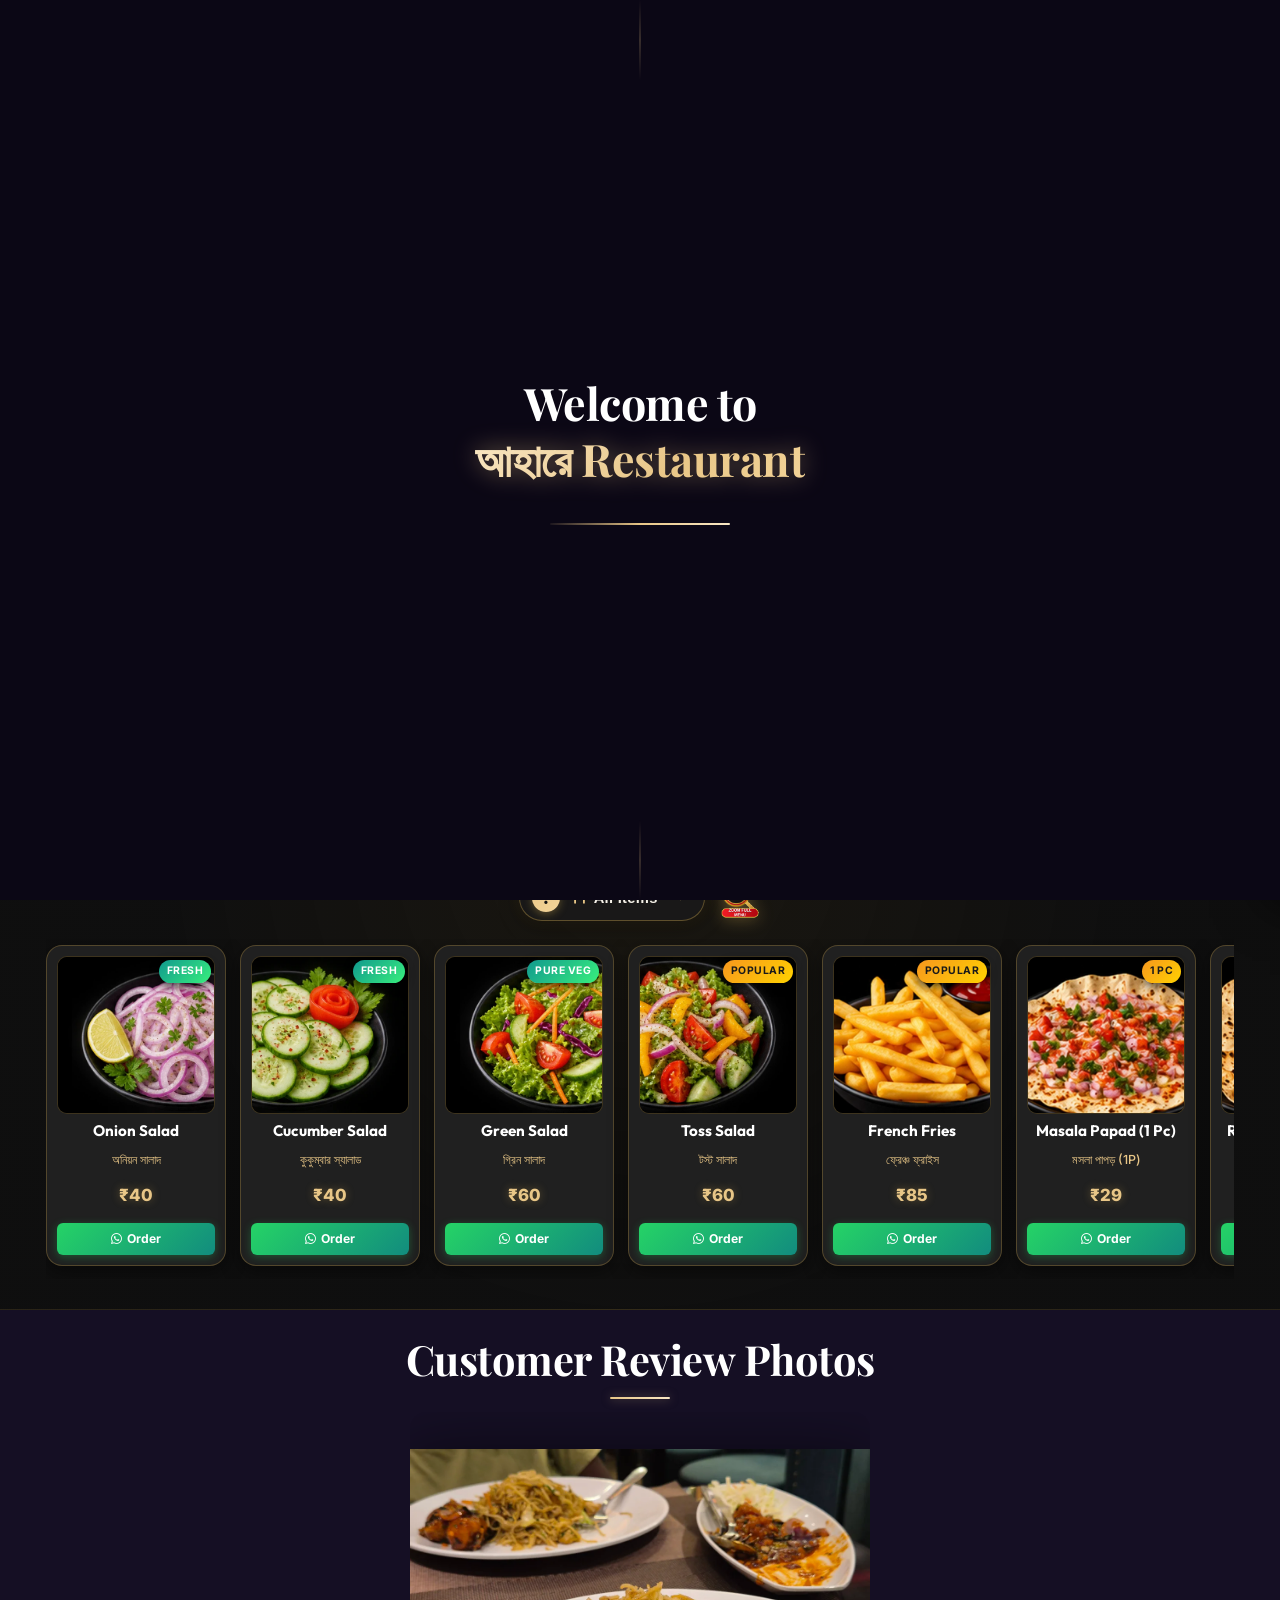
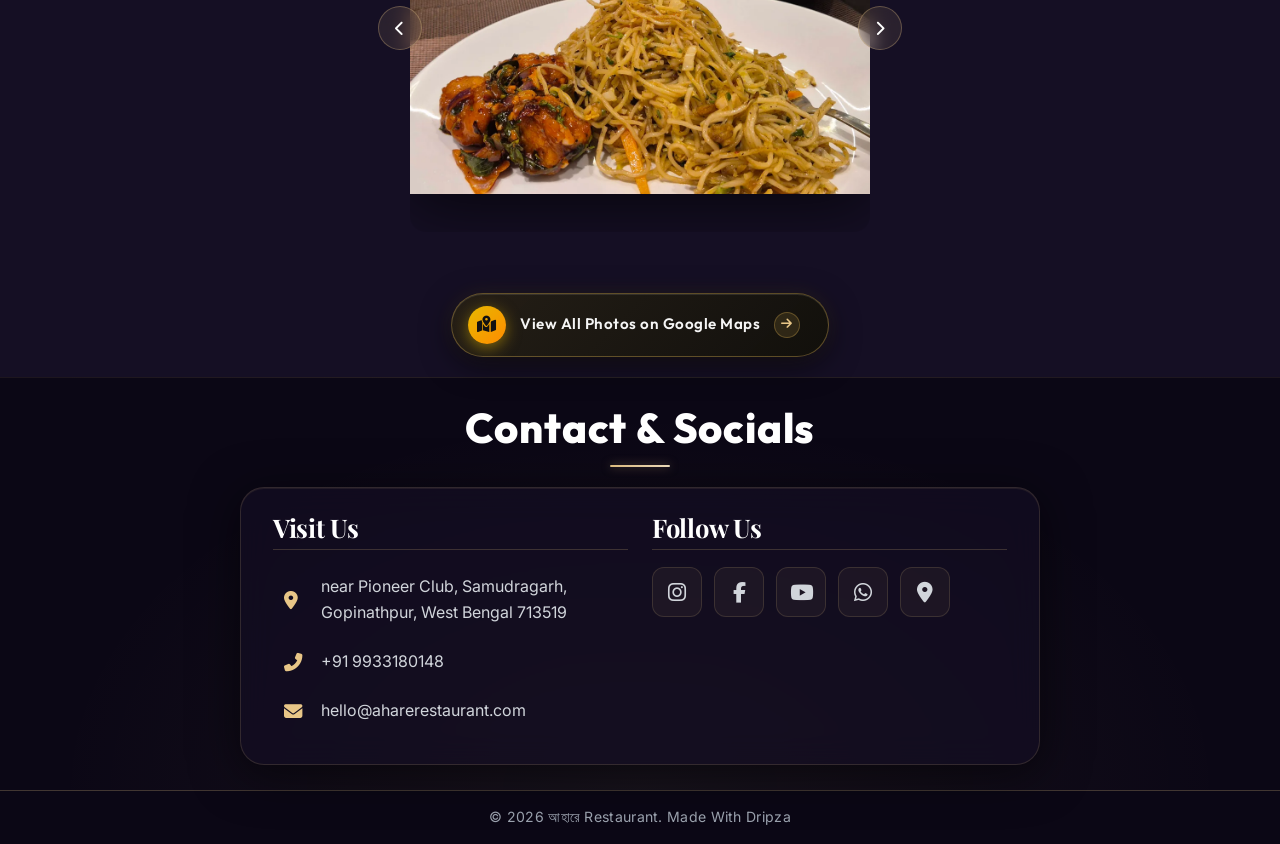
==== commit cbc4a2b5: "perf: smooth scroll - passive listeners, momentum drag, remove backdrop-filter, pause animation on s" ====
--- a/index.html
+++ b/index.html
@@ -3764,6 +3764,6 @@
         </div>
     </div>
 
-    <script src="script.js"></script>
+    <script src="script.js?v=1.4"></script>
 </body>
 </html>
--- a/styles.css
+++ b/styles.css
@@ -2704,8 +2704,6 @@
     font-size: 0.92rem;
     font-weight: 600;
     cursor: pointer;
-    backdrop-filter: blur(12px);
-    -webkit-backdrop-filter: blur(12px);
     box-shadow: 0 4px 20px rgba(0, 0, 0, 0.45), 0 0 15px rgba(201, 162, 75, 0.15);
     transition: all 0.3s cubic-bezier(0.25, 0.8, 0.25, 1);
     user-select: none;
@@ -2827,6 +2825,9 @@
     padding-right: 4px;
     scrollbar-width: thin;
     scrollbar-color: rgba(201, 162, 75, 0.6) rgba(255, 255, 255, 0.05);
+    will-change: scroll-position;
+    transform: translateZ(0);
+    -webkit-transform: translateZ(0);
 }
 
 .menu-filter-dropdown-list::-webkit-scrollbar {
@@ -2985,13 +2986,16 @@
     overflow-x: auto;
     overflow-y: hidden;
     scroll-behavior: smooth;
-    scroll-snap-type: x mandatory;
+    scroll-snap-type: x proximity;
     -webkit-overflow-scrolling: touch;
     padding: 6px 4px 14px;
     width: 100%;
     cursor: grab;
     scrollbar-width: thin;
     scrollbar-color: rgba(201, 162, 75, 0.6) rgba(255, 255, 255, 0.05);
+    will-change: scroll-position;
+    transform: translateZ(0);
+    -webkit-transform: translateZ(0);
 }
 
 .main-menu-scroll-track:active {
@@ -3018,7 +3022,7 @@
 .food-menu-card {
     flex: 0 0 180px;
     scroll-snap-align: start;
-    background: rgba(32, 32, 32, 0.85);
+    background: #202020;
     border: 1.5px solid rgba(201, 162, 75, 0.3);
     border-radius: 16px;
     overflow: hidden;
@@ -3026,13 +3030,13 @@
     flex-direction: column;
     padding: 10px;
     text-align: center;
-    box-shadow: 0 8px 24px rgba(0, 0, 0, 0.5), inset 0 0 15px rgba(201, 162, 75, 0.04);
-    backdrop-filter: blur(12px);
-    -webkit-backdrop-filter: blur(12px);
+    box-shadow: 0 6px 20px rgba(0, 0, 0, 0.45);
     transition: transform 0.35s cubic-bezier(0.2, 0.8, 0.2, 1), border-color 0.35s ease, box-shadow 0.35s ease;
     animation: floatMenuItem 4.5s ease-in-out infinite alternate;
     user-select: none;
     position: relative;
+    will-change: transform;
+    contain: layout style;
 }
 
 .food-menu-card:nth-child(even) {
@@ -3057,6 +3061,11 @@
     border-color: var(--accent-gold);
     box-shadow: 0 12px 30px rgba(0, 0, 0, 0.7), 0 0 20px rgba(201, 162, 75, 0.45);
 }
+/* Pause card animations while scrolling */
+.main-menu-scroll-track.is-scrolling .food-menu-card {
+    animation-play-state: paused;
+}
+
 
 .food-card-badge {
     position: absolute;
@@ -3372,8 +3381,6 @@
     position: absolute;
     inset: 0;
     background: rgba(0, 0, 0, 0.72);
-    backdrop-filter: blur(12px);
-    -webkit-backdrop-filter: blur(12px);
 }
 
 .full-menu-modal-container {
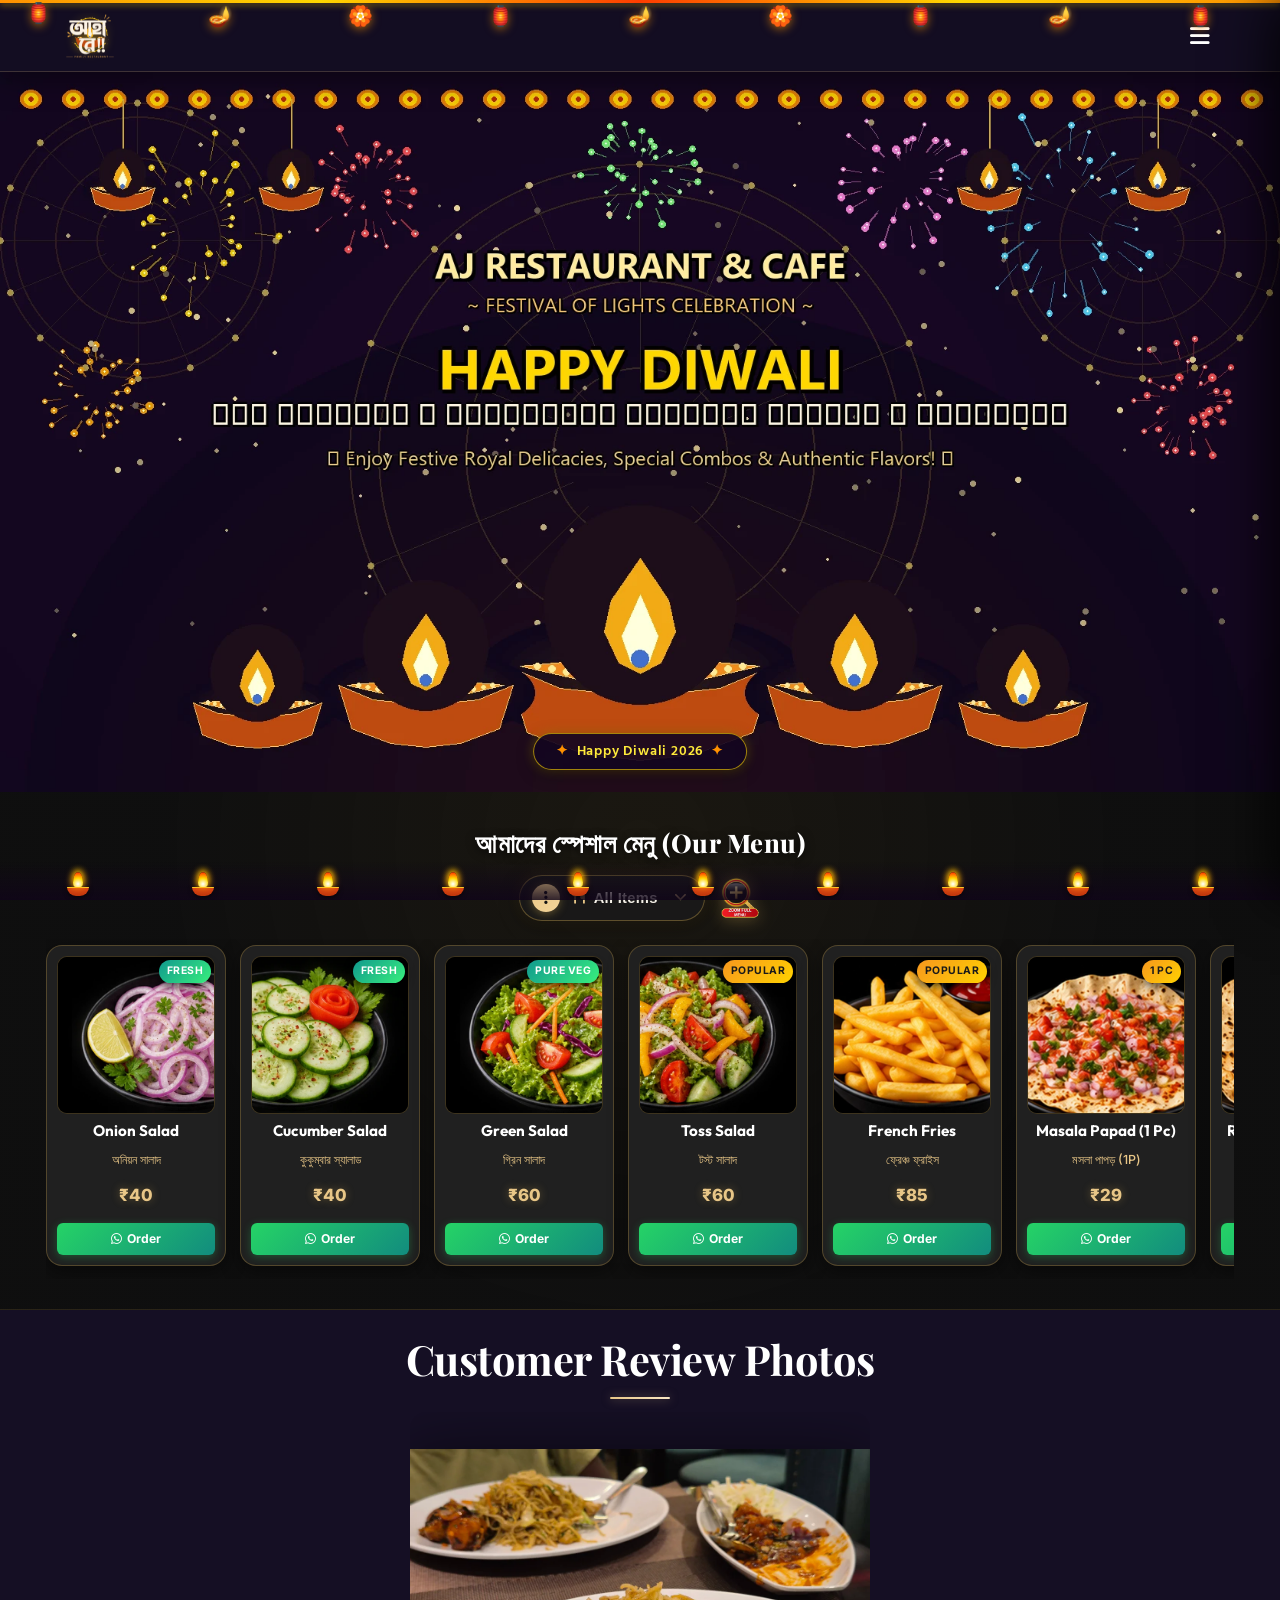
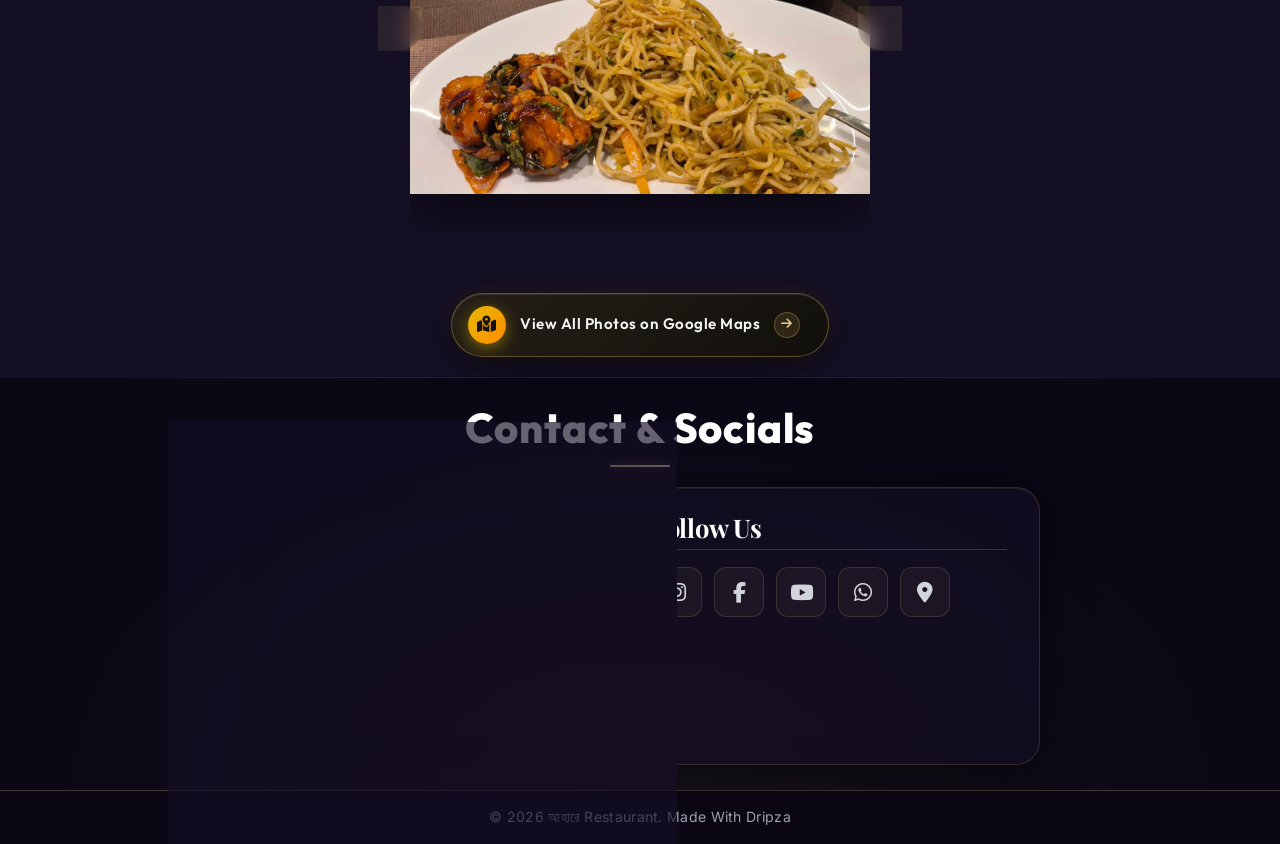
==== commit f8b82127: "update" ====
--- a/index.html
+++ b/index.html
@@ -1,18 +1,19 @@
-﻿<!DOCTYPE html>
+<!DOCTYPE html>
 <html lang="bn">
 <head>
     <meta charset="UTF-8">
     <meta name="viewport" content="width=device-width, initial-scale=1.0">
     <title>আহারে Restaurant</title>
     <link rel="icon" type="image/png" href="assets/ahare-logo.webp">
-    <link href="https://fonts.googleapis.com/css2?family=Playfair+Display:wght@400;600;700;800&family=Outfit:wght@300;400;600;800&family=Inter:wght@300;400;500;600&display=swap" rel="stylesheet">
+    <link href="https://fonts.googleapis.com/css2?family=Playfair+Display:wght@400;600;700;800&family=Outfit:wght@300;400;600;800&family=Inter:wght@300;400;500;600&family=Hind+Siliguri:wght@400;600;700&display=swap" rel="stylesheet">
     <link rel="stylesheet" href="https://cdnjs.cloudflare.com/ajax/libs/font-awesome/6.4.0/css/all.min.css">
     <link rel="stylesheet" href="styles.css?v=1.3">
 </head>
-<body class="no-scroll">
+<body class="no-scroll diwali-theme">
     <!-- Preloader Screen -->
     <div id="preloader">
         <div class="preloader-content">
+            <div class="preloader-diya-glow">🪔</div>
             <h1 class="preloader-title">Welcome to <br><span class="highlight">আহারে Restaurant</span></h1>
             <div class="preloader-loader">
                 <div class="loader-bar"></div>
@@ -20,17 +21,32 @@
         </div>
     </div>
     <!-- Navbar -->
+        <!-- Hanging Decorative Diwali Toran & Lanterns -->
+    <div class="diwali-hanging-toran" aria-hidden="true">
+        <div class="toran-string"></div>
+        <div class="toran-items">
+            <span class="toran-lantern tl1">🏮</span>
+            <span class="toran-diya td1">🪔</span>
+            <span class="toran-flower tf1">🏵️</span>
+            <span class="toran-lantern tl2">🏮</span>
+            <span class="toran-diya td2">🪔</span>
+            <span class="toran-flower tf2">🏵️</span>
+            <span class="toran-lantern tl3">🏮</span>
+            <span class="toran-diya td3">🪔</span>
+            <span class="toran-lantern tl4">🏮</span>
+        </div>
+    </div>
     <nav class="navbar">
         <div class="logo-container">
             <img src="assets/ahare-logo.webp" alt="আহারে Restaurant Logo" class="logo-brand-img">
             <div class="logo-text-wrapper">
-                <span class="animated-football-header" title="Ganesh Chaturthi Special">
-                    <img src="assets/ganesh_run_icon.webp" alt="Ganesh Run Icon" style="object-fit: contain; filter: drop-shadow(0 0 5px rgba(255, 215, 0, 0.6));">
+                <span class="animated-football-header" title="Diwali Celebration">
+                    <img src="assets/diwali_run_icon.webp" alt="Mahalaya Run Icon" style="object-fit: contain; filter: drop-shadow(0 0 5px rgba(255, 215, 0, 0.6));">
                 </span>
                 <span class="logo-text">আহারে Restaurant</span>
             </div>
         </div>
-        <span class="rath-yatra-header-text">শুভ বিশ্বকর্মা পূজা!</span>
+        <span class="rath-yatra-header-text diwali-header-text">✨ শুভ দীপাবলি ও কালীপূজা 🪔</span>
         <ul class="nav-links">
             <li><a href="#home">Home</a></li>
             <li><a href="#menu">Menu</a></li>
@@ -38,14 +54,6 @@
             <li><a href="#contact">Contact</a></li>
         </ul>
         <div class="navbar-actions">
-            <!-- Rakhi Purnima Button for Poster -->
-            <button class="fifa-btn" id="open-promo-modal-direct-btn" title="Show Ganesh Chaturthi Special Poster">
-                <div class="fifa-container">
-                    <div class="fifa-magic-ring"></div>
-                    <img src="assets/ganesh_icon.webp" alt="Ganesh Special" class="fifa-svg" style="object-fit: contain;">
-                </div>
-            </button>
-            
             <div class="hamburger">
                 <i class="fas fa-bars"></i>
             </div>
@@ -55,7 +63,7 @@
     <!-- Hero Section -->
     <section id="home" class="hero">
         <div class="hero-bg banner-box">
-            <img src="assets/aj_restaurant_banner_1.webp" alt="AJ Restaurant & Cafe Banner" class="active">
+            <img src="assets/diwali_greeting_banner.webp" alt="Happy Diwali Festival Banner" class="active">
             <img src="assets/hero-banner-1.webp" alt="আহারে Restaurant Banner 1">
             <img src="assets/hero-banner-2.webp" alt="আহারে Restaurant Banner 2">
             <img src="assets/hero-banner-3.webp" alt="আহারে Restaurant Banner 3">
@@ -65,6 +73,11 @@
             <img src="assets/hero-banner-7.webp" alt="আহারে Restaurant Banner 7">
             <img src="assets/hero-banner-8.webp" alt="আহারে Restaurant Banner 8">
             <div class="overlay"></div>
+        </div>
+        <!-- Interactive Diwali Fireworks Canvas Overlay -->
+        <canvas id="diwali-fireworks-canvas"></canvas>
+        <div class="hero-diwali-badge">
+            <span class="sparkle-star">✦</span> Happy Diwali 2026 <span class="sparkle-star">✦</span>
         </div>
         <!-- Click/Hover Zones for Banner Control -->
         <div class="hero-nav-zone left-zone" title="Previous Image"></div>
@@ -3755,15 +3768,19 @@
 
 
 
-    <!-- Promo Poster Modal -->
-    <div class="promo-modal" id="promo-modal">
-        <div class="promo-modal-overlay"></div>
-        <div class="promo-modal-content">
-            <button class="promo-modal-close" id="close-promo-modal-btn" aria-label="Close Promo Modal"><i class="fas fa-times"></i></button>
-            <img src="assets/promo_poster.webp" alt="Rakhi Purnima Celebration" class="promo-poster-img">
-        </div>
+        <!-- Interactive Diwali Diya Bar along bottom -->
+    <div class="diwali-diya-bar" id="diwali-diya-bar" title="Interactive Diwali Diyas - Click to Light / Extinguish">
+        <div class="interactive-diya-item"><div class="diya-flame"></div><div class="diya-pot"></div></div>
+        <div class="interactive-diya-item"><div class="diya-flame"></div><div class="diya-pot"></div></div>
+        <div class="interactive-diya-item"><div class="diya-flame"></div><div class="diya-pot"></div></div>
+        <div class="interactive-diya-item"><div class="diya-flame"></div><div class="diya-pot"></div></div>
+        <div class="interactive-diya-item"><div class="diya-flame"></div><div class="diya-pot"></div></div>
+        <div class="interactive-diya-item"><div class="diya-flame"></div><div class="diya-pot"></div></div>
+        <div class="interactive-diya-item"><div class="diya-flame"></div><div class="diya-pot"></div></div>
+        <div class="interactive-diya-item"><div class="diya-flame"></div><div class="diya-pot"></div></div>
+        <div class="interactive-diya-item"><div class="diya-flame"></div><div class="diya-pot"></div></div>
+        <div class="interactive-diya-item"><div class="diya-flame"></div><div class="diya-pot"></div></div>
     </div>
-
     <script src="script.js?v=1.4"></script>
-</body>
+    </body>
 </html>
--- a/styles.css
+++ b/styles.css
@@ -101,6 +101,8 @@
 }
 
 .logo-brand-img {
+    position: relative;
+    z-index: 1002;
     height: 52px;
     width: auto;
     object-fit: contain;
@@ -2988,6 +2990,7 @@
     scroll-behavior: smooth;
     scroll-snap-type: x proximity;
     -webkit-overflow-scrolling: touch;
+    touch-action: pan-x pan-y;
     padding: 6px 4px 14px;
     width: 100%;
     cursor: grab;
@@ -4158,3 +4161,287 @@
         font-size: 0.7rem;
     }
 }
+
+/* Mobile touch vertical page scroll compatibility */
+.main-menu-scroll-wrapper,
+.main-menu-scroll-track,
+.main-menu-scroll-track .food-menu-card {
+    touch-action: pan-x pan-y !important;
+}
+
+/* ============================================================
+   DIWALI FESTIVAL THEME STYLES (DARK THEME - দীপাবলি ও কালীপূজা)
+   Optimized for All Devices: Desktop, iPhone & Low-End Android
+   ============================================================ */
+
+/* Preloader Diya Enhancement */
+.preloader-diya-glow {
+    font-size: 3rem;
+    margin-bottom: 8px;
+    animation: diyaPulseGlow 1.8s infinite ease-in-out;
+    filter: drop-shadow(0 0 12px #ffb300);
+    will-change: transform;
+}
+
+.preloader-subtitle {
+    font-family: 'Hind Siliguri', 'Outfit', sans-serif;
+    color: #ffca28;
+    font-size: 1.1rem;
+    font-weight: 600;
+    margin-top: 6px;
+    letter-spacing: 0.5px;
+    text-shadow: 0 0 10px rgba(255, 202, 40, 0.6);
+}
+
+@keyframes diyaPulseGlow {
+    0%, 100% { transform: scale(1) translateZ(0); filter: drop-shadow(0 0 10px #ff9100); }
+    50% { transform: scale(1.12) translateZ(0); filter: drop-shadow(0 0 20px #ffd700); }
+}
+
+/* Hanging Festive Toran & Lanterns */
+.diwali-hanging-toran {
+    position: fixed;
+    top: 0;
+    left: 0;
+    width: 100%;
+    height: 44px;
+    z-index: 1001;
+    pointer-events: none;
+    overflow: hidden;
+    transform: translateZ(0);
+}
+
+.toran-string {
+    position: absolute;
+    top: 0;
+    left: 0;
+    width: 100%;
+    height: 3px;
+    background: linear-gradient(90deg, #ff9100, #ffd700, #ff3d00, #ffd700, #ff9100);
+    box-shadow: 0 2px 6px rgba(255, 215, 0, 0.5);
+}
+
+.toran-items {
+    display: flex;
+    justify-content: space-around;
+    align-items: flex-start;
+    padding: 0 10px;
+    width: 100%;
+}
+
+.toran-items span {
+    display: inline-block;
+    transform-origin: top center;
+    font-size: 1.25rem;
+    filter: drop-shadow(0 2px 5px rgba(255, 150, 0, 0.6));
+    will-change: transform;
+}
+
+.toran-lantern { animation: toranSway 3.2s infinite ease-in-out; }
+.toran-diya { animation: toranSway 2.8s infinite ease-in-out reverse; }
+.toran-flower { animation: toranSway 3.6s infinite ease-in-out; font-size: 1rem; }
+
+.tl1 { animation-delay: 0s; position: relative; left: -42px; top: -3px; }
+.td1 { animation-delay: 0.4s; }
+.tf1 { animation-delay: 0.8s; }
+.tl2 { animation-delay: 1.2s; }
+.td2 { animation-delay: 1.6s; }
+.tf2 { animation-delay: 0.3s; }
+.tl3 { animation-delay: 0.9s; }
+.td3 { animation-delay: 1.4s; }
+.tl4 { animation-delay: 0.2s; }
+
+@keyframes toranSway {
+    0%, 100% { transform: rotate(-8deg) translateZ(0); }
+    50% { transform: rotate(8deg) translateZ(0); }
+}
+
+/* Diwali Header Text (Dark Theme - Royal Gold Shimmer) */
+.diwali-header-text {
+    font-family: 'Hind Siliguri', 'Playfair Display', serif !important;
+    font-size: 1.25rem !important;
+    font-weight: 700 !important;
+    color: #FFE082 !important;
+    background: linear-gradient(90deg, #FFE082 0%, #FFB300 40%, #FFF8E1 60%, #FF9100 100%) !important;
+    -webkit-background-clip: text !important;
+    -webkit-text-fill-color: transparent !important;
+    filter: drop-shadow(0 0 8px rgba(255, 179, 0, 0.6));
+    letter-spacing: 0.5px;
+}
+
+/* Hero Section Diwali Additions */
+#diwali-fireworks-canvas {
+    position: absolute;
+    inset: 0;
+    width: 100%;
+    height: 100%;
+    z-index: 2;
+    pointer-events: auto;
+    cursor: crosshair;
+    contain: strict;
+}
+
+.hero-diwali-badge {
+    position: absolute;
+    bottom: 22px;
+    left: 50%;
+    transform: translateX(-50%) translateZ(0);
+    z-index: 3;
+    background: rgba(20, 6, 32, 0.92);
+    border: 1.5px solid rgba(255, 215, 0, 0.6);
+    border-radius: 30px;
+    padding: 6px 18px;
+    font-family: 'Hind Siliguri', 'Outfit', sans-serif;
+    color: #ffeb3b;
+    font-size: 0.88rem;
+    font-weight: 600;
+    letter-spacing: 0.8px;
+    white-space: nowrap;
+    box-shadow: 0 4px 15px rgba(0, 0, 0, 0.5), 0 0 12px rgba(255, 215, 0, 0.3);
+    pointer-events: none;
+    animation: badgeFloat 3.5s infinite ease-in-out;
+}
+
+.sparkle-star {
+    color: #ff9100;
+    margin: 0 4px;
+    display: inline-block;
+}
+
+@keyframes badgeFloat {
+    0%, 100% { transform: translateX(-50%) translateY(0) translateZ(0); }
+    50% { transform: translateX(-50%) translateY(-5px) translateZ(0); }
+}
+
+/* Interactive Diya Bar along bottom of the screen */
+.diwali-diya-bar {
+    position: fixed;
+    bottom: 0;
+    left: 0;
+    width: 100%;
+    height: 38px;
+    z-index: 9980;
+    display: flex;
+    justify-content: space-around;
+    align-items: flex-end;
+    padding: 0 15px 4px 15px;
+    pointer-events: none;
+    background: linear-gradient(to top, rgba(16, 5, 25, 0.85) 0%, rgba(16, 5, 25, 0) 100%);
+    contain: layout paint;
+}
+
+.interactive-diya-item {
+    pointer-events: auto;
+    cursor: pointer;
+    display: flex;
+    flex-direction: column;
+    align-items: center;
+    transition: transform 0.2s ease-out;
+    user-select: none;
+    will-change: transform;
+}
+
+.interactive-diya-item:hover {
+    transform: scale(1.25) translateY(-3px) translateZ(0);
+}
+
+.diya-flame {
+    width: 10px;
+    height: 15px;
+    background: radial-gradient(circle at 50% 80%, #fff 0%, #ffd700 45%, #ff4500 85%, transparent 100%);
+    border-radius: 50% 50% 25% 25% / 70% 70% 30% 30%;
+    box-shadow: 0 0 8px #ff9100, 0 -2px 6px #ffd700;
+    animation: diyaFlameFlicker 0.2s infinite alternate ease-in-out;
+    transform-origin: bottom center;
+    transition: opacity 0.3s ease, transform 0.3s ease;
+    will-change: transform, opacity;
+}
+
+.diya-pot {
+    width: 22px;
+    height: 9px;
+    background: linear-gradient(180deg, #d84315 0%, #bf360c 100%);
+    border-radius: 0 0 14px 14px;
+    border-top: 1.5px solid #ffca28;
+    box-shadow: 0 2px 4px rgba(0, 0, 0, 0.5);
+}
+
+.interactive-diya-item.unlit .diya-flame {
+    opacity: 0;
+    transform: scale(0.2);
+}
+
+@keyframes diyaFlameFlicker {
+    0% { transform: scale(1) rotate(-1deg) translateZ(0); }
+    100% { transform: scale(1.06, 0.95) rotate(1.5deg) translateZ(0); }
+}
+
+@media (max-width: 768px) {
+    .diwali-diya-bar {
+        height: 30px;
+        padding-bottom: 2px;
+    }
+    .interactive-diya-item:nth-child(n+7) {
+        display: none !important;
+    }
+    .diya-flame {
+        width: 8px;
+        height: 12px;
+    }
+    .diya-pot {
+        width: 17px;
+        height: 7px;
+    }
+}
+/* Sparkler Cursor Trail Particle (Desktop only) */
+.diwali-sparkler-dot {
+    position: fixed;
+    pointer-events: none;
+    border-radius: 50%;
+    z-index: 10005;
+    animation: sparklerFade 0.55s forwards linear;
+    will-change: transform, opacity;
+}
+
+@keyframes sparklerFade {
+    0% { transform: translate(0, 0) scale(1) translateZ(0); opacity: 1; }
+    100% { transform: translate(var(--tx, 0), var(--ty, 0)) scale(0) translateZ(0); opacity: 0; }
+}
+
+/* Mobile Optimizations */
+@media (max-width: 768px) {
+    .diwali-header-text {
+        font-size: 0.92rem !important;
+    }
+    .diwali-hanging-toran {
+        height: 36px;
+    }
+    .tl1 {
+        left: -14px;
+        top: -2px;
+    }
+    .toran-items span {
+        font-size: 1rem;
+    }
+    .hero-diwali-badge {
+        font-size: 0.72rem;
+        padding: 4px 12px;
+        bottom: 10px;
+    }
+    .diwali-diya-bar {
+        height: 30px;
+        padding-bottom: 2px;
+    }
+    .diya-flame {
+        width: 8px;
+        height: 12px;
+    }
+    .diya-pot {
+        width: 17px;
+        height: 7px;
+    }
+    .preloader-diya-glow,
+    .diwali-header-text {
+        filter: none !important;
+    }
+}
